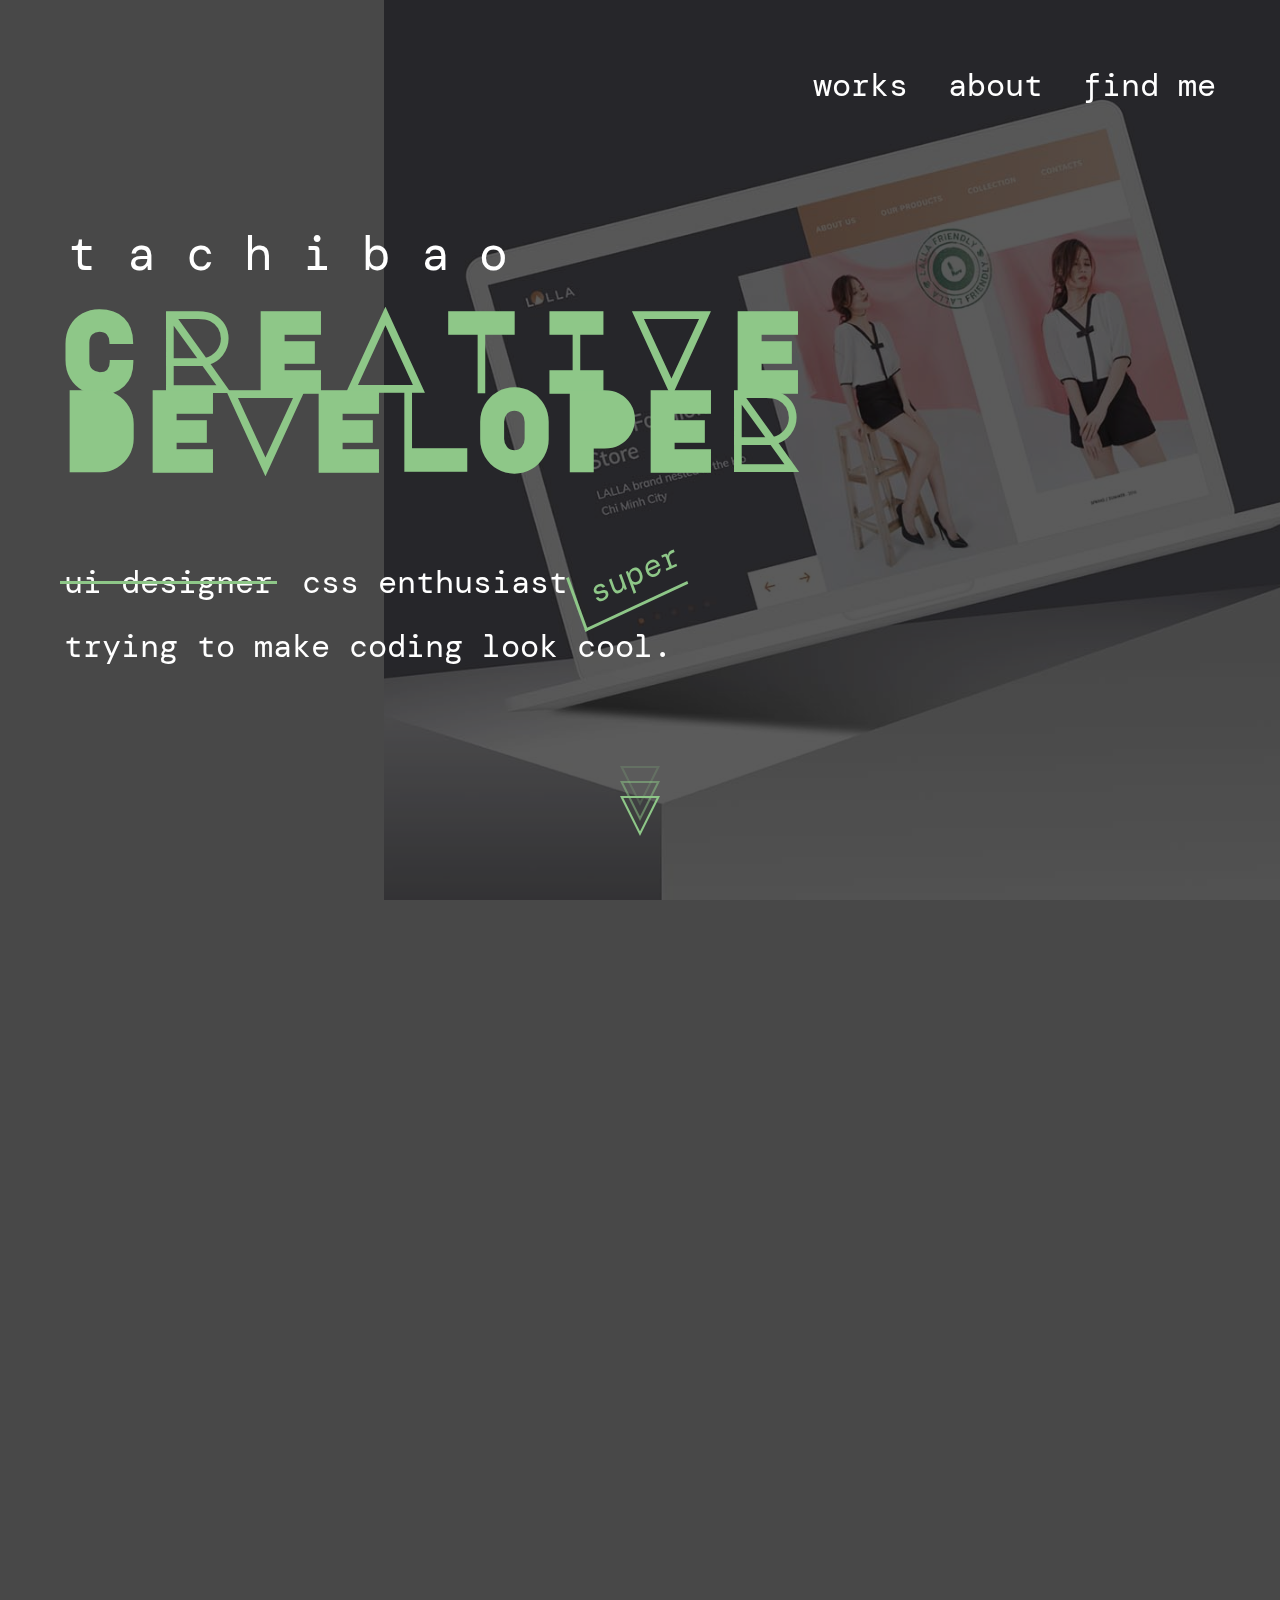
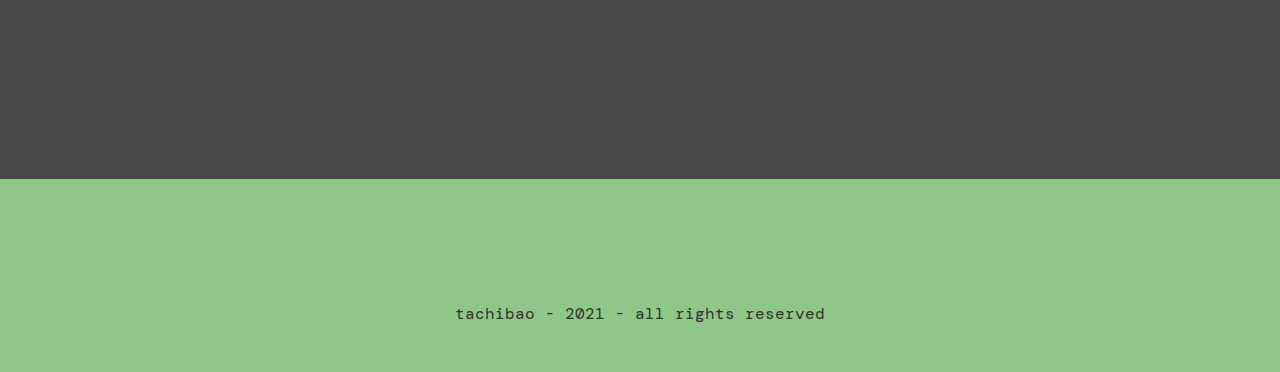
==== index.html @ 2ad5ea2a "upload" ====
<!DOCTYPE html><html lang="en"><head><meta charset="UTF-8"><meta http-equiv="X-UA-Compatible" content="IE=edge"><meta name="viewport" content="width=device-width,initial-scale=1"><title>tachibao / creative developer</title><link rel="stylesheet" href="css/main.css"><link rel="shortcut icon" href="assets/favicon.ico" type="image/x-icon"><meta name="keywords" content="tachibao, tachibao developer, front end developer, ui design, web design, creative developer, front end, web developer"><meta name="title" property="og:title" content="tachibao / creative developer"><meta name="description" property="og:description" content="ui designer and css enthusiast, trying to make coding look super cool."><meta property="og:image" content="assets/fb_thumb.jpg"><meta property="og:url" content="https://tachibao.github.io"></head><body><nav class="mainNav"><ul class="mainNav__items"><li class="mainNav__links"><a href="#works">works</a></li><li class="mainNav__links"><a href="#about">about</a></li><li class="mainNav__links"><a href="#find">find me</a></li></ul></nav><header class="mainHeading"><article class="mainHeading__text"><h1 class="mainHeading__title">tachibao</h1><h2 class="mainHeading__subtitle"><span class="mainHeading__subtitleWord">creative</span> <span class="mainHeading__subtitleWord">developer</span></h2><div class="mainHeading__description"><div class="mainHeading__description--line1"><span class="mainHeading__description--strike">ui designer</span><p>css enthusiast</p></div><div class="mainHeading__description--line2"><p>trying to make coding look cool.</p><span class="mainHeading__description--super">super</span></div></div></article><figure class="mainHeading__img"><img src="assets/img_header.jpg" alt=""></figure><span class="mainHeading__scroll"></span></header><div id="wrapper"><section class="works" id="works"><h3 class="mainTitle right">works <span>works</span><hr class="line"></h3><div class="works__list"></div></section><section class="about" id="about"><h3 class="mainTitle left">about <span>about</span><hr class="line"></h3><div class="about__wrapper"><div class="about__content"><div class="about__textContent"><p class="about__text">25 year old creative soul based in Ca Mau, I'm a Front-End Developer. With a degree in Information Technology engineer, I'm aboard on all the cool coding shenanigans now!<br><br>Being a creative and curious person, I'm always seeking for new challenges. So, a couple of years ago, I decided to learn how to code. I started with the basic HTML and CSS stuff. After awhile I started learning some Vanilla Javascript too, to help me even more with all the interactions and crazy stuff I had around in my mind.<br><br>Want to know even more about me? Drop me an e-mail or follow me on the socials bellow.</p></div><figure class="about__img"><img src="assets/img_profile.jpg" alt=""></figure></div></div></section><section class="find" id="find"><h3 class="mainTitle right">find me <span>find me</span><hr class="line"></h3><div class="find__wrapper"><div class="find__content"><div class="find__text"><p class="find__title">If you have any question, send me e-mail or just follow me on the socials.</p><div class="find__links"><a href="mailto:tachibao1996[at]gmail.com" class="find__link">email</a> <a href="assets/TaChiBao_CV.pdf" target="_blank" class="find__link">download cv</a></div></div><div class="find__social"><p class="find__title">follow</p><div class="find__socialIcons"><a href="#" target="_blank" rel="noopenner" class="find__icon"><img src="assets/linkedin.svg" alt="Linkedin"></a> <a href="#" target="_blank" rel="noopenner" class="find__icon"><img src="assets/codepen.svg" alt="Codepen"></a> <a href="#" target="_blank" rel="noopenner" class="find__icon"><img src="assets/github.svg" alt="Github"></a></div></div></div></div></section><footer class="footer">tachibao - 2021 - all rights reserved</footer></div><script src="js/main.js"></script></body></html>
---- css/main.css ----
@import url("https://fonts.googleapis.com/css2?family=DM+Mono:wght@300;400;500&display=swap");@import url("https://fonts.googleapis.com/css2?family=Major+Mono+Display&display=swap");@-webkit-keyframes enterLeft{0%{opacity:0;-webkit-transform:translateX(-100%);transform:translateX(-100%);}}@keyframes enterLeft{0%{opacity:0;-webkit-transform:translateX(-100%);transform:translateX(-100%);}}html{scroll-behavior:smooth;}::selection{background-color:transparent;}::selection{color:transparent;}::selection{opacity:1;}body{width:100%;}body{font-family:"DM Mono",monospace;}*{margin-left:0;}*{margin-bottom:0;}*{margin-right:0;}body{background:#484848;}*{margin-top:0;}body{color:white;}body{font-size:100%;}*{padding-left:0;}*{padding-bottom:0;}body{-webkit-transition:all .3s ease;}*{padding-right:0;}*{padding-top:0;}*{list-style:none;}*:focus{outline:0;}*{border-left-width:0;}*{border-bottom-width:0;}body{transition:all .3s ease;}*{border-right-width:0;}*{border-top-width:0;}*{border-left-style:none;}body{overflow-x:hidden;}*{border-bottom-style:none;}*{border-right-style:none;}*{border-top-style:none;}*{border-left-color:currentColor;}*{border-bottom-color:currentColor;}*{border-right-color:currentColor;}*{border-top-color:currentColor;}*{border-image:none;}*{-webkit-tap-highlight-color:transparent;}*{text-decoration:none;}*{color:inherit;}*{-webkit-box-sizing:border-box;}*{box-sizing:border-box;}::-moz-selection{background-color:transparent;}::-moz-selection{color:transparent;}::-moz-selection{opacity:1;}@media screen and (max-width: 1023px){body{font-size:90%;}}@media screen and (max-width: 799px){body{font-size:70%;}}@media screen and (max-width: 599px){body{font-size:45%;}}@media screen and (max-width: 399px){body{font-size:40%;}}section{-webkit-transform:translateY(48px);}section{transform:translateY(48px);}#wrapper{z-index:3;}section{opacity:0;}section{-webkit-transition:all .6s ease;}section{transition:all .6s ease;}section{max-width:120pc;}section{margin-left:auto;}section{margin-bottom:7pc;}section{margin-right:auto;}section.anime{-webkit-transform:translateY(-.05em);}section{margin-top:0;}#wrapper{background:#484848;}section.anime{transform:translateY(-.05em);}section.anime{opacity:1;}#wrapper{position:relative;}@media screen and (max-width: 799px){section{margin-bottom:5pc;}}[class~=mainTitle]{max-width:1920px;}[class~=mainTitle]{-webkit-transform:translateX(-5vw),translateY(-.05em);}[class~=mainTitle]{transform:translateX(-5vw),translateY(-.05em);}[class~=mainTitle]{width:100%;}[class~=mainTitle]{font-family:"Major Mono Display",monospace;}[class~=mainTitle]{line-height:.6em;}[class~=mainTitle]{font-size:7em;}[class~=mainTitle]{position:relative;}[class~=mainTitle]{text-transform:uppercase;}[class~=mainTitle]{color:white;}[class~=mainTitle]{height:1.2em;}[class~=mainTitle]{display:-webkit-box;}[class~=mainTitle]{display:-ms-flexbox;}[class~=mainTitle]{display:flex;}[class~=mainTitle]{-webkit-box-pack:end;}[class~=mainTitle]{-ms-flex-pack:end;}[class~=mainTitle]{justify-content:flex-end;}[class~=mainTitle]{-webkit-box-align:start;}[class~=mainTitle]{-ms-flex-align:start;}[class~=mainTitle]{align-items:flex-start;}[class~=mainTitle]{font-weight:400;}[class~=mainTitle]{padding-left:0;}[class~=mainTitle]{padding-bottom:.05em;}[class~=mainTitle]{padding-right:0;}[class~=mainTitle]{padding-top:.05em;}[class~=mainTitle]{overflow:hidden;}@media screen and (max-width: 1023px){[class~=mainTitle]{overflow:hidden;}}[class~=mainTitle] span{width:150vw;}[class~=mainNav],[class~=mainTitle][class~=left] span{left:0;}.mainTitle.left .line{left:initial;}[class~=mainNav],[class~=mainTitle] [class~=line],[class~=mainTitle] span{position:absolute;}[class~=mainTitle] [class~=line]{width:0%;}[class~=mainNav]{width:100%;}[class~=mainTitle] span{word-break:keep-all;}[class~=mainTitle] span{color:#313131;}[class~=mainTitle] span{font-size:1.8em;}[class~=mainTitle] [class~=line]{height:.041666667in;}[class~=mainNav]{z-index:3;}[class~=mainTitle] [class~=line]{left:-5vw;}[class~=mainTitle] [class~=line]{top:30%;}[class~=mainNav]{top:0;}[class~=mainTitle] [class~=line]{background-color:#8ec788;}[class~=mainNav__items]{padding-left:5vw;}[class~=mainTitle] [class~=line]{-webkit-transition:width .6s .4s ease;}[class~=mainTitle] [class~=line]{transition:width .6s .4s ease;}[class~=mainNav__items]{padding-right:5vw;}[class~=mainTitle] [class~=line]{z-index:2;}.mainTitle.left{height:1.35em;}[class~=mainNav__items]{margin-top:4pc;}.mainTitle.left{-webkit-box-pack:start;}[class~=mainNav__items]{display:-webkit-box;}.mainTitle.left{-ms-flex-pack:start;}[class~=mainNav__items]{display:-ms-flexbox;}.mainTitle.left{justify-content:flex-start;}[class~=mainNav__items]{display:flex;}[class~=mainNav__items]{-webkit-box-pack:end;}[class~=mainTitle][class~=anime]{-webkit-transform:translateY(-.05em);}[class~=mainNav__items]{-ms-flex-pack:end;}[class~=mainNav__items]{justify-content:flex-end;}[class~=mainTitle] span{z-index:-1;}[class~=mainTitle][class~=anime]{transform:translateY(-.05em);}.mainTitle.left .line{right:-10vw;}[class~=mainTitle] span{top:-.17em;}[class~=mainTitle][class~=left] span{text-align:left;}[class~=mainTitle] span{line-height:normal;}[class~=mainTitle] span{right:0;}[class~=mainTitle][class~=anime] [class~=line]{width:50%;}[class~=mainTitle] span{text-align:right;}@media screen and (max-width: 799px){[class~=mainNav__items]{margin-top:2pc;}[class~=mainNav__items]{-webkit-box-pack:center;}[class~=mainNav__items]{-ms-flex-pack:center;}[class~=mainNav__items]{justify-content:center;}}[class~=mainNav__links]{position:relative;}.mainNav__links:hover:before{}[class~=mainNav__links]{-webkit-transition:all .3s cubic-bezier(.76,.57,.17,1.05);}[class~=mainNav__links]:before{content:"";}[class~=mainNav__links]{transition:all .3s cubic-bezier(.76,.57,.17,1.05);}[class~=mainNav__links]:hover{-webkit-transform:translateX(5px);}[class~=mainNav__links]:before{position:absolute;}[class~=mainNav__links]{display:-webkit-box;}[class~=mainNav__links]{display:-ms-flexbox;}[class~=mainNav__links]:before{width:0pc;}[class~=mainNav__links]:before{height:3pt;}[class~=mainNav__links]{display:flex;}[class~=mainNav__links]:before{-webkit-transform:translateY(2px);}[class~=mainNav__links]:before{transform:translateY(2px);}[class~=mainNav__links]{-webkit-box-pack:center;}[class~=mainNav__links]{-ms-flex-pack:center;}[class~=mainNav__links]:before{background-color:#8ec788;}[class~=mainNav__links]{justify-content:center;}[class~=mainNav__links]:before{-webkit-transition:inherit;}[class~=mainNav__links]{-webkit-box-align:center;}[class~=mainNav__links]:before{transition:inherit;}[class~=mainNav__links]{-ms-flex-align:center;}[class~=mainNav__links]{align-items:center;}[class~=mainNav__links]{cursor:pointer;}[class~=mainNav__links]:before{z-index:1;}[class~=mainNav__links]:hover{transform:translateX(5px);}[class~=mainNav__links]{font-size:32px;}[class~=mainNav__links]{margin-left:30pt;}[class~=mainNav__links]:hover{color:rgba(255,255,255,.3);}.mainNav__links:first-child{margin-left:0;}@media screen and (max-width: 799px){[class~=mainNav__links]{font-size:.1875in;}}[class~=mainHeading]{width:100%;}[class~=mainHeading]{height:100vh;}[class~=mainHeading]{min-height:7.291666667in;}[class~=mainHeading]{padding-left:5vw;}[class~=mainHeading]{padding-right:5vw;}[class~=mainHeading]{display:-webkit-box;}[class~=mainHeading]{display:-ms-flexbox;}[class~=mainHeading]{display:flex;}[class~=mainHeading]{-webkit-box-align:center;}[class~=mainHeading]{-ms-flex-align:center;}[class~=mainHeading]{align-items:center;}[class~=mainHeading]{overflow:hidden;}[class~=mainHeading]{z-index:0;}@media screen and (max-width: 799px){[class~=mainHeading]{min-height:5.208333333in;}[class~=mainHeading]{-webkit-box-pack:center;}[class~=mainHeading]{-ms-flex-pack:center;}[class~=mainHeading]{justify-content:center;}}[class~=mainHeading__title] span:nth-child(1),[class~=mainHeading__subtitleWord]:nth-child(1){-webkit-animation-delay:.15s;}[class~=mainHeading__title] span:nth-child(1),[class~=mainHeading__subtitleWord]:nth-child(1){animation-delay:.15s;}[class~=mainHeading__title] span:nth-child(2),[class~=mainHeading__subtitleWord]:nth-child(2){-webkit-animation-delay:.3s;}[class~=mainHeading__subtitleWord]:nth-child(2),[class~=mainHeading__title] span:nth-child(2){animation-delay:.3s;}[class~=mainHeading__title] span:nth-child(3),[class~=mainHeading__subtitleWord]:nth-child(3){-webkit-animation-delay:.45s;}[class~=mainHeading__title] span:nth-child(3),[class~=mainHeading__subtitleWord]:nth-child(3){animation-delay:.45s;}[class~=mainHeading__title] span:nth-child(4),[class~=mainHeading__subtitleWord]:nth-child(4){-webkit-animation-delay:.6s;}[class~=mainHeading__subtitleWord]:nth-child(4),[class~=mainHeading__title] span:nth-child(4){animation-delay:.6s;}[class~=mainHeading__title] span:nth-child(5),[class~=mainHeading__subtitleWord]:nth-child(5){-webkit-animation-delay:.75s;}[class~=mainHeading__subtitleWord]:nth-child(5),[class~=mainHeading__title] span:nth-child(5){animation-delay:.75s;}[class~=mainHeading__title] span:nth-child(6),[class~=mainHeading__subtitleWord]:nth-child(6){-webkit-animation-delay:.9s;}[class~=mainHeading__subtitleWord]:nth-child(6),[class~=mainHeading__title] span:nth-child(6){animation-delay:.9s;}.mainHeading__subtitleWord:nth-child(7),[class~=mainHeading__title] span:nth-child(7){-webkit-animation-delay:1.05s;}[class~=mainHeading__title] span:nth-child(7),.mainHeading__subtitleWord:nth-child(7){animation-delay:1.05s;}[class~=mainHeading__subtitleWord]:nth-child(8),[class~=mainHeading__title] span:nth-child(8){-webkit-animation-delay:1.2s;}[class~=mainHeading__title] span:nth-child(8),[class~=mainHeading__subtitleWord]:nth-child(8){animation-delay:1.2s;}.mainHeading__subtitleWord:nth-child(9),[class~=mainHeading__title] span:nth-child(9){-webkit-animation-delay:1.35s;}.mainHeading__subtitleWord:nth-child(9),[class~=mainHeading__title] span:nth-child(9){animation-delay:1.35s;}[class~=mainHeading__title] span:nth-child(10),[class~=mainHeading__subtitleWord]:nth-child(10){-webkit-animation-delay:1.5s;}[class~=mainHeading__title] span:nth-child(10),[class~=mainHeading__subtitleWord]:nth-child(10){animation-delay:1.5s;}[class~=mainHeading__title] span:nth-child(11),[class~=mainHeading__subtitleWord]:nth-child(11){-webkit-animation-delay:1.65s;}[class~=mainHeading__subtitleWord]:nth-child(11),[class~=mainHeading__title] span:nth-child(11){animation-delay:1.65s;}[class~=mainHeading__subtitleWord]:nth-child(12),[class~=mainHeading__title] span:nth-child(12){-webkit-animation-delay:1.8s;}[class~=mainHeading__text]{padding-top:90pt;}[class~=mainHeading__text]{padding-bottom:1.25in;}[class~=mainHeading__title] span:nth-child(12),[class~=mainHeading__subtitleWord]:nth-child(12){animation-delay:1.8s;}[class~=mainHeading__subtitleWord]:nth-child(13),.mainHeading__title span:nth-child(13){-webkit-animation-delay:1.95s;}[class~=mainHeading__subtitleWord]:nth-child(13),.mainHeading__title span:nth-child(13){animation-delay:1.95s;}[class~=mainHeading__title] span:nth-child(14),[class~=mainHeading__subtitleWord]:nth-child(14){-webkit-animation-delay:2.1s;}[class~=mainHeading__subtitleWord]:nth-child(14),[class~=mainHeading__title] span:nth-child(14){animation-delay:2.1s;}[class~=mainHeading__title] span:nth-child(15),.mainHeading__subtitleWord:nth-child(15){-webkit-animation-delay:2.25s;}[class~=mainHeading__title] span:nth-child(15),.mainHeading__subtitleWord:nth-child(15){animation-delay:2.25s;}[class~=mainHeading__title] span:nth-child(16),[class~=mainHeading__subtitleWord]:nth-child(16){-webkit-animation-delay:2.4s;}[class~=mainHeading__subtitleWord]:nth-child(16),[class~=mainHeading__title] span:nth-child(16){animation-delay:2.4s;}[class~=mainHeading__title] span:nth-child(17),[class~=mainHeading__subtitleWord]:nth-child(17){-webkit-animation-delay:2.55s;}[class~=mainHeading__subtitleWord]:nth-child(17),[class~=mainHeading__title] span:nth-child(17){animation-delay:2.55s;}[class~=mainHeading__title] span:nth-child(18),[class~=mainHeading__subtitleWord]:nth-child(18){-webkit-animation-delay:2.7s;}[class~=mainHeading__title] span:nth-child(18),[class~=mainHeading__subtitleWord]:nth-child(18){animation-delay:2.7s;}.mainHeading__subtitleWord:nth-child(19),[class~=mainHeading__title] span:nth-child(19){-webkit-animation-delay:2.85s;}[class~=mainHeading__title] span:nth-child(19),.mainHeading__subtitleWord:nth-child(19){animation-delay:2.85s;}[class~=mainHeading__title] span:nth-child(20),[class~=mainHeading__subtitleWord]:nth-child(20){-webkit-animation-delay:3s;}[class~=mainHeading__subtitleWord]:nth-child(20),[class~=mainHeading__title] span:nth-child(20){animation-delay:3s;}[class~=mainHeading__title] span:nth-child(21),[class~=mainHeading__subtitleWord]:nth-child(21){-webkit-animation-delay:3.15s;}[class~=mainHeading__subtitleWord]:nth-child(21),[class~=mainHeading__title] span:nth-child(21){animation-delay:3.15s;}.mainHeading__subtitleWord:nth-child(22),[class~=mainHeading__title] span:nth-child(22){-webkit-animation-delay:3.3s;}.mainHeading__subtitleWord:nth-child(22),[class~=mainHeading__title] span:nth-child(22){animation-delay:3.3s;}[class~=mainHeading__title] span:nth-child(23),[class~=mainHeading__subtitleWord]:nth-child(23){-webkit-animation-delay:3.45s;}[class~=mainHeading__subtitleWord]:nth-child(23),[class~=mainHeading__title] span:nth-child(23){animation-delay:3.45s;}[class~=mainHeading__subtitleWord]:nth-child(24),[class~=mainHeading__title] span:nth-child(24){-webkit-animation-delay:3.6s;}[class~=mainHeading__title] span:nth-child(24),[class~=mainHeading__subtitleWord]:nth-child(24){animation-delay:3.6s;}.mainHeading__title span:nth-child(25),[class~=mainHeading__subtitleWord]:nth-child(25){-webkit-animation-delay:3.75s;}[class~=mainHeading__subtitleWord]:nth-child(25),.mainHeading__title span:nth-child(25){animation-delay:3.75s;}[class~=mainHeading__subtitleWord]:nth-child(26),[class~=mainHeading__title] span:nth-child(26){-webkit-animation-delay:3.9s;}[class~=mainHeading__subtitleWord]:nth-child(26),[class~=mainHeading__title] span:nth-child(26){animation-delay:3.9s;}[class~=mainHeading__title] span:nth-child(27),[class~=mainHeading__subtitleWord]:nth-child(27){-webkit-animation-delay:4.05s;}[class~=mainHeading__title] span:nth-child(27),[class~=mainHeading__subtitleWord]:nth-child(27){animation-delay:4.05s;}.mainHeading__title span:nth-child(28),.mainHeading__subtitleWord:nth-child(28){-webkit-animation-delay:4.2s;}.mainHeading__title span:nth-child(28),.mainHeading__subtitleWord:nth-child(28){animation-delay:4.2s;}.mainHeading__title span:nth-child(29),[class~=mainHeading__subtitleWord]:nth-child(29){-webkit-animation-delay:4.35s;}[class~=mainHeading__subtitleWord]:nth-child(29),.mainHeading__title span:nth-child(29){animation-delay:4.35s;}[class~=mainHeading__subtitleWord]:nth-child(30),[class~=mainHeading__title] span:nth-child(30){-webkit-animation-delay:4.5s;}[class~=mainHeading__subtitleWord]:nth-child(30),[class~=mainHeading__title] span:nth-child(30){animation-delay:4.5s;}[class~=mainHeading__title] span:nth-child(31),[class~=mainHeading__subtitleWord]:nth-child(31){-webkit-animation-delay:4.65s;}[class~=mainHeading__subtitleWord]:nth-child(31),[class~=mainHeading__title] span:nth-child(31){animation-delay:4.65s;}[class~=mainHeading__text]{position:-webkit-sticky;}[class~=mainHeading__title] span:nth-child(32),[class~=mainHeading__subtitleWord]:nth-child(32){-webkit-animation-delay:4.8s;}[class~=mainHeading__title] span:nth-child(32),[class~=mainHeading__subtitleWord]:nth-child(32){animation-delay:4.8s;}[class~=mainHeading__text]{position:sticky;}[class~=mainHeading__subtitleWord]:nth-child(33),[class~=mainHeading__title] span:nth-child(33){-webkit-animation-delay:4.95s;}[class~=mainHeading__subtitleWord]:nth-child(33),[class~=mainHeading__title] span:nth-child(33){animation-delay:4.95s;}[class~=mainHeading__subtitleWord]:nth-child(34),.mainHeading__title span:nth-child(34){-webkit-animation-delay:5.1s;}.mainHeading__title span:nth-child(34),[class~=mainHeading__subtitleWord]:nth-child(34){animation-delay:5.1s;}.mainHeading__title span:nth-child(35),[class~=mainHeading__subtitleWord]:nth-child(35){-webkit-animation-delay:5.25s;}.mainHeading__title span:nth-child(35),[class~=mainHeading__subtitleWord]:nth-child(35){animation-delay:5.25s;}[class~=mainHeading__subtitleWord]:nth-child(36),[class~=mainHeading__title] span:nth-child(36){-webkit-animation-delay:5.4s;}[class~=mainHeading__subtitleWord]:nth-child(36),[class~=mainHeading__title] span:nth-child(36){animation-delay:5.4s;}[class~=mainHeading__subtitleWord]:nth-child(37),[class~=mainHeading__title] span:nth-child(37){-webkit-animation-delay:5.55s;}[class~=mainHeading__subtitleWord]:nth-child(37),[class~=mainHeading__title] span:nth-child(37){animation-delay:5.55s;}[class~=mainHeading__text]{right:0;}[class~=mainHeading__subtitleWord]:nth-child(38),[class~=mainHeading__title] span:nth-child(38){-webkit-animation-delay:5.7s;}[class~=mainHeading__subtitleWord]:nth-child(38),[class~=mainHeading__title] span:nth-child(38){animation-delay:5.7s;}[class~=mainHeading__title] span:nth-child(39),[class~=mainHeading__subtitleWord]:nth-child(39){-webkit-animation-delay:5.85s;}[class~=mainHeading__subtitleWord]:nth-child(39),[class~=mainHeading__title] span:nth-child(39){animation-delay:5.85s;}.mainHeading__subtitleWord:nth-child(40),[class~=mainHeading__title] span:nth-child(40){-webkit-animation-delay:6s;}.mainHeading__subtitleWord:nth-child(40),[class~=mainHeading__title] span:nth-child(40){animation-delay:6s;}[class~=mainHeading__title] span:nth-child(41),[class~=mainHeading__subtitleWord]:nth-child(41){-webkit-animation-delay:6.15s;}[class~=mainHeading__title] span:nth-child(41),[class~=mainHeading__subtitleWord]:nth-child(41){animation-delay:6.15s;}.mainHeading__title{font-size:3em;}[class~=mainHeading__title] span:nth-child(42),[class~=mainHeading__subtitleWord]:nth-child(42){-webkit-animation-delay:6.3s;}.mainHeading__title{font-weight:400;}[class~=mainHeading__subtitleWord]:nth-child(42),[class~=mainHeading__title] span:nth-child(42){animation-delay:6.3s;}[class~=mainHeading__subtitleWord]:nth-child(43),[class~=mainHeading__title] span:nth-child(43){-webkit-animation-delay:6.45s;}[class~=mainHeading__subtitleWord]:nth-child(43),[class~=mainHeading__title] span:nth-child(43){animation-delay:6.45s;}[class~=mainHeading__title] span:nth-child(44),[class~=mainHeading__subtitleWord]:nth-child(44){-webkit-animation-delay:6.6s;}[class~=mainHeading__title] span:nth-child(44),[class~=mainHeading__subtitleWord]:nth-child(44){animation-delay:6.6s;}[class~=mainHeading__title] span:nth-child(45),.mainHeading__subtitleWord:nth-child(45){-webkit-animation-delay:6.75s;}.mainHeading__subtitleWord:nth-child(45),[class~=mainHeading__title] span:nth-child(45){animation-delay:6.75s;}[class~=mainHeading__subtitleWord]:nth-child(46),[class~=mainHeading__title] span:nth-child(46){-webkit-animation-delay:6.9s;}[class~=mainHeading__title] span:nth-child(46),[class~=mainHeading__subtitleWord]:nth-child(46){animation-delay:6.9s;}[class~=mainHeading__title] span:nth-child(47),.mainHeading__subtitleWord:nth-child(47){-webkit-animation-delay:7.05s;}[class~=mainHeading__title] span:nth-child(47),.mainHeading__subtitleWord:nth-child(47){animation-delay:7.05s;}[class~=mainHeading__subtitleWord]:nth-child(48),.mainHeading__title span:nth-child(48){-webkit-animation-delay:7.2s;}[class~=mainHeading__subtitleWord]:nth-child(48),.mainHeading__title span:nth-child(48){animation-delay:7.2s;}[class~=mainHeading__title] span:nth-child(49),[class~=mainHeading__subtitleWord]:nth-child(49){-webkit-animation-delay:7.35s;}[class~=mainHeading__title] span:nth-child(49),[class~=mainHeading__subtitleWord]:nth-child(49){animation-delay:7.35s;}.mainHeading__title{margin-left:.041666667in;}.mainHeading__title span:nth-child(50),[class~=mainHeading__subtitleWord]:nth-child(50){-webkit-animation-delay:7.5s;}[class~=mainHeading__subtitleWord]:nth-child(50),.mainHeading__title span:nth-child(50){animation-delay:7.5s;}.mainHeading__subtitleWord:nth-child(51),.mainHeading__title span:nth-child(51){-webkit-animation-delay:7.65s;}.mainHeading__subtitleWord:nth-child(51),.mainHeading__title span:nth-child(51){animation-delay:7.65s;}[class~=mainHeading__title] span:nth-child(52),[class~=mainHeading__subtitleWord]:nth-child(52){-webkit-animation-delay:7.8s;}[class~=mainHeading__title] span:nth-child(52),[class~=mainHeading__subtitleWord]:nth-child(52){animation-delay:7.8s;}[class~=mainHeading__subtitleWord]:nth-child(53),.mainHeading__title span:nth-child(53){-webkit-animation-delay:7.95s;}[class~=mainHeading__title] span{margin-right:.13em;}.mainHeading__title{-webkit-animation:enterLeft 1s cubic-bezier(.76,.57,.17,1.05) backwards;}.mainHeading__title{animation:enterLeft 1s cubic-bezier(.76,.57,.17,1.05) backwards;}[class~=mainHeading__subtitleWord]:nth-child(53),.mainHeading__title span:nth-child(53){animation-delay:7.95s;}[class~=mainHeading__title] span:nth-child(54),[class~=mainHeading__subtitleWord]:nth-child(54){-webkit-animation-delay:8.1s;}[class~=mainHeading__subtitleWord]:nth-child(54),[class~=mainHeading__title] span:nth-child(54){animation-delay:8.1s;}[class~=mainHeading__title] span:nth-child(55),[class~=mainHeading__subtitleWord]:nth-child(55){-webkit-animation-delay:8.25s;}[class~=mainHeading__subtitleWord]:nth-child(55),[class~=mainHeading__title] span:nth-child(55){animation-delay:8.25s;}[class~=mainHeading__subtitleWord]:nth-child(56),.mainHeading__title span:nth-child(56){-webkit-animation-delay:8.4s;}.mainHeading__title span:nth-child(56),[class~=mainHeading__subtitleWord]:nth-child(56){animation-delay:8.4s;}.mainHeading__subtitleWord:nth-child(57),[class~=mainHeading__title] span:nth-child(57){-webkit-animation-delay:8.55s;}[class~=mainHeading__title] span:nth-child(57),.mainHeading__subtitleWord:nth-child(57){animation-delay:8.55s;}[class~=mainHeading__subtitleWord]:nth-child(58),[class~=mainHeading__title] span:nth-child(58){-webkit-animation-delay:8.7s;}[class~=mainHeading__subtitleWord]:nth-child(58),[class~=mainHeading__title] span:nth-child(58){animation-delay:8.7s;}[class~=mainHeading__subtitleWord]:nth-child(59),[class~=mainHeading__title] span:nth-child(59){-webkit-animation-delay:8.85s;}[class~=mainHeading__subtitleWord]:nth-child(59),[class~=mainHeading__title] span:nth-child(59){animation-delay:8.85s;}[class~=mainHeading__subtitleWord]:nth-child(60),.mainHeading__title span:nth-child(60){-webkit-animation-delay:9s;}[class~=mainHeading__subtitleWord]:nth-child(60),.mainHeading__title span:nth-child(60){animation-delay:9s;}.mainHeading__title span:nth-child(61),[class~=mainHeading__subtitleWord]:nth-child(61){-webkit-animation-delay:9.15s;}[class~=mainHeading__subtitleWord]:nth-child(61),.mainHeading__title span:nth-child(61){animation-delay:9.15s;}[class~=mainHeading__subtitleWord]:nth-child(62),[class~=mainHeading__title] span:nth-child(62){-webkit-animation-delay:9.3s;}[class~=mainHeading__title] span:nth-child(62),[class~=mainHeading__subtitleWord]:nth-child(62){animation-delay:9.3s;}[class~=mainHeading__subtitleWord]:nth-child(63),[class~=mainHeading__title] span:nth-child(63){-webkit-animation-delay:9.45s;}[class~=mainHeading__subtitleWord]:nth-child(63),[class~=mainHeading__title] span:nth-child(63){animation-delay:9.45s;}[class~=mainHeading__subtitleWord]:nth-child(64),[class~=mainHeading__title] span:nth-child(64){-webkit-animation-delay:9.6s;}[class~=mainHeading__title] span:nth-child(64),[class~=mainHeading__subtitleWord]:nth-child(64){animation-delay:9.6s;}[class~=mainHeading__subtitleWord]:nth-child(65),[class~=mainHeading__title] span:nth-child(65){-webkit-animation-delay:9.75s;}[class~=mainHeading__title] span:nth-child(65),[class~=mainHeading__subtitleWord]:nth-child(65){animation-delay:9.75s;}[class~=mainHeading__title] span:nth-child(66),.mainHeading__subtitleWord:nth-child(66){-webkit-animation-delay:9.9s;}.mainHeading__subtitleWord:nth-child(66),[class~=mainHeading__title] span:nth-child(66){animation-delay:9.9s;}.mainHeading__subtitleWord:nth-child(67),[class~=mainHeading__title] span:nth-child(67){-webkit-animation-delay:10.05s;}[class~=mainHeading__title] span:nth-child(67),.mainHeading__subtitleWord:nth-child(67){animation-delay:10.05s;}[class~=mainHeading__title] span:nth-child(68),[class~=mainHeading__subtitleWord]:nth-child(68){-webkit-animation-delay:10.2s;}[class~=mainHeading__subtitleWord]:nth-child(68),[class~=mainHeading__title] span:nth-child(68){animation-delay:10.2s;}[class~=mainHeading__subtitleWord]:nth-child(69),[class~=mainHeading__title] span:nth-child(69){-webkit-animation-delay:10.35s;}[class~=mainHeading__title] span:nth-child(69),[class~=mainHeading__subtitleWord]:nth-child(69){animation-delay:10.35s;}[class~=mainHeading__title] span:nth-child(70),.mainHeading__subtitleWord:nth-child(70){-webkit-animation-delay:10.5s;}[class~=mainHeading__title] span:nth-child(70),.mainHeading__subtitleWord:nth-child(70){animation-delay:10.5s;}[class~=mainHeading__title] span:nth-child(71),[class~=mainHeading__subtitleWord]:nth-child(71){-webkit-animation-delay:10.65s;}[class~=mainHeading__title] span:nth-child(71),[class~=mainHeading__subtitleWord]:nth-child(71){animation-delay:10.65s;}[class~=mainHeading__title] span:nth-child(72),[class~=mainHeading__subtitleWord]:nth-child(72){-webkit-animation-delay:10.8s;}[class~=mainHeading__title] span:nth-child(72),[class~=mainHeading__subtitleWord]:nth-child(72){animation-delay:10.8s;}.mainHeading__title span:nth-child(73),[class~=mainHeading__subtitleWord]:nth-child(73){-webkit-animation-delay:10.95s;}[class~=mainHeading__subtitleWord]:nth-child(73),.mainHeading__title span:nth-child(73){animation-delay:10.95s;}[class~=mainHeading__subtitleWord]:nth-child(74),.mainHeading__title span:nth-child(74){-webkit-animation-delay:11.1s;}.mainHeading__title span:nth-child(74),[class~=mainHeading__subtitleWord]:nth-child(74){animation-delay:11.1s;}[class~=mainHeading__subtitleWord]:nth-child(75),[class~=mainHeading__title] span:nth-child(75){-webkit-animation-delay:11.25s;}[class~=mainHeading__subtitleWord]:nth-child(75),[class~=mainHeading__title] span:nth-child(75){animation-delay:11.25s;}[class~=mainHeading__title] span:nth-child(76),[class~=mainHeading__subtitleWord]:nth-child(76){-webkit-animation-delay:11.4s;}[class~=mainHeading__subtitleWord]:nth-child(76),[class~=mainHeading__title] span:nth-child(76){animation-delay:11.4s;}[class~=mainHeading__subtitleWord]:nth-child(77),[class~=mainHeading__title] span:nth-child(77){-webkit-animation-delay:11.55s;}.mainHeading__title{letter-spacing:.62em;}[class~=mainHeading__subtitleWord]:nth-child(77),[class~=mainHeading__title] span:nth-child(77){animation-delay:11.55s;}.mainHeading__subtitleWord:nth-child(78),[class~=mainHeading__title] span:nth-child(78){-webkit-animation-delay:11.7s;}.mainHeading__subtitleWord:nth-child(78),[class~=mainHeading__title] span:nth-child(78){animation-delay:11.7s;}[class~=mainHeading__subtitle]{font-family:"Major Mono Display",monospace;}[class~=mainHeading__subtitleWord]:nth-child(79),.mainHeading__title span:nth-child(79){-webkit-animation-delay:11.85s;}[class~=mainHeading__subtitleWord]:nth-child(79),.mainHeading__title span:nth-child(79){animation-delay:11.85s;}.mainHeading__subtitleWord:nth-child(80),[class~=mainHeading__title] span:nth-child(80){-webkit-animation-delay:12s;}.mainHeading__subtitleWord:nth-child(80),[class~=mainHeading__title] span:nth-child(80){animation-delay:12s;}[class~=mainHeading__subtitleWord]:nth-child(81),[class~=mainHeading__title] span:nth-child(81){-webkit-animation-delay:12.15s;}[class~=mainHeading__subtitle]{text-transform:uppercase;}[class~=mainHeading__subtitleWord]:nth-child(81),[class~=mainHeading__title] span:nth-child(81){animation-delay:12.15s;}.mainHeading__title span:nth-child(82),[class~=mainHeading__subtitleWord]:nth-child(82){-webkit-animation-delay:12.3s;}.mainHeading__title span:nth-child(82),[class~=mainHeading__subtitleWord]:nth-child(82){animation-delay:12.3s;}[class~=mainHeading__subtitle]{font-size:7em;}[class~=mainHeading__subtitleWord]:nth-child(83),[class~=mainHeading__title] span:nth-child(83){-webkit-animation-delay:12.45s;}[class~=mainHeading__title] span:nth-child(83),[class~=mainHeading__subtitleWord]:nth-child(83){animation-delay:12.45s;}[class~=mainHeading__subtitle]{margin-left:-.05em;}[class~=mainHeading__subtitle]{line-height:.7em;}[class~=mainHeading__title] span:nth-child(84),[class~=mainHeading__subtitleWord]:nth-child(84){-webkit-animation-delay:12.6s;}[class~=mainHeading__subtitleWord]:nth-child(84),[class~=mainHeading__title] span:nth-child(84){animation-delay:12.6s;}[class~=mainHeading__subtitleWord]:nth-child(85),[class~=mainHeading__title] span:nth-child(85){-webkit-animation-delay:12.75s;}[class~=mainHeading__subtitleWord]:nth-child(85),[class~=mainHeading__title] span:nth-child(85){animation-delay:12.75s;}[class~=mainHeading__subtitleWord]:nth-child(86),[class~=mainHeading__title] span:nth-child(86){-webkit-animation-delay:12.9s;}[class~=mainHeading__title] span:nth-child(86),[class~=mainHeading__subtitleWord]:nth-child(86){animation-delay:12.9s;}[class~=mainHeading__subtitleWord]:nth-child(87),.mainHeading__title span:nth-child(87){-webkit-animation-delay:13.05s;}.mainHeading__title span:nth-child(87),[class~=mainHeading__subtitleWord]:nth-child(87){animation-delay:13.05s;}[class~=mainHeading__subtitle]{color:#8ec788;}[class~=mainHeading__subtitleWord]:nth-child(88),[class~=mainHeading__title] span:nth-child(88){-webkit-animation-delay:13.2s;}[class~=mainHeading__title] span:nth-child(88),[class~=mainHeading__subtitleWord]:nth-child(88){animation-delay:13.2s;}.mainHeading__subtitleWord:nth-child(89),.mainHeading__title span:nth-child(89){-webkit-animation-delay:13.35s;}.mainHeading__title span:nth-child(89),.mainHeading__subtitleWord:nth-child(89){animation-delay:13.35s;}[class~=mainHeading__title] span:nth-child(90),.mainHeading__subtitleWord:nth-child(90){-webkit-animation-delay:13.5s;}[class~=mainHeading__title] span:nth-child(90),.mainHeading__subtitleWord:nth-child(90){animation-delay:13.5s;}[class~=mainHeading__subtitle],[class~=mainHeading__subtitleWord]{display:block;}[class~=mainHeading__subtitleWord]:nth-child(91),[class~=mainHeading__title] span:nth-child(91){-webkit-animation-delay:13.65s;}[class~=mainHeading__title] span:nth-child(91),[class~=mainHeading__subtitleWord]:nth-child(91){animation-delay:13.65s;}[class~=mainHeading__subtitleWord]:nth-child(92),[class~=mainHeading__title] span:nth-child(92){-webkit-animation-delay:13.8s;}[class~=mainHeading__title] span:nth-child(92),[class~=mainHeading__subtitleWord]:nth-child(92){animation-delay:13.8s;}[class~=mainHeading__title] span:nth-child(93),.mainHeading__subtitleWord:nth-child(93){-webkit-animation-delay:13.95s;}[class~=mainHeading__title] span:nth-child(93),.mainHeading__subtitleWord:nth-child(93){animation-delay:13.95s;}[class~=mainHeading__title] span:nth-child(94),[class~=mainHeading__subtitleWord]:nth-child(94){-webkit-animation-delay:14.1s;}[class~=mainHeading__subtitleWord]:nth-child(94),[class~=mainHeading__title] span:nth-child(94){animation-delay:14.1s;}[class~=mainHeading__subtitleWord]:nth-child(95),.mainHeading__title span:nth-child(95){-webkit-animation-delay:14.25s;}[class~=mainHeading__subtitleWord]:nth-child(95),.mainHeading__title span:nth-child(95){animation-delay:14.25s;}[class~=mainHeading__subtitleWord]:nth-child(96),[class~=mainHeading__title] span:nth-child(96){-webkit-animation-delay:14.4s;}[class~=mainHeading__subtitleWord]:nth-child(96),[class~=mainHeading__title] span:nth-child(96){animation-delay:14.4s;}[class~=mainHeading__title] span:nth-child(97),[class~=mainHeading__subtitleWord]:nth-child(97){-webkit-animation-delay:14.55s;}[class~=mainHeading__subtitleWord]:nth-child(97),[class~=mainHeading__title] span:nth-child(97){animation-delay:14.55s;}[class~=mainHeading__subtitleWord]:nth-child(98),[class~=mainHeading__title] span:nth-child(98){-webkit-animation-delay:14.7s;}[class~=mainHeading__subtitleWord]:nth-child(98),[class~=mainHeading__title] span:nth-child(98){animation-delay:14.7s;}.mainHeading__title span:nth-child(99),[class~=mainHeading__subtitleWord]:nth-child(99){-webkit-animation-delay:14.85s;}.mainHeading__title span:nth-child(99),[class~=mainHeading__subtitleWord]:nth-child(99){animation-delay:14.85s;}[class~=mainHeading__subtitleWord]:nth-child(100),.mainHeading__title span:nth-child(100){-webkit-animation-delay:15s;}[class~=mainHeading__subtitle]{padding-left:0in;}[class~=mainHeading__subtitleWord]:nth-child(100),.mainHeading__title span:nth-child(100){animation-delay:15s;}[class~=mainHeading__subtitle]{padding-bottom:.2em;}[class~=mainHeading__subtitleWord]:first-child{letter-spacing:.11em;}[class~=mainHeading__subtitle]{padding-right:0in;}[class~=mainHeading__subtitle]{padding-top:.2em;}[class~=mainHeading__subtitleWord]{-webkit-animation:enterLeft 1s cubic-bezier(.76,.57,.17,1.05) backwards;}[class~=mainHeading__subtitleWord]{animation:enterLeft 1s cubic-bezier(.76,.57,.17,1.05) backwards;}.mainHeading__description{margin-top:2em;}.mainHeading__description{font-size:2em;}.mainHeading__description{font-weight:375pt;}.mainHeading__description{position:relative;}.mainHeading__description{line-height:2em;}@media screen and (max-width: 599px){[class~=mainHeading__description]{font-size:.166666667in;}}[class~=mainHeading__description--strike]{position:relative;}[class~=mainHeading__description--strike]{display:-webkit-inline-box;}[class~=mainHeading__description--strike]:before{content:"";}[class~=mainHeading__description--strike]{display:-ms-inline-flexbox;}[class~=mainHeading__description--strike]{display:inline-flex;}[class~=mainHeading__description--strike]:before{position:absolute;}[class~=mainHeading__description--strike]{-webkit-box-align:center;}[class~=mainHeading__description--strike]:before{height:.1em;}[class~=mainHeading__description--strike]:before{background:#8ec788;}[class~=mainHeading__description--strike]:before{-webkit-animation:strike .4s 2s cubic-bezier(.76,.57,.17,1.05) both;}[class~=mainHeading__description--strike]{-ms-flex-align:center;}[class~=mainHeading__description--strike]:before{animation:strike .4s 2s cubic-bezier(.76,.57,.17,1.05) both;}[class~=mainHeading__description--strike]:before{-webkit-transition:all .4s cubic-bezier(.76,.57,.17,1.05);}[class~=mainHeading__description--strike]:before{transition:all .4s cubic-bezier(.76,.57,.17,1.05);}[class~=mainHeading__description--strike]{align-items:center;}[class~=mainHeading__description--strike]{-webkit-box-pack:center;}[class~=mainHeading__description--strike]{-ms-flex-pack:center;}[class~=mainHeading__description--strike]{justify-content:center;}[class~=mainHeading__description--strike]{margin-right:.9em;}@-webkit-keyframes strike{0%{width:0;}}@keyframes strike{0%{width:0;}}[class~=mainHeading__description--super]{position:absolute;}[class~=mainHeading__description--super]{color:#8ec788;}[class~=mainHeading__description--super]{-webkit-transform:rotate(-30deg) translate(.5em,-2.2em) skew(-10deg,5deg);}[class~=mainHeading__description--super]{transform:rotate(-30deg) translate(.5em,-2.2em) skew(-10deg,5deg);}[class~=mainHeading__description--super]{border-left-width:.1em;}[class~=mainHeading__description--super]{border-left-style:solid;}[class~=mainHeading__description--super]{border-left-color:#8ec788;}[class~=mainHeading__description--super]{border-image:none;}[class~=mainHeading__description--super]{border-bottom-width:.1em;}[class~=mainHeading__description--super]{border-bottom-style:solid;}[class~=mainHeading__description--super]{border-bottom-color:#8ec788;}[class~=mainHeading__description--super]{padding-left:2%;}[class~=mainHeading__description--super]{padding-bottom:.052083333in;}[class~=mainHeading__description--super]{padding-right:0pt;}[class~=mainHeading__description--super]{padding-top:0pt;}[class~=mainHeading__description--super]{left:16.5em;}[class~=mainHeading__description--super]{bottom:0;}[class~=mainHeading__description--super]{line-height:1.5em;}[class~=mainHeading__description--super]{-webkit-transition:all .4s ease;}[class~=mainHeading__description--super]{transition:all .4s ease;}[class~=mainHeading__description--super]{-webkit-animation:super .4s 2.4s cubic-bezier(.76,.57,.17,1.05) backwards;}[class~=mainHeading__description--super]{animation:super .4s 2.4s cubic-bezier(.76,.57,.17,1.05) backwards;}[class~=mainHeading__description--strike]:hover:before{height:80%;}@-webkit-keyframes super{0%{opacity:0;-webkit-transform:rotate(-80deg) translate(0em,-2.2em) skew(0deg,0deg);transform:rotate(-80deg) translate(0em,-2.2em) skew(0deg,0deg);}100%{opacity:1;-webkit-transform:rotate(-30deg) translate(.5em,-2.2em) skew(-10deg,5deg);transform:rotate(-30deg) translate(.5em,-2.2em) skew(-10deg,5deg);}}@keyframes super{0%{opacity:0;-webkit-transform:rotate(-80deg) translate(0em,-2.2em) skew(0deg,0deg);transform:rotate(-80deg) translate(0em,-2.2em) skew(0deg,0deg);}100%{opacity:1;-webkit-transform:rotate(-30deg) translate(.5em,-2.2em) skew(-10deg,5deg);transform:rotate(-30deg) translate(.5em,-2.2em) skew(-10deg,5deg);}}@media screen and (max-width: 599px){[class~=mainHeading__description--super]{-webkit-transform:rotate(-30deg) translate(-10px,-40px) skew(-10deg,5deg);}[class~=mainHeading__description--super]{transform:rotate(-30deg) translate(-10px,-40px) skew(-10deg,5deg);}[class~=mainHeading__description--super]{-webkit-animation:none;}[class~=mainHeading__description--super]{animation:none;}[class~=mainHeading__description--super]{left:17em;}}.mainHeading__description--line1{display:-webkit-box;}[class~=mainHeading__img] img{-o-object-fit:cover;}.mainHeading__description--line1{display:-ms-flexbox;}[class~=mainHeading__img] img{object-fit:cover;}[class~=mainHeading__img]:before,[class~=mainHeading__img]:after,[class~=mainHeading__img] img,.mainHeading__scroll:before{width:100%;}.mainHeading__description--line1{display:flex;}[class~=mainHeading__img]:before,[class~=mainHeading__img] img,[class~=mainHeading__img],[class~=mainHeading__img]:after{height:100%;}.mainHeading__scroll:before,[class~=mainHeading__img]:after,[class~=mainHeading__scroll]:after,[class~=mainHeading__img]:before{content:"";}.mainHeading__description--line1,[class~=mainHeading__description--line2]{-webkit-animation:enterLeft 1s .8s cubic-bezier(.76,.57,.17,1.05) both;}[class~=mainHeading__img],.mainHeading__scroll:before,[class~=mainHeading__img]:after,[class~=mainHeading__img]:before{position:absolute;}[class~=mainHeading__description--line2],.mainHeading__description--line1{animation:enterLeft 1s .8s cubic-bezier(.76,.57,.17,1.05) both;}[class~=mainHeading__description--super]:hover{-webkit-transform:rotate(-20deg) translate(.5em,-2.2em) skew(-10deg,5deg);}[class~=mainHeading__description--line2]{display:-webkit-box;}[class~=mainHeading__description--line2]{display:-ms-flexbox;}[class~=mainHeading__description--line2]{display:flex;}[class~=mainHeading__img],[class~=mainHeading__img]:before,[class~=mainHeading__img]:after{background-color:black;}.mainHeading__description--line2{-webkit-animation-delay:1.1s;}[class~=mainHeading__img]:before,[class~=mainHeading__img]:after{opacity:.6;}[class~=mainHeading__img]:before,[class~=mainHeading__scroll]:after,[class~=mainHeading__img]:after,.mainHeading__scroll:before{z-index:2;}[class~=mainHeading__img]:before,[class~=mainHeading__img]:after,[class~=mainHeading__img]{top:0;}[class~=mainHeading__img]:before,[class~=mainHeading__img],[class~=mainHeading__img]:after{right:0;}.mainHeading__description--line2{animation-delay:1.1s;}[class~=mainHeading__img]{width:70%;}[class~=mainHeading__description--super]:hover{transform:rotate(-20deg) translate(.5em,-2.2em) skew(-10deg,5deg);}[class~=mainHeading__img]{position:fixed;}[class~=mainHeading__img]{z-index:-1;}[class~=mainHeading__img]{overflow:hidden;}[class~=mainHeading__img]{display:-webkit-box;}[class~=mainHeading__img]{display:-ms-flexbox;}[class~=mainHeading__img]{display:flex;}[class~=mainHeading__img]{-webkit-box-pack:center;}[class~=mainHeading__img]{-ms-flex-pack:center;}[class~=mainHeading__img]{justify-content:center;}[class~=mainHeading__img]{-webkit-box-align:center;}[class~=mainHeading__img]:after{background-color:#313131;}[class~=mainHeading__img]:after{opacity:.2;}[class~=mainHeading__img]{-ms-flex-align:center;}[class~=mainHeading__img]{align-items:center;}.mainHeading__scroll:before,[class~=mainHeading__scroll]:after{height:100%;}.mainHeading__scroll:before,[class~=mainHeading__scroll]:after{background-image:inherit;}[class~=mainHeading__scroll]:after,[class~=mainHeading__scroll],.mainHeading__scroll:before{background-size:cover;}[class~=mainHeading__scroll]:after,.mainHeading__scroll:before,[class~=mainHeading__scroll]{background-repeat:no-repeat;}.mainHeading__scroll:before,[class~=mainHeading__scroll]:after{opacity:.5;}[class~=mainHeading__scroll]{width:2.5em;}.mainHeading__scroll:before,[class~=mainHeading__scroll]:after{top:-.15625in;}.mainHeading__scroll:before,[class~=mainHeading__scroll]:after{left:0;}[class~=mainHeading__scroll]:after,.mainHeading__scroll:before{-webkit-animation:inherit;}[class~=mainHeading__scroll]:after,.mainHeading__scroll:before{animation:inherit;}[class~=mainHeading__scroll]{height:2.5em;}[class~=mainHeading__scroll]:after,.mainHeading__scroll:before{-webkit-animation-name:scrollDown2;}.mainHeading__scroll:before,[class~=mainHeading__scroll]:after{animation-name:scrollDown2;}[class~=mainHeading__scroll]:after,.mainHeading__scroll:before{-webkit-animation-delay:.2s;}.mainHeading__scroll:before,[class~=mainHeading__scroll]:after{animation-delay:.2s;}[class~=mainHeading__scroll]{background-image:url("../assets/triangle.svg");}[class~=mainHeading__scroll]:after,[class~=mainHeading__scroll]{position:absolute;}[class~=mainHeading__scroll]:after{width:100%;}[class~=mainHeading__scroll]{bottom:4pc;}[class~=mainHeading__scroll]{left:50%;}[class~=mainHeading__scroll]{-webkit-transform:translateX(-50%);}[class~=mainHeading__scroll]{transform:translateX(-50%);}[class~=mainHeading__scroll]{-webkit-animation:.8s ease-in-out both infinite alternate;}[class~=mainHeading__scroll]{animation:.8s ease-in-out both infinite alternate;}[class~=mainHeading__scroll]{-webkit-animation-name:scrollDown;}[class~=mainHeading__scroll]{animation-name:scrollDown;}[class~=mainHeading__scroll]{z-index:3;}[class~=mainHeading__scroll]:after{top:-22.5pt;}[class~=mainHeading__scroll]:after{opacity:.2;}[class~=mainHeading__scroll]:after{-webkit-animation-delay:.4s;}[class~=mainHeading__scroll]:after{animation-delay:.4s;}@-webkit-keyframes scrollDown{100%{-webkit-transform:translateX(-50%) translateY(30px);transform:translateX(-50%) translateY(30px);}}@keyframes scrollDown{100%{-webkit-transform:translateX(-50%) translateY(30px);transform:translateX(-50%) translateY(30px);}}@-webkit-keyframes scrollDown2{100%{opacity:0;top:0;-webkit-transform:translateY(0px);transform:translateY(0px);}}@keyframes scrollDown2{100%{opacity:0;top:0;-webkit-transform:translateY(0px);transform:translateY(0px);}}[class~=works][class~=anime]{-webkit-transform:translateY(-.05em);}[class~=works][class~=anime]{transform:translateY(-.05em);}[class~=works]{-webkit-transform:translateY(48px);}[class~=works][class~=anime]{opacity:1;}[class~=works]{transform:translateY(48px);}[class~=works]{opacity:0;}[class~=works]{-webkit-transition:all .6s ease;}[class~=works]{transition:all .6s ease;}[class~=works]{width:100%;}@media screen and (max-width: 1023px){[class~=works]{margin-bottom:.833333333in;}}[class~=works__list]{-webkit-transform:translateY(-.4em);}[class~=works__list]{transform:translateY(-.4em);}[class~=works__list]{margin-left:auto;}[class~=works__list]{margin-bottom:0;}[class~=works__list]{margin-right:auto;}[class~=works__list]{margin-top:0;}[class~=works__list]{padding-left:5vw;}[class~=works__list]{padding-right:5vw;}[class~=works__item]{-webkit-transform:translateY(48px);}[class~=works__item]{transform:translateY(48px);}[class~=works__item]{opacity:0;}[class~=works__item]{-webkit-transition:all .6s ease;}[class~=works__item],[class~=works__item]{transition:all .6s ease;}[class~=works__item]{background-color:#313131;}[class~=works__item][class~=anime]{-webkit-transform:translateY(-.05em);}[class~=works__item]{padding-left:5pc;}[class~=works__item]{padding-bottom:5pc;}[class~=works__item]{padding-right:5pc;}[class~=works__item]{padding-top:5pc;}[class~=works__item]{display:-webkit-box;}[class~=works__item]{display:-ms-flexbox;}[class~=works__item]{display:flex;}[class~=works__item]{-webkit-box-orient:vertical;}[class~=works__item]{-webkit-box-direction:normal;}[class~=works__item]{-ms-flex-direction:column;}[class~=works__item]{flex-direction:column;}[class~=works__item]{position:relative;}[class~=works__item]{margin-bottom:2.5pc;}[class~=works__item]{cursor:pointer;}[class~=works__item]{overflow:hidden;}[class~=works__item]{-webkit-box-shadow:0pt;}[class~=works__item]{box-shadow:0px;}[class~=works__item]{-webkit-transform-origin:top;}[class~=works__item]{transform-origin:top;}[class~=works__item][class~=anime]{transform:translateY(-.05em);}[class~=works__item][class~=anime]{opacity:1;}@media screen and (max-width: 1023px){[class~=works__item]{padding-left:2pc;}[class~=works__item]{padding-bottom:.5in;}[class~=works__item]{padding-right:2pc;}[class~=works__item]{padding-top:.5in;}}.works__item:before{content:"";}.works__item:before,[class~=works__img]{position:absolute;}[class~=works__img]{height:100%;}.works__img img,.works__item:before{width:100%;}.works__item:before{height:0pt;}.works__item:before{left:0;}.works__item:before{bottom:0;}[class~=works__img]{right:0;}.works__item:before{background-color:#8ec788;}.works__item:before{-webkit-transition:all .2s ease;}[class~=works__img]{top:0;}[class~=works__item]:last-child{margin-top:0;}[class~=works__item]:hover{-webkit-transform:scaleX(1.01);}[class~=works__img]{width:35%;}.works__item:before{transition:all .2s ease;}[class~=works__img]{opacity:0;}[class~=works__item]:hover{transform:scaleX(1.01);}[class~=works__img]{-webkit-transition:all .4s ease;}[class~=works__img]{transition:all .4s ease;}[class~=works__item]:hover{-webkit-box-shadow:0pc 20px 30pt rgba(0,0,0,.3);}.works__item:before{z-index:2;}.works__img img{height:100%;}.works__img img{-o-object-fit:cover;}.works__img img{object-fit:cover;}[class~=works__item]:hover{box-shadow:0pc 20px 30pt rgba(0,0,0,.3);}.works__img img{-webkit-filter:grayscale(100%);}.works__img img{filter:grayscale(100%);}@media screen and (max-width: 1023px){[class~=works__img]{opacity:1;}[class~=works__img]{width:40%;}[class~=works__img]{-ms-flex-item-align:end;}[class~=works__img]{align-self:flex-end;}}[class~=works__img]:before{content:"";}.works__title,[class~=works__subtitle]{width:calc(60% - 40px);}[class~=works__img]:before{position:absolute;}[class~=works__img]:before{width:100%;}.works__title,[class~=works__subtitle]{z-index:2;}[class~=works__img]:before{height:100%;}[class~=works__img]:before{left:0;}[class~=works__img]:before{bottom:0;}[class~=works__img]:before{background-color:#313131;}[class~=works__img]:before{-webkit-transition:all .2s ease;}[class~=works__img]:before{transition:all .2s ease;}[class~=works__img]:before{opacity:.8;}[class~=works__img]:before{z-index:1;}@media screen and (max-width: 1023px){[class~=works__title],[class~=works__subtitle]{width:100%;}}[class~=works__title] span{width:200vw;}[class~=works__title] span{position:absolute;}[class~=works__title] span{top:0;}[class~=works__title] span{left:0;}[class~=works__title] span{font-family:"Major Mono Display",monospace;}[class~=works__title] span{text-transform:uppercase;}[class~=works__title] span{font-size:2em;}[class~=works__title] span{color:rgba(72,72,72,.2);}.works__title{font-size:2.5em;}[class~=works__title] span{-webkit-transition:all .4s ease;}.works__title{font-weight:400;}[class~=works__title] span{transition:all .4s ease;}[class~=works__title] span{-webkit-transform:translate(-.1em,-.2em);}[class~=works__title] span{transform:translate(-.1em,-.2em);}@media screen and (max-width: 1023px){[class~=works__title]{font-size:24px;}}[class~=works__subtitle]{font-weight:400;}[class~=works__subtitle]{font-size:15pt;}[class~=works__subtitle]{margin-top:16px;}@media screen and (max-width: 1023px){[class~=works__subtitle]{font-size:16px;}}[class~=works__label]{position:absolute;}[class~=works__label]{top:2.5pc;}[class~=works__label]{right:0;}[class~=works__label]{font-size:.1875in;}[class~=works__label]{padding-left:.166666667in;}[class~=works__label]{padding-bottom:7.5pt;}[class~=works__label]{padding-right:.166666667in;}[class~=works__label]{padding-top:7.5pt;}[class~=works__label]{background-color:#484848;}[class~=works__label]{color:#8ec788;}[class~=works__label]{z-index:2;}@media screen and (max-width: 799px){[class~=works__label]{top:1pc;}[class~=works__label]{font-size:.145833333in;}[class~=works__label]{padding-left:9pt;}[class~=works__label]{padding-bottom:6pt;}[class~=works__label]{padding-right:9pt;}[class~=works__label]{padding-top:6pt;}}[class~=works__info]{width:50%;}[class~=works__info]{opacity:0;}[class~=works__info]{height:0;}[class~=works__info]{min-height:0pt;}[class~=works__info]{-webkit-transition:all .4s ease;}[class~=works__info]{transition:all .4s ease;}@media screen and (max-width: 1023px){[class~=works__info]{width:100%;}}[class~=works__detail]{opacity:0;}[class~=works__detail]{-webkit-transform:translateY(40px);}[class~=works__detail]{transform:translateY(40px);}[class~=works__detail]{margin-left:0;}[class~=works__detail]{margin-bottom:.5in;}[class~=works__detail]{margin-right:0;}[class~=works__detail]{margin-top:.5in;}[class~=works__detail]{-webkit-transition:all .3s ease;}[class~=works__detail]{transition:all .3s ease;}[class~=works__detail]:nth-child(1){-webkit-transition-delay:0s;}[class~=works__detail]:nth-child(1){transition-delay:0s;}@media screen and (max-width: 799px){[class~=works__detail]{margin-left:0;}[class~=works__detail]{margin-bottom:.25in;}[class~=works__detail]{margin-right:0;}[class~=works__detail]{margin-top:.25in;}}[class~=works__description] a{text-decoration:underline;}[class~=works__tools] span{display:-webkit-inline-box;}[class~=works__tools] span{display:-ms-inline-flexbox;}[class~=works__tools] span{display:inline-flex;}[class~=works__tools] span{margin-left:0;}[class~=works__tools] span{margin-bottom:16px;}.works__subtitle2,[class~=works__description]{font-size:16px;}[class~=works__tools] span{margin-right:16px;}[class~=works__tools] span{margin-top:0pt;}[class~=works__tools] span{font-size:14px;}[class~=works__tools] span{padding-left:6pt;}.works__subtitle2,[class~=works__description] a:hover{color:#8ec788;}[class~=works__tools] span{padding-bottom:6pt;}[class~=works__tools] span{padding-right:6pt;}[class~=works__tools] span{padding-top:6pt;}.works__subtitle2{margin-bottom:12pt;}[class~=works__tools] span{border-radius:4px;}[class~=works__tools] span{background-color:rgba(255,255,255,.1);}[class~=works__tools] span{border-left-width:.75pt;}[class~=works__tools] span{border-bottom-width:.75pt;}[class~=works__tools] span{border-right-width:.75pt;}[class~=works__tools] span{border-top-width:.75pt;}[class~=works__tools] span{border-left-style:solid;}[class~=works__tools] span{border-bottom-style:solid;}[class~=works__tools] span{border-right-style:solid;}[class~=works__tools] span{border-top-style:solid;}[class~=works__tools] span{border-left-color:rgba(255,255,255,.3);}[class~=works__tools] span{border-bottom-color:rgba(255,255,255,.3);}[class~=works__tools] span{border-right-color:rgba(255,255,255,.3);}[class~=works__tools] span{border-top-color:rgba(255,255,255,.3);}[class~=works__tools] span{border-image:none;}@media screen and (max-width: 799px){.works__tools span{font-size:12px;}.works__tools span{padding-left:4.5pt;}.works__tools span{padding-bottom:4.5pt;}.works__tools span{padding-right:4.5pt;}.works__tools span{padding-top:4.5pt;}}[class~=works__link]{font-family:"Major Mono Display",monospace;}[class~=works__link]{text-transform:uppercase;}[class~=works__link]{font-size:24pt;}[class~=works__link]{background-color:#8ec788;}[class~=works__link]{color:white;}[class~=works__link]{height:0pc;}[class~=works__link]{position:absolute;}[class~=works__link]{width:100%;}[class~=works__link]{left:0;}[class~=works__link]{bottom:0;}[class~=works__link]{padding-left:66pt;}[class~=works__link]{padding-bottom:0pt;}[class~=works__link]{padding-right:66pt;}[class~=works__link]{padding-top:0pt;}[class~=works__link]{display:-webkit-box;}[class~=works__link]{display:-ms-flexbox;}[class~=works__link]{display:flex;}[class~=works__link]{-webkit-box-align:center;}[class~=works__link]{-ms-flex-align:center;}[class~=works__link]{align-items:center;}[class~=works__link]{-webkit-transition:all .4s ease;}[class~=works__link]{transition:all .4s ease;}[class~=works__link]{z-index:3;}[class~=works__link]{-webkit-transform:translateY(80px);}[class~=works__link]{transform:translateY(80px);}@media screen and (max-width: 799px){[class~=works__link]{font-size:.25in;}}[class~=works__link] a:before{content:"";}[class~=works__link] a{display:-webkit-box;}[class~=works__link] a:before{position:absolute;}[class~=works] [class~=openWork]:hover{-webkit-transform:none;}[class~=works__link] a{display:-ms-flexbox;}[class~=works__link] a{display:flex;}[class~=works__link] a{-webkit-box-align:center;}[class~=works__link] a:before{width:1.5pc;}[class~=works__link] a:before{height:.25in;}[class~=works__link] a{-ms-flex-align:center;}[class~=works__link] a{align-items:center;}[class~=works__link] a:before{background-image:inherit;}[class~=works] [class~=openWork]:hover{transform:none;}[class~=works__link] a:before{background-image:url("../assets/arrow.svg");}[class~=works] [class~=works__item]:hover:before{height:4px;}[class~=works__link] a:before,[class~=works__link] a:before{background-size:cover;}.works__link a:hover:before,[class~=works] [class~=works__item]:hover [class~=works__img]{opacity:1;}.works__link a:hover:before{-webkit-transform:translateX(60px);}[class~=works__link] a:before,[class~=works__link] a:before{background-repeat:no-repeat;}.works .works__item:hover .works__title span{color:#8ec788;}[class~=works__link] a{position:relative;}[class~=works] [class~=openWork]:hover{-webkit-box-shadow:none;}.works__link a:hover:before{transform:translateX(60px);}[class~=works__link] a:before{right:0;}[class~=works] [class~=works__item]:hover [class~=works__img]{width:40%;}[class~=works__link] a{-webkit-transition:all .4s cubic-bezier(.76,.57,.17,1.05);}[class~=works__link] a{transition:all .4s cubic-bezier(.76,.57,.17,1.05);}[class~=works__link] a:before{opacity:0;}[class~=works__link] a:hover{letter-spacing:.125pc;}[class~=works__link] a:before{-webkit-transform:translateX(50px);}[class~=works__link] a:before{transform:translateX(50px);}[class~=works__link] a:before{-webkit-transition:inherit;}[class~=works__link] a:before{transition:inherit;}[class~=works] [class~=openWork]:hover{box-shadow:none;}[class~=works] [class~=openWork]{cursor:default;}@media screen and (max-width: 1023px){[class~=works] [class~=openWork]:hover [class~=works__img]{width:100%;}}[class~=works] [class~=openWork] [class~=works__img]{-webkit-transition:all .4s ease;}[class~=works] [class~=openWork] [class~=works__img]{transition:all .4s ease;}[class~=works] [class~=openWork] [class~=works__img]{height:0;}[class~=works] [class~=openWork] [class~=works__img]{height:100%;}[class~=works] [class~=openWork] [class~=works__img]{width:40%;}.works .openWork .works__title span{color:#8ec788;}[class~=works] [class~=openWork] [class~=works__img] img{width:100%;}[class~=works] [class~=openWork] [class~=works__img] img{-o-object-fit:cover;}[class~=works] [class~=openWork] [class~=works__img] img{object-fit:cover;}[class~=works] [class~=openWork] [class~=works__img]{opacity:1;}[class~=works] [class~=openWork] [class~=works__img] img{height:auto;}[class~=works] [class~=openWork] [class~=works__img]{top:7pc;}[class~=works] [class~=openWork] [class~=works__img]{-webkit-box-sizing:initial;}[class~=works] [class~=openWork] [class~=works__img]{box-sizing:initial;}[class~=works] [class~=openWork] [class~=works__img] img{-webkit-filter:grayscale(0);}[class~=works] [class~=openWork] [class~=works__img] img{filter:grayscale(0);}[class~=works] [class~=openWork] [class~=works__img]:before{display:none;}@media screen and (max-width: 1023px){.works .openWork .works__img,.works .openWork .works__img:hover{width:100%;}.works .openWork .works__img{height:auto;}.works .openWork .works__img{position:initial;}.works .openWork .works__img{margin-top:.333333333in;}}[class~=works] [class~=openWork] [class~=works__info]{opacity:1;}[class~=works] [class~=openWork] [class~=works__info]{margin-bottom:2.5pc;}[class~=works] [class~=openWork] [class~=works__info]{min-height:315pt;}@media screen and (max-width: 1023px){.works .openWork .works__info{min-height:0in;}.works .openWork .works__info{margin-bottom:18pt;}}@media screen and (max-width: 799px){[class~=works] [class~=openWork] [class~=works__info]{margin-bottom:0;}}.works .openWork .works__detail{opacity:1;}.works .openWork .works__detail{-webkit-transform:translateY(0);}.works .openWork .works__detail{transform:translateY(0);}.works .openWork .works__detail{-webkit-transition:all .4s .3s ease;}.works .openWork .works__detail{transition:all .4s .3s ease;}[class~=works] [class~=openWork] [class~=works__link]{-webkit-transform:translateY(0px);}[class~=works] [class~=openWork] [class~=works__link]{transform:translateY(0px);}[class~=works] [class~=openWork] [class~=works__link]{height:3.5em;}[class~=works] [class~=openWork] [class~=works__detail]:nth-child(2){-webkit-transition-delay:.4s;}[class~=works] [class~=openWork] [class~=works__detail]:nth-child(2){transition-delay:.4s;}@media screen and (max-width: 1023px){[class~=works] [class~=openWork] [class~=works__link]{height:48pt;}[class~=works] [class~=openWork] [class~=works__link]{padding-left:.333333333in;}[class~=works] [class~=openWork] [class~=works__link]{padding-bottom:0;}[class~=works] [class~=openWork] [class~=works__link]{padding-right:.333333333in;}[class~=works] [class~=openWork] [class~=works__link]{padding-top:0;}}@media screen and (max-width: 1023px){[class~=about]{margin-bottom:80px;}}[class~=about__wrapper]{padding-left:5vw;}[class~=about__wrapper]{padding-right:5vw;}.about__content{display:-webkit-box;}.about__content{display:-ms-flexbox;}.about__content{display:flex;}.about__content{-webkit-transform:translateY(-.7em);}.about__content{transform:translateY(-.7em);}.about__content{position:relative;}@media screen and (max-width: 1023px){[class~=about__content]{-webkit-box-orient:vertical;}[class~=about__content]{-webkit-box-direction:reverse;}[class~=about__content]{-ms-flex-direction:column-reverse;}[class~=about__content]{flex-direction:column-reverse;}}[class~=about__textContent]{margin-top:30pt;}[class~=about__textContent]{width:55%;}[class~=about__textContent]{background-color:#313131;}[class~=about__textContent]{font-size:.208333333in;}[class~=about__textContent]{line-height:34px;}@media screen and (max-width: 1023px){[class~=about__textContent]{width:100%;}[class~=about__textContent]{margin-top:-60pt;}[class~=about__textContent]{font-size:1pc;}[class~=about__textContent]{line-height:2pc;}}[class~=about__img] img{-webkit-transform:translateY(48px);}[class~=about__img] img{transform:translateY(48px);}[class~=about__img] img{opacity:0;}[class~=about__img] img{-webkit-transition:all .6s ease;}[class~=about__img] img{transition:all .6s ease;}[class~=about__img]{width:55%;}[class~=about__img]{position:absolute;}.about__img img.anime{-webkit-transform:translateY(-.05em);}[class~=about__img]{right:0;}[class~=about__img]{z-index:-1;}.about__img img.anime{transform:translateY(-.05em);}.about__img img.anime{opacity:1;}@media screen and (max-width: 1023px){[class~=about__img]{position:initial;}[class~=about__img]{width:100%;}[class~=about__img]{margin-left:-5vw;}}[class~=find]{margin-left:auto;}[class~=find]{margin-bottom:0;}[class~=find]{margin-right:auto;}[class~=find]{margin-top:0;}[class~=find__wrapper]{padding-left:5vw;}[class~=find__wrapper],.find__content{padding-right:5vw;}.find__content{width:95%;}.find__content{-webkit-transform:translateY(-.4em);}.find__content{transform:translateY(-.4em);}.find__content{background-color:#313131;}.find__content{padding-bottom:.416666667in;}.find__content{display:-webkit-box;}[class~=about__img] img{width:100%;}[class~=about__img] img{height:100%;}.find__content{display:-ms-flexbox;}[class~=about__img] img{-o-object-fit:cover;}.find__content{display:flex;}.find__content{-webkit-box-pack:justify;}.find__content{-ms-flex-pack:justify;}.find__content{justify-content:space-between;}[class~=about__img] img{object-fit:cover;}@media screen and (max-width: 799px){[class~=find__content]{-webkit-box-orient:vertical;}[class~=find__content]{-webkit-box-direction:normal;}[class~=find__content]{-ms-flex-direction:column;}[class~=find__content]{flex-direction:column;}}[class~=find__text]{width:60%;}[class~=find__text]{max-width:800px;}@media screen and (max-width: 799px){[class~=find__text]{width:100%;}[class~=find__text]{margin-bottom:16px;}}[class~=find__title]{font-size:2em;}[class~=find__title]{color:#8ec788;}[class~=find__title]{margin-bottom:.333333333in;}@media screen and (max-width: 799px){[class~=find__title]{font-size:1.125pc;}[class~=find__title]{margin-bottom:16px;}}[class~=find__links]{display:-webkit-box;}[class~=find__links]{display:-ms-flexbox;}[class~=find__links]{display:flex;}[class~=find__link]{position:relative;}[class~=find__link]:hover{-webkit-transform:translateX(5px);}[class~=find__link]:before{content:"";}[class~=find__link]{-webkit-transition:all .3s cubic-bezier(.76,.57,.17,1.05);}[class~=find__link]:before{position:absolute;}[class~=find__link]:before{width:0pt;}[class~=find__link]{transition:all .3s cubic-bezier(.76,.57,.17,1.05);}[class~=find__link]{display:-webkit-box;}[class~=find__link]{display:-ms-flexbox;}[class~=find__link]:before{height:.041666667in;}[class~=find__link]{display:flex;}[class~=find__link]:before{-webkit-transform:translateY(2px);}[class~=find__link]:before{transform:translateY(2px);}[class~=find__link]:before{background-color:#8ec788;}[class~=find__link]{-webkit-box-pack:center;}[class~=find__link]:hover{transform:translateX(5px);}[class~=find__link]:before{-webkit-transition:inherit;}[class~=find__link]:before{transition:inherit;}[class~=find__link]:before{z-index:1;}[class~=find__link]{-ms-flex-pack:center;}[class~=find__link]{justify-content:center;}[class~=find__link]{-webkit-box-align:center;}[class~=find__link]{-ms-flex-align:center;}[class~=find__link]{align-items:center;}[class~=find__link]{cursor:pointer;}[class~=find__link]{font-size:1.5pc;}[class~=find__link]:hover{color:rgba(255,255,255,.3);}[class~=find__link]:first-child{margin-right:30pt;}[class~=find__link]:hover:before{}@media screen and (max-width: 799px){.find__link{font-size:.166666667in;}}[class~=find__social]{display:-webkit-box;}[class~=find__social]{display:-ms-flexbox;}.find__icon:hover:before{}[class~=find__social]{display:flex;}[class~=find__social]{-webkit-box-orient:vertical;}[class~=find__icon]:hover{-webkit-transform:translateX(5px);}[class~=find__social]{-webkit-box-direction:normal;}[class~=find__social]{-ms-flex-direction:column;}[class~=find__social]{flex-direction:column;}[class~=find__social]{-webkit-box-align:end;}[class~=find__social]{-ms-flex-align:end;}[class~=find__social]{align-items:flex-end;}[class~=find__icon]:before{content:"";}.find__socialIcons{display:-webkit-box;}.find__socialIcons{display:-ms-flexbox;}.find__socialIcons{display:flex;}[class~=find__icon]{position:relative;}[class~=find__icon]:before{position:absolute;}[class~=find__icon]:before{width:0pc;}[class~=find__icon]{-webkit-transition:all .3s cubic-bezier(.76,.57,.17,1.05);}[class~=find__icon]{transition:all .3s cubic-bezier(.76,.57,.17,1.05);}[class~=find__icon]:before{height:.25pc;}[class~=find__icon]{display:-webkit-box;}[class~=find__icon]:hover{transform:translateX(5px);}[class~=find__icon]{display:-ms-flexbox;}[class~=find__icon]:before{-webkit-transform:translateY(2px);}[class~=find__icon]{display:flex;}[class~=find__icon]:before{transform:translateY(2px);}[class~=find__icon]:before{background-color:#8ec788;}[class~=find__icon]{-webkit-box-pack:center;}[class~=find__icon]{-ms-flex-pack:center;}[class~=find__icon]{justify-content:center;}[class~=find__icon]:before{-webkit-transition:inherit;}[class~=find__icon]{-webkit-box-align:center;}[class~=find__icon]{-ms-flex-align:center;}[class~=find__icon]{align-items:center;}[class~=find__icon]{cursor:pointer;}[class~=find__icon]:before{transition:inherit;}[class~=find__icon]:before{z-index:1;}[class~=find__icon]{width:48px;}[class~=find__icon]{height:3pc;}[class~=find__icon]{margin-left:40px;}[class~=find__icon] img{-o-object-fit:cover;}[class~=find__icon]:hover{color:rgba(255,255,255,.3);}[class~=find__icon] img{object-fit:cover;}[class~=find__icon] img{width:100%;}[class~=find__icon] img{height:100%;}[class~=find__icon] img{-webkit-transition:all .3s cubic-bezier(.76,.57,.17,1.05);}[class~=find__icon] img{transition:all .3s cubic-bezier(.76,.57,.17,1.05);}@media screen and (max-width: 799px){.find__icon{width:.333333333in;}.find__icon{height:2pc;}.find__icon{padding-left:.5pc;}.find__icon{padding-bottom:.5pc;}.find__icon{padding-right:.5pc;}.find__icon{padding-top:.5pc;}.find__icon{margin-left:16px;}.find__icon{-webkit-box-sizing:initial;}.find__icon{box-sizing:initial;}}footer{padding-left:5vw;}footer{padding-right:5vw;}footer{margin-top:-.833333333in;}footer{background-color:#8ec788;}footer{display:-webkit-box;}footer{display:-ms-flexbox;}footer{display:flex;}footer{-webkit-box-pack:center;}[class~=find__icon]:hover img{opacity:.3;}footer{-ms-flex-pack:center;}footer{justify-content:center;}footer{-webkit-box-align:center;}footer{-ms-flex-align:center;}footer{align-items:center;}footer{font-size:16px;}footer{padding-top:1.291666667in;}footer{padding-bottom:.5in;}footer{text-align:center;}footer{color:#313131;}
.mainNav__links {
    position: relative;
    -webkit-transition: all 0.3s cubic-bezier(0.76, 0.57, 0.17, 1.05);
    transition: all 0.3s cubic-bezier(0.76, 0.57, 0.17, 1.05);
    display: -webkit-box;
    display: -ms-flexbox;
    display: flex;
    -webkit-box-pack: center;
        -ms-flex-pack: center;
            justify-content: center;
    -webkit-box-align: center;
        -ms-flex-align: center;
            align-items: center;
    cursor: pointer;
    font-size: 32px;
    margin-left: 40px;
  }
  
  .mainNav__links:before {
    content: '';
    position: absolute;
    width: 0px;
    height: 4px;
    -webkit-transform: translateY(2px);
            transform: translateY(2px);
    background-color: #8ec788;
    -webkit-transition: inherit;
    transition: inherit;
    z-index: 1;
  }
  
  .mainNav__links:hover {
    -webkit-transform: translateX(5px);
            transform: translateX(5px);
    color: rgba(255, 255, 255, 0.3);
  }
  
  .mainNav__links:hover:before {
    width: calc(100% + 8px);
  }
  
  .mainNav__links:first-child {
    margin-left: 0;
  }

  .mainHeading__description--strike {
    position: relative;
    display: -webkit-inline-box;
    display: -ms-inline-flexbox;
    display: inline-flex;
    -webkit-box-align: center;
        -ms-flex-align: center;
            align-items: center;
    -webkit-box-pack: center;
        -ms-flex-pack: center;
            justify-content: center;
    margin-right: 0.9em;
  }
  
  .mainHeading__description--strike:before {
    content: '';
    position: absolute;
    width: calc(100% + 8px);
    height: 0.1em;
    background: #8ec788;
    -webkit-animation: strike 0.4s 2s cubic-bezier(0.76, 0.57, 0.17, 1.05) both;
            animation: strike 0.4s 2s cubic-bezier(0.76, 0.57, 0.17, 1.05) both;
    -webkit-transition: all 0.4s cubic-bezier(0.76, 0.57, 0.17, 1.05);
    transition: all 0.4s cubic-bezier(0.76, 0.57, 0.17, 1.05);
  }
  
  @-webkit-keyframes strike {
    0% {
      width: 0;
    }
  }
  
  @keyframes strike {
    0% {
      width: 0;
    }
  }
  
  .mainHeading__description--strike:hover:before {
    height: 80%;
  }
  .find__links {
    display: -webkit-box;
    display: -ms-flexbox;
    display: flex;
  }
  
  .find__link {
    position: relative;
    -webkit-transition: all 0.3s cubic-bezier(0.76, 0.57, 0.17, 1.05);
    transition: all 0.3s cubic-bezier(0.76, 0.57, 0.17, 1.05);
    display: -webkit-box;
    display: -ms-flexbox;
    display: flex;
    -webkit-box-pack: center;
        -ms-flex-pack: center;
            justify-content: center;
    -webkit-box-align: center;
        -ms-flex-align: center;
            align-items: center;
    cursor: pointer;
    font-size: 24px;
  }
  
  .find__link:before {
    content: '';
    position: absolute;
    width: 0px;
    height: 4px;
    -webkit-transform: translateY(2px);
            transform: translateY(2px);
    background-color: #8ec788;
    -webkit-transition: inherit;
    transition: inherit;
    z-index: 1;
  }
  
  .find__link:hover {
    -webkit-transform: translateX(5px);
            transform: translateX(5px);
    color: rgba(255, 255, 255, 0.3);
  }
  
  .find__link:hover:before {
    width: calc(100% + 8px);
  }
  
  .find__link:first-child {
    margin-right: 40px;
  }

  .mainNav__links:first-child {
    margin-left: 0;
  }
  
  @media screen and (max-width: 799px) {
    .mainNav__links {
      font-size: 18px;
    }
  }
  

  .find__socialIcons {
    display: -webkit-box;
    display: -ms-flexbox;
    display: flex;
  }
  
  .find__icon {
    position: relative;
    -webkit-transition: all 0.3s cubic-bezier(0.76, 0.57, 0.17, 1.05);
    transition: all 0.3s cubic-bezier(0.76, 0.57, 0.17, 1.05);
    display: -webkit-box;
    display: -ms-flexbox;
    display: flex;
    -webkit-box-pack: center;
        -ms-flex-pack: center;
            justify-content: center;
    -webkit-box-align: center;
        -ms-flex-align: center;
            align-items: center;
    cursor: pointer;
    width: 48px;
    height: 48px;
    margin-left: 40px;
  }
  
  .find__icon:before {
    content: '';
    position: absolute;
    width: 0px;
    height: 4px;
    -webkit-transform: translateY(2px);
            transform: translateY(2px);
    background-color: #8ec788;
    -webkit-transition: inherit;
    transition: inherit;
    z-index: 1;
  }
  
  .find__icon:hover {
    -webkit-transform: translateX(5px);
            transform: translateX(5px);
    color: rgba(255, 255, 255, 0.3);
  }
  
  .find__icon:hover:before {
    width: calc(100% + 8px);
  }
  
  .find__icon img {
    -o-object-fit: cover;
       object-fit: cover;
    width: 100%;
    height: 100%;
    -webkit-transition: all 0.3s cubic-bezier(0.76, 0.57, 0.17, 1.05);
    transition: all 0.3s cubic-bezier(0.76, 0.57, 0.17, 1.05);
  }
  
  @media screen and (max-width: 799px) {
    .find__icon {
      width: 32px;
      height: 32px;
      padding: 8px;
      margin-left: 16px;
      -webkit-box-sizing: initial;
              box-sizing: initial;
    }
  }
  
  .find__icon:hover img {
    opacity: 0.3;
  }
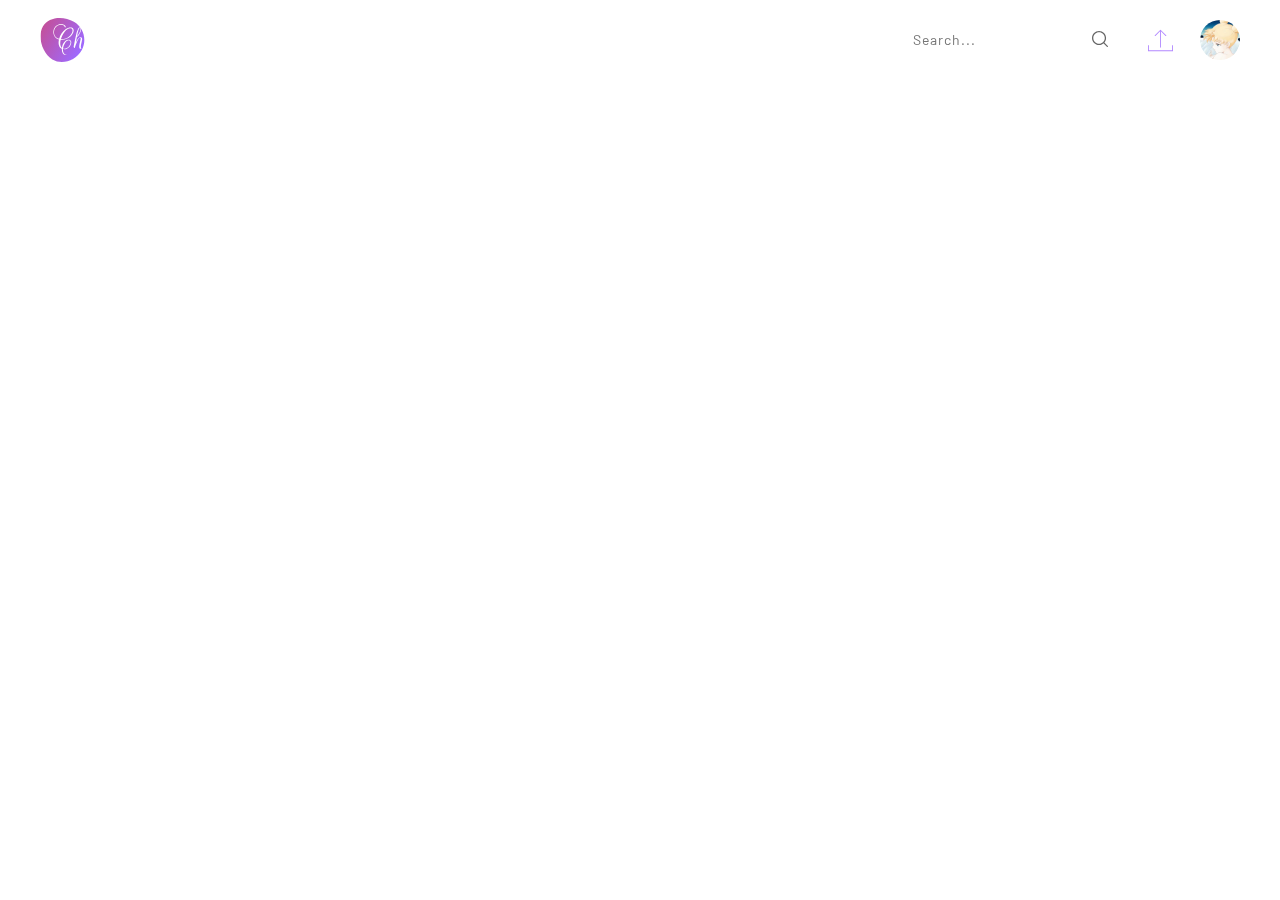
==== commit 46e53305: "upd" ====
--- a/index.html
+++ b/index.html
@@ -1 +1 @@
-<!DOCTYPE html><html lang="en"><head><meta charset="UTF-8"><meta http-equiv="X-UA-Compatible" content="IE=edge"><meta name="viewport" content="width=device-width,initial-scale=1"><title>tachibao / creative developer</title><link rel="stylesheet" href="css/main.css"><link rel="shortcut icon" href="assets/favicon.ico" type="image/x-icon"><meta name="keywords" content="tachibao, tachibao developer, front end developer, ui design, web design, creative developer, front end, web developer"><meta name="title" property="og:title" content="tachibao / creative developer"><meta name="description" property="og:description" content="ui designer and css enthusiast, trying to make coding look super cool."><meta property="og:image" content="assets/fb_thumb.jpg"><meta property="og:url" content="https://tachibao.github.io"></head><body><nav class="mainNav"><ul class="mainNav__items"><li class="mainNav__links"><a href="#works">works</a></li><li class="mainNav__links"><a href="#about">about</a></li><li class="mainNav__links"><a href="#find">find me</a></li></ul></nav><header class="mainHeading"><article class="mainHeading__text"><h1 class="mainHeading__title">tachibao</h1><h2 class="mainHeading__subtitle"><span class="mainHeading__subtitleWord">creative</span> <span class="mainHeading__subtitleWord">developer</span></h2><div class="mainHeading__description"><div class="mainHeading__description--line1"><span class="mainHeading__description--strike">ui designer</span><p>css enthusiast</p></div><div class="mainHeading__description--line2"><p>trying to make coding look cool.</p><span class="mainHeading__description--super">super</span></div></div></article><figure class="mainHeading__img"><img src="assets/img_header.jpg" alt=""></figure><span class="mainHeading__scroll"></span></header><div id="wrapper"><section class="works" id="works"><h3 class="mainTitle right">works <span>works</span><hr class="line"></h3><div class="works__list"></div></section><section class="about" id="about"><h3 class="mainTitle left">about <span>about</span><hr class="line"></h3><div class="about__wrapper"><div class="about__content"><div class="about__textContent"><p class="about__text">25 year old creative soul based in Ca Mau, I'm a Front-End Developer. With a degree in Information Technology engineer, I'm aboard on all the cool coding shenanigans now!<br><br>Being a creative and curious person, I'm always seeking for new challenges. So, a couple of years ago, I decided to learn how to code. I started with the basic HTML and CSS stuff. After awhile I started learning some Vanilla Javascript too, to help me even more with all the interactions and crazy stuff I had around in my mind.<br><br>Want to know even more about me? Drop me an e-mail or follow me on the socials bellow.</p></div><figure class="about__img"><img src="assets/img_profile.jpg" alt=""></figure></div></div></section><section class="find" id="find"><h3 class="mainTitle right">find me <span>find me</span><hr class="line"></h3><div class="find__wrapper"><div class="find__content"><div class="find__text"><p class="find__title">If you have any question, send me e-mail or just follow me on the socials.</p><div class="find__links"><a href="mailto:tachibao1996[at]gmail.com" class="find__link">email</a> <a href="assets/TaChiBao_CV.pdf" target="_blank" class="find__link">download cv</a></div></div><div class="find__social"><p class="find__title">follow</p><div class="find__socialIcons"><a href="#" target="_blank" rel="noopenner" class="find__icon"><img src="assets/linkedin.svg" alt="Linkedin"></a> <a href="#" target="_blank" rel="noopenner" class="find__icon"><img src="assets/codepen.svg" alt="Codepen"></a> <a href="#" target="_blank" rel="noopenner" class="find__icon"><img src="assets/github.svg" alt="Github"></a></div></div></div></div></section><footer class="footer">tachibao - 2021 - all rights reserved</footer></div><script src="js/main.js"></script></body></html>+<!doctype html><html lang="en"><head><meta charset="utf-8"/><link rel="icon" href="/favicon.ico"/><meta name="viewport" content="width=device-width,initial-scale=1"/><meta name="theme-color" content="#000000"/><meta name="description" content="Web site created using create-react-app"/><link rel="apple-touch-icon" href="/logo192.png"/><link rel="manifest" href="/manifest.json"/><title>React App</title><link href="/static/css/2.943527f3.chunk.css" rel="stylesheet"><link href="/static/css/main.38665a34.chunk.css" rel="stylesheet"></head><body><noscript>You need to enable JavaScript to run this app.</noscript><div id="root"></div><script>!function(e){function r(r){for(var n,a,i=r[0],c=r[1],l=r[2],p=0,s=[];p<i.length;p++)a=i[p],Object.prototype.hasOwnProperty.call(o,a)&&o[a]&&s.push(o[a][0]),o[a]=0;for(n in c)Object.prototype.hasOwnProperty.call(c,n)&&(e[n]=c[n]);for(f&&f(r);s.length;)s.shift()();return u.push.apply(u,l||[]),t()}function t(){for(var e,r=0;r<u.length;r++){for(var t=u[r],n=!0,i=1;i<t.length;i++){var c=t[i];0!==o[c]&&(n=!1)}n&&(u.splice(r--,1),e=a(a.s=t[0]))}return e}var n={},o={1:0},u=[];function a(r){if(n[r])return n[r].exports;var t=n[r]={i:r,l:!1,exports:{}};return e[r].call(t.exports,t,t.exports,a),t.l=!0,t.exports}a.e=function(e){var r=[],t=o[e];if(0!==t)if(t)r.push(t[2]);else{var n=new Promise((function(r,n){t=o[e]=[r,n]}));r.push(t[2]=n);var u,i=document.createElement("script");i.charset="utf-8",i.timeout=120,a.nc&&i.setAttribute("nonce",a.nc),i.src=function(e){return a.p+"static/js/"+({}[e]||e)+"."+{3:"b0fa3bda",4:"c0d86168",5:"028d6779",6:"57548954"}[e]+".chunk.js"}(e);var c=new Error;u=function(r){i.onerror=i.onload=null,clearTimeout(l);var t=o[e];if(0!==t){if(t){var n=r&&("load"===r.type?"missing":r.type),u=r&&r.target&&r.target.src;c.message="Loading chunk "+e+" failed.\n("+n+": "+u+")",c.name="ChunkLoadError",c.type=n,c.request=u,t[1](c)}o[e]=void 0}};var l=setTimeout((function(){u({type:"timeout",target:i})}),12e4);i.onerror=i.onload=u,document.head.appendChild(i)}return Promise.all(r)},a.m=e,a.c=n,a.d=function(e,r,t){a.o(e,r)||Object.defineProperty(e,r,{enumerable:!0,get:t})},a.r=function(e){"undefined"!=typeof Symbol&&Symbol.toStringTag&&Object.defineProperty(e,Symbol.toStringTag,{value:"Module"}),Object.defineProperty(e,"__esModule",{value:!0})},a.t=function(e,r){if(1&r&&(e=a(e)),8&r)return e;if(4&r&&"object"==typeof e&&e&&e.__esModule)return e;var t=Object.create(null);if(a.r(t),Object.defineProperty(t,"default",{enumerable:!0,value:e}),2&r&&"string"!=typeof e)for(var n in e)a.d(t,n,function(r){return e[r]}.bind(null,n));return t},a.n=function(e){var r=e&&e.__esModule?function(){return e.default}:function(){return e};return a.d(r,"a",r),r},a.o=function(e,r){return Object.prototype.hasOwnProperty.call(e,r)},a.p="/",a.oe=function(e){throw console.error(e),e};var i=this.webpackJsonpdailyuiapp=this.webpackJsonpdailyuiapp||[],c=i.push.bind(i);i.push=r,i=i.slice();for(var l=0;l<i.length;l++)r(i[l]);var f=c;t()}([])</script><script src="/static/js/2.fe53c222.chunk.js"></script><script src="/static/js/main.d5b5f9b8.chunk.js"></script></body></html>--- a/static/css/2.943527f3.chunk.css
+++ b/static/css/2.943527f3.chunk.css
@@ -0,0 +1,2 @@
+@keyframes react-loading-skeleton{to{transform:translateX(100%)}}.react-loading-skeleton{--base-color:#ebebeb;--highlight-color:#f5f5f5;--animation-duration:1.5s;--animation-direction:normal;--pseudo-element-display:block;background-color:var(--base-color);width:100%;border-radius:.25rem;display:inline-flex;line-height:1;position:relative;overflow:hidden;z-index:1}.react-loading-skeleton:after{content:" ";display:var(--pseudo-element-display);position:absolute;left:0;right:0;height:100%;background-repeat:no-repeat;background-image:linear-gradient(90deg,var(--base-color),var(--highlight-color),var(--base-color));transform:translateX(-100%);animation-name:react-loading-skeleton;animation-direction:var(--animation-direction);animation-duration:var(--animation-duration);animation-timing-function:ease-in-out;animation-iteration-count:infinite}
+/*# sourceMappingURL=2.943527f3.chunk.css.map */--- a/static/css/main.38665a34.chunk.css
+++ b/static/css/main.38665a34.chunk.css
@@ -0,0 +1,2 @@
+@import url(https://fonts.googleapis.com/css?family=Barlow:300,400,500,600,700&display=swap);body{margin:0;font-family:-apple-system,BlinkMacSystemFont,"Segoe UI","Roboto","Oxygen","Ubuntu","Cantarell","Fira Sans","Droid Sans","Helvetica Neue",sans-serif;-webkit-font-smoothing:antialiased;-moz-osx-font-smoothing:grayscale}code{font-family:source-code-pro,Menlo,Monaco,Consolas,"Courier New",monospace}@keyframes enterLeft{0%{opacity:0;transform:translateX(-100%)}}*{margin:0;padding:0;list-style:none;border:0;-webkit-tap-highlight-color:transparent;text-decoration:none;color:inherit;box-sizing:border-box}:focus{outline:none}::-webkit-scrollbar{width:0}::selection{background-color:#9e6aff;color:#fff}body{font-family:"Barlow",sans-serif}.spacing{height:100vh}.noscroll{overflow:hidden}.loader{width:100vw;height:100vh;background-color:#fff;display:flex;justify-content:center;align-items:center;position:fixed;z-index:5}.loader.remove{display:none}.loader__content{display:flex;justify-content:center;align-items:center;flex-direction:column}.loader__item{width:140px;height:12px;display:flex;background-color:#fff;border-radius:8px;position:relative;overflow:hidden;box-shadow:inset 0 0 0 2px #9e6aff,0 3px 9px -2px rgba(0,48,135,.4);z-index:1}.loader__item:before{content:"";position:absolute;width:100%;height:100%;background-color:#9e6aff;border-radius:inherit;animation:loading 3s cubic-bezier(.57,.48,.21,1.23) infinite}@keyframes loading{0%{width:16px;left:0}25%{width:100%;left:0}50%{width:16px;left:calc(100% - 16px)}75%{width:100%;left:0}to{width:16px;left:0}}.loader__text{margin-top:24px;font-size:16px;line-height:26px;letter-spacing:.2px;color:#666a76;animation:text 3s cubic-bezier(.57,.48,.21,1.23) infinite}@keyframes text{0%{opacity:.1}50%{opacity:1}to{opacity:.1}}.link{font-weight:600;display:inline-flex;justify-content:center;align-items:center;position:relative}.link,.link:before{transition:all .2s ease}.link:before{content:"";position:absolute;height:2px;background-color:#9e6aff;transform:translateY(2px)}.link:before,.link:hover:before{width:calc(100% + 8px)}.link.anime:before{animation:textBefore 1s ease 1s both}.mainNav{-webkit-user-select:none;-ms-user-select:none;user-select:none;color:#fff;width:100%;padding:0 40px;box-sizing:border-box;position:fixed;z-index:4}@media screen and (max-width:799px){.mainNav{padding:0 8px}}.mainNav__content{display:flex;justify-content:space-between;align-items:center;height:80px}@media screen and (max-width:799px){.mainNav__content{height:60px}}.mainNav:before{content:"";position:absolute;width:100%;height:100%;left:0;top:0;-webkit-backdrop-filter:blur(5px);backdrop-filter:blur(5px);background-color:rgba(239,241,248,.7);z-index:-1;transition:all .4s ease;box-shadow:0 2px 10px rgba(0,0,0,.2)}.mainNav.sticky-out:before,.mainNav:before{opacity:0;transform:translateY(-100%)}.mainNav__logo{cursor:pointer;width:140px;height:46px;background-image:url(/static/media/logo-w.ba053f97.svg);background-repeat:no-repeat;background-size:contain;background-position:50%;display:flex;justify-content:center;align-items:center;position:relative;transition:all .2s ease;font-size:0}.mainNav__logo:before{content:"";position:absolute;width:0;height:2px;background-color:#9e6aff;transform:translate(8px,2px);transition:all .2s ease}@media screen and (max-width:799px){.mainNav__logo:before{display:none}}.mainNav__logo:hover:before{width:calc(100% - 12px)}@media screen and (max-width:799px){.mainNav__logo{margin-left:5px}}@media screen and (max-width:512px){.mainNav__logo{max-width:40px;max-height:40px;background-image:url(/static/media/logo-mobile-w.7309e85c.svg);margin-right:6px;margin-left:5px}}.mainNav__links{display:flex}@media screen and (max-width:1100px){.mainNav__links{display:none}}.mainNav__linkItem{letter-spacing:1.5px;font-size:16px;text-transform:uppercase;font-weight:400;margin-right:32px;padding:2px 4px;display:flex;justify-content:center;align-items:center;position:relative;transition:all .2s ease}.mainNav__linkItem:before{content:"";position:absolute;width:0;height:2px;background-color:#9e6aff;transform:translateY(2px);transition:all .2s ease}.mainNav__linkItem:hover:before{width:calc(100% + 4px)}.mainNav__linkItem:last-child{margin-right:0}.mainNav__actions{margin-left:6px}.mainNav__actions,.mainNav__search{display:flex;justify-content:center;align-items:center}.mainNav__search{margin-right:20px;position:relative}@media screen and (max-width:799px){.mainNav__search{margin-right:10px}}@media screen and (max-width:512px){.mainNav__search{margin-right:6px}}.mainNav__search input{background-color:hsla(0,0%,100%,.9);width:100%;padding-left:16px;padding-right:30px;border-radius:20px;color:#202842;height:35px;transition:all .2s ease}@media screen and (max-width:512px){.mainNav__search input{background-color:hsla(0,0%,100%,.8)}}.mainNav__search input:-ms-input-placeholder{font-family:"Barlow",sans-serif;font-size:14px;letter-spacing:1px;font-weight:400;-ms-transition:all .2s ease;transition:all .2s ease}.mainNav__search input::placeholder{font-family:"Barlow",sans-serif;font-size:14px;letter-spacing:1px;font-weight:400;transition:all .2s ease}.mainNav__search input:focus:-ms-input-placeholder{opacity:.5;letter-spacing:2px;transform:translateX(5%)}.mainNav__search input:focus::placeholder{opacity:.5;letter-spacing:2px;transform:translateX(5%)}.mainNav__searchBtn{position:absolute;right:10px;background-color:transparent;width:20px;height:20px;transition:all .3s ease;cursor:pointer}.mainNav__searchBtn img{width:16px;height:16px;margin-top:1px}.mainNav__searchBtn:hover{transform:scale(1.02);opacity:.6}.mainNav__upload{margin-right:20px;display:flex;justify-content:center;align-items:center;min-width:40px;height:40px;border-radius:50%;position:relative;cursor:pointer;transition:all .4s ease;opacity:.8}.mainNav__upload svg{width:25px;height:25px}.mainNav__upload svg:hover{opacity:.5}.mainNav__upload svg g path{fill:#9e6aff}@media screen and (max-width:799px){.mainNav__upload svg g path{fill:#fff}}@media screen and (max-width:799px){.mainNav__upload{margin-right:10px}}@media screen and (max-width:512px){.mainNav__upload{margin-right:6px}}.mainNav__profile{width:40px;height:40px;border-radius:100%;cursor:pointer}@media screen and (max-width:799px){.mainNav__profile{margin-right:7px}}.mainNav__profile img{width:40px;height:40px;border-radius:100%;object-fit:cover}.mainNav__profileMenu{width:230px;background-color:#fff;border-radius:5px;box-shadow:0 5px 20px -5px rgba(0,0,0,.1);position:absolute;top:80px;right:20px;padding:15px;display:flex;flex-direction:column;transform:translateY(20px);transition:all .4s ease;visibility:hidden;opacity:0}@media screen and (max-width:799px){.mainNav__profileMenu{top:70px;right:15px;padding:10px}}.mainNav__profileMenu:before{content:"";position:absolute;width:20px;height:20px;border-radius:1px;background-color:#fff;top:-9px;right:30px;transform:rotate(45deg)}@media screen and (max-width:799px){.mainNav__profileMenu:before{right:47px}}.mainNav__profile:hover .mainNav__profileMenu{visibility:visible;transform:translateY(0);opacity:1}.mainNav__profileLink{margin-bottom:10px;color:#202842;font-size:18px;font-weight:400;padding:8px;border-radius:4px;display:flex;align-items:center}.mainNav__profileLink:last-child{margin-bottom:0}@media screen and (max-width:799px){.mainNav__profileLink:first-child{margin-top:5px}}.mainNav__profileLink:hover{background-color:rgba(0,0,0,.2)}.mainNav__profileLink svg{width:20px;height:20px;border-radius:0;border-radius:initial;margin-right:10px}.mainNav__profileLink.account{border-bottom:1px solid rgba(0,0,0,.2);border-top-left-radius:4px;border-top-right-radius:4px;border-bottom-left-radius:0;border-bottom-right-radius:0}.mainNav__menuIcon{min-width:40px;height:40px;position:relative;display:none;cursor:pointer;z-index:2}@media screen and (max-width:799px){.mainNav__menuIcon{display:block}}.mainNav__menuIcon span{content:"";height:2px;width:25px;background-color:#9e6aff;top:50%;left:50%;transform:translate(-50%,-50%);position:absolute;border-radius:1000px;transition:all .3s ease}.mainNav__menuIcon span:after,.mainNav__menuIcon span:before{background-color:#9e6aff;content:"";height:100%;width:100%;position:absolute;border-radius:300px;transition:all .3s ease}.mainNav__menuIcon span:before{top:-8px;transition:all .3s ease .1s}.mainNav__menuIcon span:after{bottom:-8px}.mainNav__menuIcon:hover span:before{width:80%;transition:all .3s ease .1s}.mainNav__menuIcon:hover span:after{width:80%;bottom:-8px}.mainNav.sticky{color:#202842}.mainNav.sticky:before{opacity:1;transform:translateY(0)}.mainNav.sticky .mainNav__logo{background-image:url(/static/media/logo-b.bcf54ae7.svg)}@media screen and (max-width:512px){.mainNav.sticky .mainNav__logo{background-image:url(/static/media/logo-mobile-w.7309e85c.svg)}}.mainNav.sticky .mainNav__search input{background-color:rgba(32,40,66,.1)}.mainNav.sticky .mainNav__upload svg g path{fill:#9e6aff}.mainNav__mobileLink{text-transform:uppercase;font-size:18px;letter-spacing:1.5px;font-weight:400;line-height:normal;color:#202842;transition:all .4s ease;cursor:pointer;display:flex;justify-content:center;align-items:center;position:relative;transition:all .2s ease}.mainNav__mobileLink:before{content:"";position:absolute;width:0;height:2px;background-color:#9e6aff;transition:all .2s ease}.mainNav__mobileLink:hover:before{width:calc(100% + 4px)}@media screen and (max-width:799px){.mainNav__mobileLink{margin-right:0;font-size:18px;margin-bottom:60px}.mainNav__mobileLink:last-of-type{margin-bottom:0}}.mainNav__mobileLink:last-of-type{margin-bottom:0}.mainNav__mobile{height:100vh;position:fixed;background-color:hsla(0,0%,100%,.9);width:80%;z-index:3;right:-100%}@media screen and (min-width:799px){.mainNav__mobile{display:none}}.mainNav__mobile a{z-index:2}.mainNav__mobile.open-menu{position:fixed;background-color:#9e6aff;transition:all .3s ease;right:0;top:0;display:flex;z-index:4;width:80%;height:100vh;overflow-y:auto;box-shadow:0 0 0 200px rgba(0,0,0,.3);animation:openMenu 2s ease forwards}.mainNav__mobile.open-menu:before{content:"";display:inline-block;width:120%;height:100%;position:fixed;background-color:hsla(0,0%,100%,.9);-webkit-backdrop-filter:blur(5px);backdrop-filter:blur(5px);animation:openMenu 2s ease .2s forwards}@keyframes openMenu{0%{right:-100%;width:0}40%{right:0;width:85%}to{width:80%;right:0}}.mainNav__mobile.close-menu{animation:closeMenu 1.8s ease forwards;z-index:4}@keyframes closeMenu{0%{right:0;width:80%}30%{right:0;width:90%}to{width:0;right:-100%}}.mainNav__mobileLinks{width:-webkit-fit-content;width:-moz-fit-content;width:fit-content;margin:0 auto;height:100%;display:flex;flex-direction:column;justify-content:center}.mainNav__mobileLink{z-index:3;left:30%}.mainNav__mobileLink.anime-menu-links{animation:menu-links 1s ease forwards;opacity:0}.mainNav__mobileLink.anime-menu-links:first-child{opacity:0;animation-delay:.4s}.mainNav__mobileLink.anime-menu-links:nth-child(2){opacity:0;animation-delay:.6s}.mainNav__mobileLink.anime-menu-links:nth-child(3){opacity:0;animation-delay:.8s}.mainNav__mobileLink.anime-menu-links:nth-child(4){opacity:0;animation-delay:1s}.mainNav__mobileLink.anime-menu-links:nth-child(5){opacity:0;animation-delay:1.2s}@keyframes menu-links{0%{opacity:0;left:30%}to{opacity:1;left:0}}.mainNav__mobileLink.active{color:#9e6aff}.mainNav__menuIcon.close{right:2%;top:10px;position:absolute}.mainNav__menuIcon.close span{background-color:transparent}.mainNav__menuIcon.close span:before{top:0;transform:rotate(45deg);background-color:#9e6aff}.mainNav__menuIcon.close span:after{top:0;transform:rotate(-45deg);background-color:#9e6aff}.mainNav__menuIcon.close:hover span:after,.mainNav__menuIcon.close:hover span:before{top:0;transform:rotate(0)}.mainHeading{height:100vh;min-height:700px;padding-left:5vw;padding-right:5vw;background-image:linear-gradient(180deg,#000,hsla(0,0%,100%,0) 10%),url(/static/media/bg.5befdb7a.jpg);background-size:cover;background-position:top;background-repeat:no-repeat;display:flex;align-items:center;overflow-x:hidden}@media screen and (max-width:799px){.mainHeading{min-height:500px;background-image:url(/static/media/bg-mobile.6fd262b6.jpg);justify-content:center}}.mainHeading__text{-webkit-user-select:none;-ms-user-select:none;user-select:none;position:-webkit-sticky;position:sticky;right:0}@media screen and (max-width:1100px){.mainHeading__text{font-size:90%}}@media screen and (max-width:799px){.mainHeading__text{font-size:70%}}@media screen and (max-width:512px){.mainHeading__text{font-size:45%}}@media screen and (max-width:375px){.mainHeading__text{font-size:40%}}.mainHeading__title{font-size:3em;font-weight:400;margin-left:4px;animation:enterLeft 1s cubic-bezier(.76,.57,.17,1.05) backwards;letter-spacing:.62em;color:#fff;opacity:.85}.mainHeading__subtitle{text-transform:uppercase;font-size:7em;color:#9e6aff;margin-left:-.05em;line-height:.8em;display:block;padding:.2em 0}.mainHeading__subtitleWord{display:block;animation:enterLeft 1s cubic-bezier(.76,.57,.17,1.05) both;background:linear-gradient(45deg,#c2509c,#9e6aff);-webkit-background-clip:text;-webkit-text-fill-color:transparent}.mainHeading__subtitleWord:first-child{animation-delay:.15s}.mainHeading__subtitleWord:nth-child(2){animation-delay:.3s}.mainHeading__subtitleWord:nth-child(3){animation-delay:.45s}.mainHeading__subtitleWord:nth-child(4){animation-delay:.6s}.mainHeading__subtitleWord:nth-child(5){animation-delay:.75s}.mainHeading__subtitleWord:nth-child(6){animation-delay:.9s}.mainHeading__subtitleWord:nth-child(7){animation-delay:1.05s}.mainHeading__subtitleWord:nth-child(8){animation-delay:1.2s}.mainHeading__subtitleWord:nth-child(9){animation-delay:1.35s}.mainHeading__subtitleWord:nth-child(10){animation-delay:1.5s}.mainHeading__subtitleWord:nth-child(11){animation-delay:1.65s}.mainHeading__subtitleWord:nth-child(12){animation-delay:1.8s}.mainHeading__subtitleWord:nth-child(13){animation-delay:1.95s}.mainHeading__subtitleWord:nth-child(14){animation-delay:2.1s}.mainHeading__subtitleWord:nth-child(15){animation-delay:2.25s}.mainHeading__subtitleWord:nth-child(16){animation-delay:2.4s}.mainHeading__subtitleWord:nth-child(17){animation-delay:2.55s}.mainHeading__subtitleWord:nth-child(18){animation-delay:2.7s}.mainHeading__subtitleWord:nth-child(19){animation-delay:2.85s}.mainHeading__subtitleWord:nth-child(20){animation-delay:3s}.mainHeading__subtitleWord:nth-child(21){animation-delay:3.15s}.mainHeading__subtitleWord:nth-child(22){animation-delay:3.3s}.mainHeading__subtitleWord:nth-child(23){animation-delay:3.45s}.mainHeading__subtitleWord:nth-child(24){animation-delay:3.6s}.mainHeading__subtitleWord:nth-child(25){animation-delay:3.75s}.mainHeading__subtitleWord:nth-child(26){animation-delay:3.9s}.mainHeading__subtitleWord:nth-child(27){animation-delay:4.05s}.mainHeading__subtitleWord:nth-child(28){animation-delay:4.2s}.mainHeading__subtitleWord:nth-child(29){animation-delay:4.35s}.mainHeading__subtitleWord:nth-child(30){animation-delay:4.5s}.mainHeading__subtitleWord:nth-child(31){animation-delay:4.65s}.mainHeading__subtitleWord:nth-child(32){animation-delay:4.8s}.mainHeading__subtitleWord:nth-child(33){animation-delay:4.95s}.mainHeading__subtitleWord:nth-child(34){animation-delay:5.1s}.mainHeading__subtitleWord:nth-child(35){animation-delay:5.25s}.mainHeading__subtitleWord:nth-child(36){animation-delay:5.4s}.mainHeading__subtitleWord:nth-child(37){animation-delay:5.55s}.mainHeading__subtitleWord:nth-child(38){animation-delay:5.7s}.mainHeading__subtitleWord:nth-child(39){animation-delay:5.85s}.mainHeading__subtitleWord:nth-child(40){animation-delay:6s}.mainHeading__subtitleWord:nth-child(41){animation-delay:6.15s}.mainHeading__subtitleWord:nth-child(42){animation-delay:6.3s}.mainHeading__subtitleWord:nth-child(43){animation-delay:6.45s}.mainHeading__subtitleWord:nth-child(44){animation-delay:6.6s}.mainHeading__subtitleWord:nth-child(45){animation-delay:6.75s}.mainHeading__subtitleWord:nth-child(46){animation-delay:6.9s}.mainHeading__subtitleWord:nth-child(47){animation-delay:7.05s}.mainHeading__subtitleWord:nth-child(48){animation-delay:7.2s}.mainHeading__subtitleWord:nth-child(49){animation-delay:7.35s}.mainHeading__subtitleWord:nth-child(50){animation-delay:7.5s}.mainHeading__subtitleWord:nth-child(51){animation-delay:7.65s}.mainHeading__subtitleWord:nth-child(52){animation-delay:7.8s}.mainHeading__subtitleWord:nth-child(53){animation-delay:7.95s}.mainHeading__subtitleWord:nth-child(54){animation-delay:8.1s}.mainHeading__subtitleWord:nth-child(55){animation-delay:8.25s}.mainHeading__subtitleWord:nth-child(56){animation-delay:8.4s}.mainHeading__subtitleWord:nth-child(57){animation-delay:8.55s}.mainHeading__subtitleWord:nth-child(58){animation-delay:8.7s}.mainHeading__subtitleWord:nth-child(59){animation-delay:8.85s}.mainHeading__subtitleWord:nth-child(60){animation-delay:9s}.mainHeading__subtitleWord:nth-child(61){animation-delay:9.15s}.mainHeading__subtitleWord:nth-child(62){animation-delay:9.3s}.mainHeading__subtitleWord:nth-child(63){animation-delay:9.45s}.mainHeading__subtitleWord:nth-child(64){animation-delay:9.6s}.mainHeading__subtitleWord:nth-child(65){animation-delay:9.75s}.mainHeading__subtitleWord:nth-child(66){animation-delay:9.9s}.mainHeading__subtitleWord:nth-child(67){animation-delay:10.05s}.mainHeading__subtitleWord:nth-child(68){animation-delay:10.2s}.mainHeading__subtitleWord:nth-child(69){animation-delay:10.35s}.mainHeading__subtitleWord:nth-child(70){animation-delay:10.5s}.mainHeading__subtitleWord:nth-child(71){animation-delay:10.65s}.mainHeading__subtitleWord:nth-child(72){animation-delay:10.8s}.mainHeading__subtitleWord:nth-child(73){animation-delay:10.95s}.mainHeading__subtitleWord:nth-child(74){animation-delay:11.1s}.mainHeading__subtitleWord:nth-child(75){animation-delay:11.25s}.mainHeading__subtitleWord:nth-child(76){animation-delay:11.4s}.mainHeading__subtitleWord:nth-child(77){animation-delay:11.55s}.mainHeading__subtitleWord:nth-child(78){animation-delay:11.7s}.mainHeading__subtitleWord:nth-child(79){animation-delay:11.85s}.mainHeading__subtitleWord:nth-child(80){animation-delay:12s}.mainHeading__subtitleWord:nth-child(81){animation-delay:12.15s}.mainHeading__subtitleWord:nth-child(82){animation-delay:12.3s}.mainHeading__subtitleWord:nth-child(83){animation-delay:12.45s}.mainHeading__subtitleWord:nth-child(84){animation-delay:12.6s}.mainHeading__subtitleWord:nth-child(85){animation-delay:12.75s}.mainHeading__subtitleWord:nth-child(86){animation-delay:12.9s}.mainHeading__subtitleWord:nth-child(87){animation-delay:13.05s}.mainHeading__subtitleWord:nth-child(88){animation-delay:13.2s}.mainHeading__subtitleWord:nth-child(89){animation-delay:13.35s}.mainHeading__subtitleWord:nth-child(90){animation-delay:13.5s}.mainHeading__subtitleWord:nth-child(91){animation-delay:13.65s}.mainHeading__subtitleWord:nth-child(92){animation-delay:13.8s}.mainHeading__subtitleWord:nth-child(93){animation-delay:13.95s}.mainHeading__subtitleWord:nth-child(94){animation-delay:14.1s}.mainHeading__subtitleWord:nth-child(95){animation-delay:14.25s}.mainHeading__subtitleWord:nth-child(96){animation-delay:14.4s}.mainHeading__subtitleWord:nth-child(97){animation-delay:14.55s}.mainHeading__subtitleWord:nth-child(98){animation-delay:14.7s}.mainHeading__subtitleWord:nth-child(99){animation-delay:14.85s}.mainHeading__subtitleWord:nth-child(100){animation-delay:15s}.mainHeading__subtitleWord:first-child{letter-spacing:.11em}.mainHeading__description{margin-top:2em;font-size:2em;font-weight:500px;position:relative;line-height:2em;color:#fff;opacity:.85}@media screen and (max-width:512px){.mainHeading__description{font-size:16px}}.mainHeading__description--line1,.mainHeading__description--line2{display:flex;animation:enterLeft 1s cubic-bezier(.76,.57,.17,1.05) .8s both}.mainHeading__description--line2{animation-delay:1.1s}.mainHeading__description--strike{position:relative;display:inline-flex;align-items:center;justify-content:center;margin-right:.9em}.mainHeading__description--strike:before{content:"";position:absolute;width:calc(100% + 8px);transform:translateY(2px);height:.1em;background-color:#9e6aff;animation:strike .4s cubic-bezier(.76,.57,.17,1.05) 2s both;transition:all .4s cubic-bezier(.76,.57,.17,1.05)}@keyframes strike{0%{width:0}}.mainHeading__description--strike:hover:before{height:80%}.mainHeading__description--super{position:absolute;color:#9e6aff;transform:rotate(-30deg) translate(.5em,-2.2em) skew(-10deg,5deg);border-left:.1em solid #9e6aff;border-bottom:.1em solid #9e6aff;padding:0 0 5px 2%;left:12.5em;bottom:0;line-height:1.5em;transition:all .4s ease;animation:super .4s cubic-bezier(.76,.57,.17,1.05) 2.4s backwards}@media screen and (max-width:799px){.mainHeading__description--super{color:#9e6aff;border-left:.1em solid #9e6aff;border-bottom:.1em solid #9e6aff}}@media screen and (max-width:512px){.mainHeading__description--super{left:13.5em!important}}@keyframes super{0%{opacity:0;transform:rotate(-80deg) translateY(-2.2em) skew(0deg,0deg)}to{opacity:1;transform:rotate(-30deg) translate(.5em,-2.2em) skew(-10deg,5deg)}}@media screen and (max-width:512px){.mainHeading__description--super{transform:rotate(-30deg) translate(-10px,-40px) skew(-10deg,5deg);animation:none;left:17em}}.mainHeading__description--super:hover{transform:rotate(-20deg) translate(.5em,-2.2em) skew(-10deg,5deg)}.mainHeading__scroll{width:2.5em;height:2.5em;background-size:cover;background-image:url(/static/media/triangle.d306c529.svg);background-repeat:no-repeat;position:absolute;bottom:64px;left:50%;transform:translateX(-50%);animation:.8s ease-in-out infinite alternate both;animation-name:scrollDown}@media screen and (max-width:1100px){.mainHeading__scroll{font-size:90%}}@media screen and (max-width:799px){.mainHeading__scroll{font-size:70%}}@media screen and (max-width:512px){.mainHeading__scroll{font-size:45%}}@media screen and (max-width:375px){.mainHeading__scroll{font-size:40%}}.mainHeading__scroll:after,.mainHeading__scroll:before{content:"";position:absolute;width:100%;height:100%;background-image:inherit;background-size:cover;background-repeat:no-repeat;opacity:.5;z-index:2;top:-15px;left:0;animation:inherit;animation-name:scrollDown2;animation-delay:.2s}.mainHeading__scroll:after{top:-30px;opacity:.2;animation-delay:.4s}@keyframes scrollDown{to{transform:translateX(-50%) translateY(30px)}}@keyframes scrollDown2{to{opacity:0;top:0;transform:translateY(0)}}.videos{position:relative}.videos:before{content:"";position:absolute;width:16%;max-width:390px;height:630px;background-color:transparent;border:1px solid #9e6aff;left:0;animation:beforeShape2 6s ease infinite alternate both}@keyframes beforeShape2{0%{transform:translate(-50px)}to{transform:translateY(50px)}}@media screen and (max-width:1100px){.videos:before{display:none}}.videos__heading{display:flex;justify-content:flex-end;align-items:center}.videos__mainTitle{text-transform:uppercase;text-align:center;display:inline-flex;font-weight:900;font-size:6em;line-height:0;letter-spacing:.04em;color:transparent;position:relative;-webkit-text-fill-color:#fff;margin-top:-68px;opacity:0;transform:translateY(160px);display:flex;justify-content:center;align-items:center}@media screen and (max-width:799px){.videos__mainTitle{margin-top:-24px}}.videos__mainTitle.anime{animation:itemsFade 1s ease forwards}.videos__mainTitle.anime:before{animation:textBefore 1s ease 1s forwards}@keyframes textBefore{0%{opacity:0;width:0}to{opacity:1;width:100%}}.videos__mainTitle:before{position:absolute;content:"";width:0;height:2px;top:40%;background-color:#9e6aff;transition:all .4s ease}@media screen and (max-width:799px){.videos__mainTitle{font-size:32px}}.videos__content{display:grid;grid-template-columns:repeat(3,1fr);position:relative;margin-top:.5px;overflow:hidden}.videos__content:before{position:absolute;content:"";mix-blend-mode:multiply}@media screen and (max-width:1100px){.videos__content{grid-template-columns:repeat(2,1fr)}}@media screen and (max-width:799px){.videos__content{grid-template-columns:1fr}}.videos__item{overflow:hidden;display:flex;justify-content:center;align-items:center;position:relative;cursor:pointer;width:calc(100% - 1px);z-index:2;margin-bottom:1px;height:0;padding-bottom:60%;opacity:0;transform:translateY(160px)}.videos__item.anime{animation:itemsFade 1s ease forwards}.videos__item:last-child{width:100%}@media screen and (max-width:799px){.videos__item{width:100%;margin-bottom:1px}}.videos__item img{width:100%;height:100%;color:rgba(32,40,66,.6588235294117647);object-fit:cover;filter:grayscale(0);transition:all .8s ease-out;position:absolute;top:0}.videos__title{position:absolute;top:50%;transform:translateY(-50%);opacity:0;z-index:3;color:transparent;-webkit-text-stroke:1px #202842;font-weight:900;font-size:40px;letter-spacing:1.5px;text-transform:uppercase;transition:all .6s ease;text-align:center;height:100px;display:flex;justify-content:center;align-items:center;transition:all .4s ease}@media screen and (max-width:1100px){.videos__title{font-size:28px}}@media screen and (max-width:799px){.videos__title{opacity:1}}.videos__icon{position:absolute;opacity:0;color:#fff;transition:all .4s ease;z-index:3;top:50%;transform:translateY(calc(-50% + 100px));width:32px;height:32px;display:block;background-image:url(/static/media/icon-play.e60ee2b7.svg);background-size:cover;background-repeat:no-repeat;background-position:50%}@media screen and (max-width:799px){.videos__icon{transform:translateY(calc(-50% + 40px));opacity:1}}.videos__item:hover .videos__title{color:#fff;transform:translateY(calc(-50% - 10px));opacity:1}.videos__item:hover .videos__title:before{width:calc(100% + 24px);transition:all .4s ease .4s}.videos__item:hover .videos__icon{opacity:1;transform:translateY(calc(-50% + 60px))}@media screen and (max-width:799px){.videos__item:hover .videos__icon{transform:translateY(calc(-50% + 40px))}}.backTop{width:40px;height:40px;border-radius:100%;right:24px;bottom:24px;position:fixed;z-index:2;opacity:0;background:linear-gradient(45deg,#c2509c,#9e6aff);transform:translateY(50px);transition:all .4s ease;display:flex;justify-content:center;align-items:center;cursor:pointer;overflow:hidden}@media screen and (max-width:799px){.backTop{bottom:68px}}.backTop:after,.backTop:before{content:"";position:absolute;width:24px;height:24px;background-image:url(/static/media/icon-arrowup.b3609a71.svg);background-size:contain;border-radius:100%;z-index:1;transition:all .3s ease}.backTop:after{transform:translateY(40px)}.backTop:hover:before{transform:translateY(-40px)}.backTop.show,.backTop:hover:after{transform:translateY(0)}.backTop.show{opacity:1}.footer{width:100%;height:80px;bottom:0;background-color:#f7f8fc;color:#202842;display:flex;justify-content:space-between;align-items:center;padding:24px 40px;transition:all .4s ease;opacity:0;transform:translateY(160px)}.footer.anime{animation:itemsFade 1s ease forwards}@keyframes itemsFade{0%{opacity:0;transform:translateY(160px)}to{opacity:1;transform:translateY(0)}}@media screen and (max-width:799px){.footer{height:120px;flex-direction:column;margin-bottom:50px}}.footer__text{opacity:.75}@media screen and (max-width:799px){.footer__text{margin-bottom:24px}}.footer__icons{display:flex}.footer__icon{width:24px;height:24px;background-size:contain;background-position:50%;margin-right:24px;cursor:pointer;display:flex;justify-content:center;align-items:center;position:relative;transition:all .2s ease}.footer__icon:before{content:"";position:absolute;width:0;height:2px;background-color:#9e6aff;transition:all .2s ease}.footer__icon:hover:before{width:calc(100% + 8px)}.footer__icon p{position:absolute;opacity:0;-webkit-user-select:none;-ms-user-select:none;user-select:none}.footer__icon:last-child{margin-right:0}.footer__icon span{width:100%;height:100%;opacity:.6}.footer__icon.linkedin span{background-image:url(/static/media/icon-linkedin-b.6c8f039f.svg)}.footer__icon.dribbble span{background-image:url(/static/media/icon-dribbble-b.f9a80ff6.svg)}.footer__icon.codepen span{background-image:url(/static/media/icon-codepen-b.ed4fdcd8.svg)}.footer__icon:hover{opacity:1;transform:translateX(4px)}.footer__icon:hover:before,.footer__icon:hover span{opacity:1}.controlMenu{display:flex;justify-content:space-between;align-items:center;position:fixed;z-index:2;bottom:0;background-color:hsla(0,0%,100%,.9);width:100%;height:50px;display:none;padding:0 20px}@media screen and (max-width:799px){.controlMenu{display:flex}}@media screen and (max-width:375px){.controlMenu{padding:0 10px}}.controlMenu__icon{display:flex;flex-direction:column;justify-content:center;align-items:center;font-family:"Barlow",sans-serif}.controlMenu__icon svg{width:20px;height:20px}.controlMenu__icon.active svg path,.controlMenu__icon:hover svg path{fill:#9e6aff}.modal{z-index:5;position:fixed;width:100vw;height:100vh;top:0;left:0;visibility:hidden}.modal:after,.modal:before{content:"";width:100%;height:100%;position:absolute;top:0;transition:all .4s ease;opacity:0}.modal:before{background-color:#404145}.modal:after{background-color:#9e6aff;z-index:-1}.modal__container{width:calc(70vw - 80px);max-width:1280px;background-color:#fff;position:absolute;top:calc(50% + 100px);left:50%;transform:translate(-50%,-50%) perspective(100em) rotateX(40deg);transition:all .4s ease;opacity:0;display:flex;justify-content:center;align-items:center;padding:80px 0}@media screen and (max-width:799px){.modal__container{width:auto;height:auto;padding:0;transform:translate(-50%,-50%) perspective(100em) rotateX(20deg)}}.modal__icon{width:32px;height:32px;position:fixed;right:24px;top:24px;cursor:pointer;transition:all .2s ease}.modal__icon svg{width:100%}.modal__icon svg path{fill:#666}.modal__icon:hover{transform:rotate(90deg) scale(1.2)}@media screen and (max-width:799px){.modal__icon{right:20px;top:20px}}.modal__logo{position:absolute;bottom:24px;width:40px;height:40px}.modal__logo img{width:100%}.modal__video{width:calc(100% - 40px);margin:auto}@media screen and (max-width:799px){.modal__video{width:calc(100% - 40px)}}.modal__code{position:relative;padding-bottom:56.25vh;padding-top:30px;height:0;overflow:hidden}@media screen and (max-width:799px){.modal__code{padding-bottom:56.25%}}.modal__code iframe{transform:translateY(50px);opacity:0;transition:all .6s ease;position:absolute;top:0;left:0;width:100%;height:100%}.modal.open{transition:all .6s ease;visibility:visible}.modal.open:before{opacity:.8}.modal.open:after{opacity:.2}.modal.open .modal__container{width:70vw;opacity:1;top:50%;transform:translate(-50%,-50%) perspective(0) rotateX(0deg)}@media screen and (max-width:799px){.modal.open .modal__container{width:calc(100% - 40px);height:auto;padding:80px 0}}.modal.open .modal__code iframe{transform:translateY(0);background-color:#9e6aff;transition:all .4s ease .4s;opacity:1}.about{text-align:center;background:#202842;min-height:100vh;padding:100px 5%}.about img{width:100%}.card{display:inline-block;width:400px;height:280px;margin:1rem;flex:0.5 1;text-align:center;background-color:#fff;border-radius:10px;box-shadow:0 5px 15px rgba(0,0,0,.35);padding:1rem}.card img{border-radius:50%;border:1px solid #000;width:100px;height:100px;object-fit:cover}.card h1,.card h2{margin:1rem 0}.dailyui{padding:100px 0;background-color:#202842}.dailyui__wrapper{padding:0 5%;width:100%;max-width:1440px;margin:0 auto}.dailyui__content{display:grid;grid-template-columns:repeat(auto-fit,minmax(350px,1fr));grid-gap:20px}.dailyui__item{cursor:pointer}.dailyui__image img{width:100%}.dailyui__description,.dailyui__title{color:#fff}.lazy-load-image-background.blur{filter:blur(0)!important;-webkit-backdrop-filter:blur(15px);backdrop-filter:blur(15px);background-image:url([data-uri]);background-size:cover;background-position:50%;background-repeat:no-repeat}.lazy-load-image-background.blur.lazy-load-image-loaded{filter:blur(0)!important;transition:filter .3s;background-image:none}
+/*# sourceMappingURL=main.38665a34.chunk.css.map */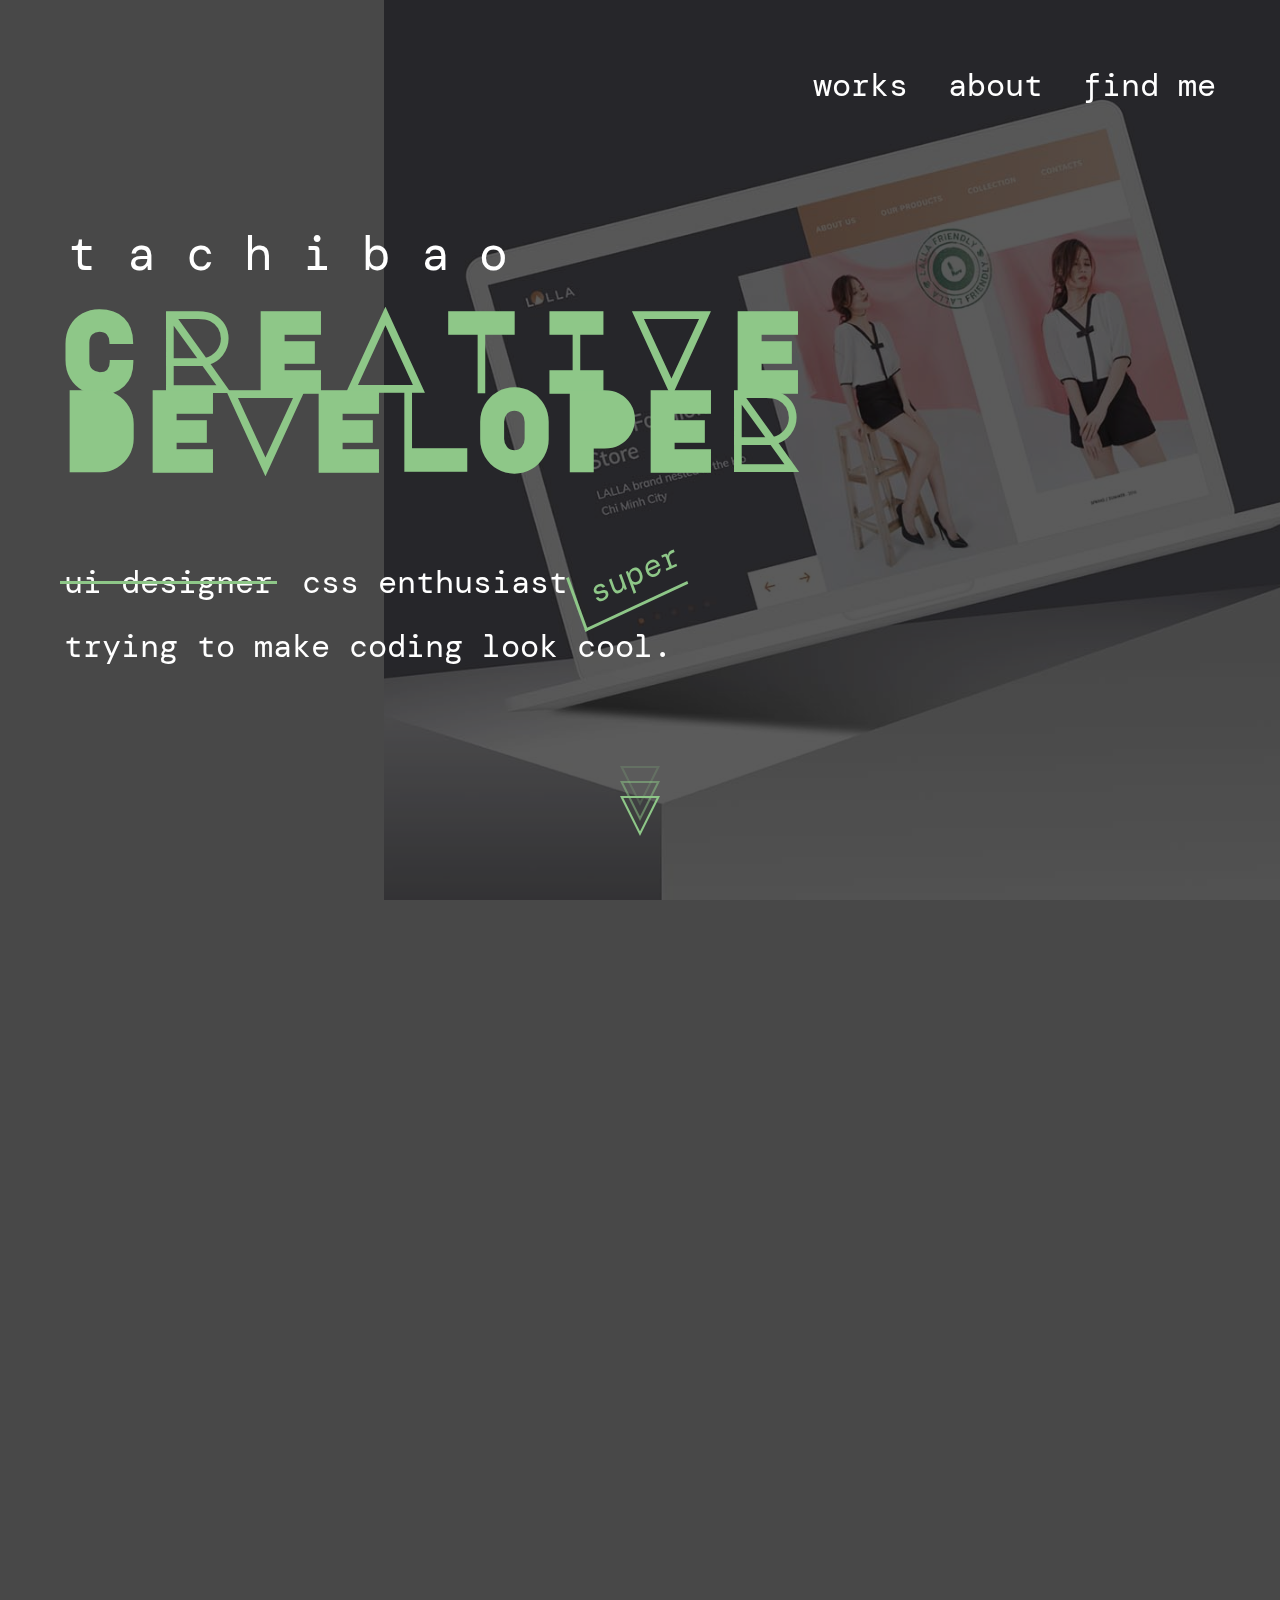
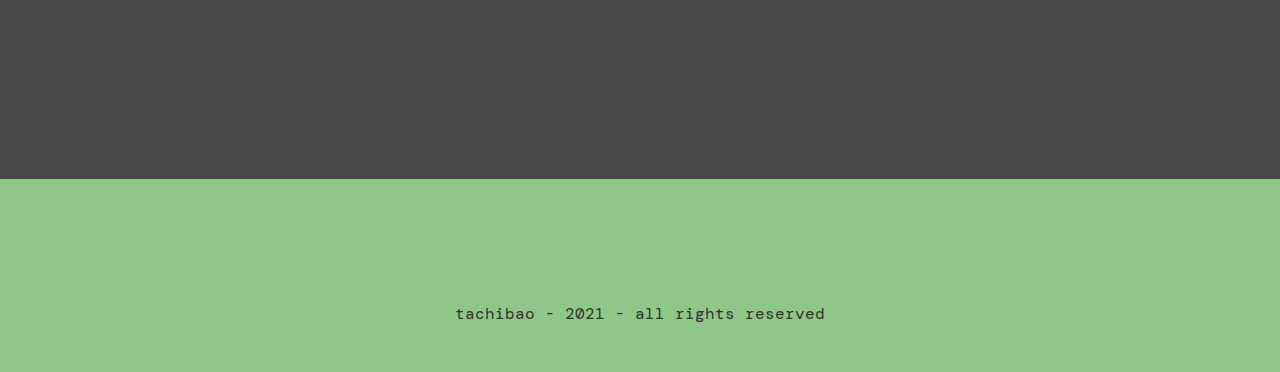
==== commit b9af63b3: "upd" ====
--- a/index.html
+++ b/index.html
@@ -1 +1 @@
-<!doctype html><html lang="en"><head><meta charset="utf-8"/><link rel="icon" href="/favicon.ico"/><meta name="viewport" content="width=device-width,initial-scale=1"/><meta name="theme-color" content="#000000"/><meta name="description" content="Web site created using create-react-app"/><link rel="apple-touch-icon" href="/logo192.png"/><link rel="manifest" href="/manifest.json"/><title>React App</title><link href="/static/css/2.943527f3.chunk.css" rel="stylesheet"><link href="/static/css/main.38665a34.chunk.css" rel="stylesheet"></head><body><noscript>You need to enable JavaScript to run this app.</noscript><div id="root"></div><script>!function(e){function r(r){for(var n,a,i=r[0],c=r[1],l=r[2],p=0,s=[];p<i.length;p++)a=i[p],Object.prototype.hasOwnProperty.call(o,a)&&o[a]&&s.push(o[a][0]),o[a]=0;for(n in c)Object.prototype.hasOwnProperty.call(c,n)&&(e[n]=c[n]);for(f&&f(r);s.length;)s.shift()();return u.push.apply(u,l||[]),t()}function t(){for(var e,r=0;r<u.length;r++){for(var t=u[r],n=!0,i=1;i<t.length;i++){var c=t[i];0!==o[c]&&(n=!1)}n&&(u.splice(r--,1),e=a(a.s=t[0]))}return e}var n={},o={1:0},u=[];function a(r){if(n[r])return n[r].exports;var t=n[r]={i:r,l:!1,exports:{}};return e[r].call(t.exports,t,t.exports,a),t.l=!0,t.exports}a.e=function(e){var r=[],t=o[e];if(0!==t)if(t)r.push(t[2]);else{var n=new Promise((function(r,n){t=o[e]=[r,n]}));r.push(t[2]=n);var u,i=document.createElement("script");i.charset="utf-8",i.timeout=120,a.nc&&i.setAttribute("nonce",a.nc),i.src=function(e){return a.p+"static/js/"+({}[e]||e)+"."+{3:"b0fa3bda",4:"c0d86168",5:"028d6779",6:"57548954"}[e]+".chunk.js"}(e);var c=new Error;u=function(r){i.onerror=i.onload=null,clearTimeout(l);var t=o[e];if(0!==t){if(t){var n=r&&("load"===r.type?"missing":r.type),u=r&&r.target&&r.target.src;c.message="Loading chunk "+e+" failed.\n("+n+": "+u+")",c.name="ChunkLoadError",c.type=n,c.request=u,t[1](c)}o[e]=void 0}};var l=setTimeout((function(){u({type:"timeout",target:i})}),12e4);i.onerror=i.onload=u,document.head.appendChild(i)}return Promise.all(r)},a.m=e,a.c=n,a.d=function(e,r,t){a.o(e,r)||Object.defineProperty(e,r,{enumerable:!0,get:t})},a.r=function(e){"undefined"!=typeof Symbol&&Symbol.toStringTag&&Object.defineProperty(e,Symbol.toStringTag,{value:"Module"}),Object.defineProperty(e,"__esModule",{value:!0})},a.t=function(e,r){if(1&r&&(e=a(e)),8&r)return e;if(4&r&&"object"==typeof e&&e&&e.__esModule)return e;var t=Object.create(null);if(a.r(t),Object.defineProperty(t,"default",{enumerable:!0,value:e}),2&r&&"string"!=typeof e)for(var n in e)a.d(t,n,function(r){return e[r]}.bind(null,n));return t},a.n=function(e){var r=e&&e.__esModule?function(){return e.default}:function(){return e};return a.d(r,"a",r),r},a.o=function(e,r){return Object.prototype.hasOwnProperty.call(e,r)},a.p="/",a.oe=function(e){throw console.error(e),e};var i=this.webpackJsonpdailyuiapp=this.webpackJsonpdailyuiapp||[],c=i.push.bind(i);i.push=r,i=i.slice();for(var l=0;l<i.length;l++)r(i[l]);var f=c;t()}([])</script><script src="/static/js/2.fe53c222.chunk.js"></script><script src="/static/js/main.d5b5f9b8.chunk.js"></script></body></html>+<!DOCTYPE html><html lang="en"><head><meta charset="UTF-8"><meta http-equiv="X-UA-Compatible" content="IE=edge"><meta name="viewport" content="width=device-width,initial-scale=1"><title>tachibao / creative developer</title><link rel="stylesheet" href="css/main.css"><link rel="shortcut icon" href="assets/favicon.ico" type="image/x-icon"><meta name="keywords" content="tachibao, tachibao developer, front end developer, ui design, web design, creative developer, front end, web developer"><meta name="title" property="og:title" content="tachibao / creative developer"><meta name="description" property="og:description" content="ui designer and css enthusiast, trying to make coding look super cool."><meta property="og:image" content="assets/fb_thumb.jpg"><meta property="og:url" content="https://tachibao.github.io"></head><body><nav class="mainNav"><ul class="mainNav__items"><li class="mainNav__links"><a href="#works">works</a></li><li class="mainNav__links"><a href="#about">about</a></li><li class="mainNav__links"><a href="#find">find me</a></li></ul></nav><header class="mainHeading"><article class="mainHeading__text"><h1 class="mainHeading__title">tachibao</h1><h2 class="mainHeading__subtitle"><span class="mainHeading__subtitleWord">creative</span> <span class="mainHeading__subtitleWord">developer</span></h2><div class="mainHeading__description"><div class="mainHeading__description--line1"><span class="mainHeading__description--strike">ui designer</span><p>css enthusiast</p></div><div class="mainHeading__description--line2"><p>trying to make coding look cool.</p><span class="mainHeading__description--super">super</span></div></div></article><figure class="mainHeading__img"><img src="assets/img_header.jpg" alt=""></figure><span class="mainHeading__scroll"></span></header><div id="wrapper"><section class="works" id="works"><h3 class="mainTitle right">works <span>works</span><hr class="line"></h3><div class="works__list"></div></section><section class="about" id="about"><h3 class="mainTitle left">about <span>about</span><hr class="line"></h3><div class="about__wrapper"><div class="about__content"><div class="about__textContent"><p class="about__text">25 year old creative soul based in Ca Mau, I'm a Front-End Developer. With a degree in Information Technology engineer, I'm aboard on all the cool coding shenanigans now!<br><br>Being a creative and curious person, I'm always seeking for new challenges. So, a couple of years ago, I decided to learn how to code. I started with the basic HTML and CSS stuff. After awhile I started learning some Vanilla Javascript too, to help me even more with all the interactions and crazy stuff I had around in my mind.<br><br>Want to know even more about me? Drop me an e-mail or follow me on the socials bellow.</p></div><figure class="about__img"><img src="assets/img_profile.jpg" alt=""></figure></div></div></section><section class="find" id="find"><h3 class="mainTitle right">find me <span>find me</span><hr class="line"></h3><div class="find__wrapper"><div class="find__content"><div class="find__text"><p class="find__title">If you have any question, send me e-mail or just follow me on the socials.</p><div class="find__links"><a href="mailto:tachibao1996[at]gmail.com" class="find__link">email</a> <a href="assets/TaChiBao_CV.pdf" target="_blank" class="find__link">download cv</a></div></div><div class="find__social"><p class="find__title">follow</p><div class="find__socialIcons"><a href="#" target="_blank" rel="noopenner" class="find__icon"><img src="assets/linkedin.svg" alt="Linkedin"></a> <a href="#" target="_blank" rel="noopenner" class="find__icon"><img src="assets/codepen.svg" alt="Codepen"></a> <a href="#" target="_blank" rel="noopenner" class="find__icon"><img src="assets/github.svg" alt="Github"></a></div></div></div></div></section><footer class="footer">tachibao - 2021 - all rights reserved</footer></div><script src="js/main.js"></script></body></html>--- a/css/main.css
+++ b/css/main.css
@@ -0,0 +1,220 @@
+@import url("https://fonts.googleapis.com/css2?family=DM+Mono:wght@300;400;500&display=swap");@import url("https://fonts.googleapis.com/css2?family=Major+Mono+Display&display=swap");@-webkit-keyframes enterLeft{0%{opacity:0;-webkit-transform:translateX(-100%);transform:translateX(-100%);}}@keyframes enterLeft{0%{opacity:0;-webkit-transform:translateX(-100%);transform:translateX(-100%);}}html{scroll-behavior:smooth;}::selection{background-color:transparent;}::selection{color:transparent;}::selection{opacity:1;}body{width:100%;}body{font-family:"DM Mono",monospace;}*{margin-left:0;}*{margin-bottom:0;}*{margin-right:0;}body{background:#484848;}*{margin-top:0;}body{color:white;}body{font-size:100%;}*{padding-left:0;}*{padding-bottom:0;}body{-webkit-transition:all .3s ease;}*{padding-right:0;}*{padding-top:0;}*{list-style:none;}*:focus{outline:0;}*{border-left-width:0;}*{border-bottom-width:0;}body{transition:all .3s ease;}*{border-right-width:0;}*{border-top-width:0;}*{border-left-style:none;}body{overflow-x:hidden;}*{border-bottom-style:none;}*{border-right-style:none;}*{border-top-style:none;}*{border-left-color:currentColor;}*{border-bottom-color:currentColor;}*{border-right-color:currentColor;}*{border-top-color:currentColor;}*{border-image:none;}*{-webkit-tap-highlight-color:transparent;}*{text-decoration:none;}*{color:inherit;}*{-webkit-box-sizing:border-box;}*{box-sizing:border-box;}::-moz-selection{background-color:transparent;}::-moz-selection{color:transparent;}::-moz-selection{opacity:1;}@media screen and (max-width: 1023px){body{font-size:90%;}}@media screen and (max-width: 799px){body{font-size:70%;}}@media screen and (max-width: 599px){body{font-size:45%;}}@media screen and (max-width: 399px){body{font-size:40%;}}section{-webkit-transform:translateY(48px);}section{transform:translateY(48px);}#wrapper{z-index:3;}section{opacity:0;}section{-webkit-transition:all .6s ease;}section{transition:all .6s ease;}section{max-width:120pc;}section{margin-left:auto;}section{margin-bottom:7pc;}section{margin-right:auto;}section.anime{-webkit-transform:translateY(-.05em);}section{margin-top:0;}#wrapper{background:#484848;}section.anime{transform:translateY(-.05em);}section.anime{opacity:1;}#wrapper{position:relative;}@media screen and (max-width: 799px){section{margin-bottom:5pc;}}[class~=mainTitle]{max-width:1920px;}[class~=mainTitle]{-webkit-transform:translateX(-5vw),translateY(-.05em);}[class~=mainTitle]{transform:translateX(-5vw),translateY(-.05em);}[class~=mainTitle]{width:100%;}[class~=mainTitle]{font-family:"Major Mono Display",monospace;}[class~=mainTitle]{line-height:.6em;}[class~=mainTitle]{font-size:7em;}[class~=mainTitle]{position:relative;}[class~=mainTitle]{text-transform:uppercase;}[class~=mainTitle]{color:white;}[class~=mainTitle]{height:1.2em;}[class~=mainTitle]{display:-webkit-box;}[class~=mainTitle]{display:-ms-flexbox;}[class~=mainTitle]{display:flex;}[class~=mainTitle]{-webkit-box-pack:end;}[class~=mainTitle]{-ms-flex-pack:end;}[class~=mainTitle]{justify-content:flex-end;}[class~=mainTitle]{-webkit-box-align:start;}[class~=mainTitle]{-ms-flex-align:start;}[class~=mainTitle]{align-items:flex-start;}[class~=mainTitle]{font-weight:400;}[class~=mainTitle]{padding-left:0;}[class~=mainTitle]{padding-bottom:.05em;}[class~=mainTitle]{padding-right:0;}[class~=mainTitle]{padding-top:.05em;}[class~=mainTitle]{overflow:hidden;}@media screen and (max-width: 1023px){[class~=mainTitle]{overflow:hidden;}}[class~=mainTitle] span{width:150vw;}[class~=mainNav],[class~=mainTitle][class~=left] span{left:0;}.mainTitle.left .line{left:initial;}[class~=mainNav],[class~=mainTitle] [class~=line],[class~=mainTitle] span{position:absolute;}[class~=mainTitle] [class~=line]{width:0%;}[class~=mainNav]{width:100%;}[class~=mainTitle] span{word-break:keep-all;}[class~=mainTitle] span{color:#313131;}[class~=mainTitle] span{font-size:1.8em;}[class~=mainTitle] [class~=line]{height:.041666667in;}[class~=mainNav]{z-index:3;}[class~=mainTitle] [class~=line]{left:-5vw;}[class~=mainTitle] [class~=line]{top:30%;}[class~=mainNav]{top:0;}[class~=mainTitle] [class~=line]{background-color:#8ec788;}[class~=mainNav__items]{padding-left:5vw;}[class~=mainTitle] [class~=line]{-webkit-transition:width .6s .4s ease;}[class~=mainTitle] [class~=line]{transition:width .6s .4s ease;}[class~=mainNav__items]{padding-right:5vw;}[class~=mainTitle] [class~=line]{z-index:2;}.mainTitle.left{height:1.35em;}[class~=mainNav__items]{margin-top:4pc;}.mainTitle.left{-webkit-box-pack:start;}[class~=mainNav__items]{display:-webkit-box;}.mainTitle.left{-ms-flex-pack:start;}[class~=mainNav__items]{display:-ms-flexbox;}.mainTitle.left{justify-content:flex-start;}[class~=mainNav__items]{display:flex;}[class~=mainNav__items]{-webkit-box-pack:end;}[class~=mainTitle][class~=anime]{-webkit-transform:translateY(-.05em);}[class~=mainNav__items]{-ms-flex-pack:end;}[class~=mainNav__items]{justify-content:flex-end;}[class~=mainTitle] span{z-index:-1;}[class~=mainTitle][class~=anime]{transform:translateY(-.05em);}.mainTitle.left .line{right:-10vw;}[class~=mainTitle] span{top:-.17em;}[class~=mainTitle][class~=left] span{text-align:left;}[class~=mainTitle] span{line-height:normal;}[class~=mainTitle] span{right:0;}[class~=mainTitle][class~=anime] [class~=line]{width:50%;}[class~=mainTitle] span{text-align:right;}@media screen and (max-width: 799px){[class~=mainNav__items]{margin-top:2pc;}[class~=mainNav__items]{-webkit-box-pack:center;}[class~=mainNav__items]{-ms-flex-pack:center;}[class~=mainNav__items]{justify-content:center;}}[class~=mainNav__links]{position:relative;}.mainNav__links:hover:before{}[class~=mainNav__links]{-webkit-transition:all .3s cubic-bezier(.76,.57,.17,1.05);}[class~=mainNav__links]:before{content:"";}[class~=mainNav__links]{transition:all .3s cubic-bezier(.76,.57,.17,1.05);}[class~=mainNav__links]:hover{-webkit-transform:translateX(5px);}[class~=mainNav__links]:before{position:absolute;}[class~=mainNav__links]{display:-webkit-box;}[class~=mainNav__links]{display:-ms-flexbox;}[class~=mainNav__links]:before{width:0pc;}[class~=mainNav__links]:before{height:3pt;}[class~=mainNav__links]{display:flex;}[class~=mainNav__links]:before{-webkit-transform:translateY(2px);}[class~=mainNav__links]:before{transform:translateY(2px);}[class~=mainNav__links]{-webkit-box-pack:center;}[class~=mainNav__links]{-ms-flex-pack:center;}[class~=mainNav__links]:before{background-color:#8ec788;}[class~=mainNav__links]{justify-content:center;}[class~=mainNav__links]:before{-webkit-transition:inherit;}[class~=mainNav__links]{-webkit-box-align:center;}[class~=mainNav__links]:before{transition:inherit;}[class~=mainNav__links]{-ms-flex-align:center;}[class~=mainNav__links]{align-items:center;}[class~=mainNav__links]{cursor:pointer;}[class~=mainNav__links]:before{z-index:1;}[class~=mainNav__links]:hover{transform:translateX(5px);}[class~=mainNav__links]{font-size:32px;}[class~=mainNav__links]{margin-left:30pt;}[class~=mainNav__links]:hover{color:rgba(255,255,255,.3);}.mainNav__links:first-child{margin-left:0;}@media screen and (max-width: 799px){[class~=mainNav__links]{font-size:.1875in;}}[class~=mainHeading]{width:100%;}[class~=mainHeading]{height:100vh;}[class~=mainHeading]{min-height:7.291666667in;}[class~=mainHeading]{padding-left:5vw;}[class~=mainHeading]{padding-right:5vw;}[class~=mainHeading]{display:-webkit-box;}[class~=mainHeading]{display:-ms-flexbox;}[class~=mainHeading]{display:flex;}[class~=mainHeading]{-webkit-box-align:center;}[class~=mainHeading]{-ms-flex-align:center;}[class~=mainHeading]{align-items:center;}[class~=mainHeading]{overflow:hidden;}[class~=mainHeading]{z-index:0;}@media screen and (max-width: 799px){[class~=mainHeading]{min-height:5.208333333in;}[class~=mainHeading]{-webkit-box-pack:center;}[class~=mainHeading]{-ms-flex-pack:center;}[class~=mainHeading]{justify-content:center;}}[class~=mainHeading__title] span:nth-child(1),[class~=mainHeading__subtitleWord]:nth-child(1){-webkit-animation-delay:.15s;}[class~=mainHeading__title] span:nth-child(1),[class~=mainHeading__subtitleWord]:nth-child(1){animation-delay:.15s;}[class~=mainHeading__title] span:nth-child(2),[class~=mainHeading__subtitleWord]:nth-child(2){-webkit-animation-delay:.3s;}[class~=mainHeading__subtitleWord]:nth-child(2),[class~=mainHeading__title] span:nth-child(2){animation-delay:.3s;}[class~=mainHeading__title] span:nth-child(3),[class~=mainHeading__subtitleWord]:nth-child(3){-webkit-animation-delay:.45s;}[class~=mainHeading__title] span:nth-child(3),[class~=mainHeading__subtitleWord]:nth-child(3){animation-delay:.45s;}[class~=mainHeading__title] span:nth-child(4),[class~=mainHeading__subtitleWord]:nth-child(4){-webkit-animation-delay:.6s;}[class~=mainHeading__subtitleWord]:nth-child(4),[class~=mainHeading__title] span:nth-child(4){animation-delay:.6s;}[class~=mainHeading__title] span:nth-child(5),[class~=mainHeading__subtitleWord]:nth-child(5){-webkit-animation-delay:.75s;}[class~=mainHeading__subtitleWord]:nth-child(5),[class~=mainHeading__title] span:nth-child(5){animation-delay:.75s;}[class~=mainHeading__title] span:nth-child(6),[class~=mainHeading__subtitleWord]:nth-child(6){-webkit-animation-delay:.9s;}[class~=mainHeading__subtitleWord]:nth-child(6),[class~=mainHeading__title] span:nth-child(6){animation-delay:.9s;}.mainHeading__subtitleWord:nth-child(7),[class~=mainHeading__title] span:nth-child(7){-webkit-animation-delay:1.05s;}[class~=mainHeading__title] span:nth-child(7),.mainHeading__subtitleWord:nth-child(7){animation-delay:1.05s;}[class~=mainHeading__subtitleWord]:nth-child(8),[class~=mainHeading__title] span:nth-child(8){-webkit-animation-delay:1.2s;}[class~=mainHeading__title] span:nth-child(8),[class~=mainHeading__subtitleWord]:nth-child(8){animation-delay:1.2s;}.mainHeading__subtitleWord:nth-child(9),[class~=mainHeading__title] span:nth-child(9){-webkit-animation-delay:1.35s;}.mainHeading__subtitleWord:nth-child(9),[class~=mainHeading__title] span:nth-child(9){animation-delay:1.35s;}[class~=mainHeading__title] span:nth-child(10),[class~=mainHeading__subtitleWord]:nth-child(10){-webkit-animation-delay:1.5s;}[class~=mainHeading__title] span:nth-child(10),[class~=mainHeading__subtitleWord]:nth-child(10){animation-delay:1.5s;}[class~=mainHeading__title] span:nth-child(11),[class~=mainHeading__subtitleWord]:nth-child(11){-webkit-animation-delay:1.65s;}[class~=mainHeading__subtitleWord]:nth-child(11),[class~=mainHeading__title] span:nth-child(11){animation-delay:1.65s;}[class~=mainHeading__subtitleWord]:nth-child(12),[class~=mainHeading__title] span:nth-child(12){-webkit-animation-delay:1.8s;}[class~=mainHeading__text]{padding-top:90pt;}[class~=mainHeading__text]{padding-bottom:1.25in;}[class~=mainHeading__title] span:nth-child(12),[class~=mainHeading__subtitleWord]:nth-child(12){animation-delay:1.8s;}[class~=mainHeading__subtitleWord]:nth-child(13),.mainHeading__title span:nth-child(13){-webkit-animation-delay:1.95s;}[class~=mainHeading__subtitleWord]:nth-child(13),.mainHeading__title span:nth-child(13){animation-delay:1.95s;}[class~=mainHeading__title] span:nth-child(14),[class~=mainHeading__subtitleWord]:nth-child(14){-webkit-animation-delay:2.1s;}[class~=mainHeading__subtitleWord]:nth-child(14),[class~=mainHeading__title] span:nth-child(14){animation-delay:2.1s;}[class~=mainHeading__title] span:nth-child(15),.mainHeading__subtitleWord:nth-child(15){-webkit-animation-delay:2.25s;}[class~=mainHeading__title] span:nth-child(15),.mainHeading__subtitleWord:nth-child(15){animation-delay:2.25s;}[class~=mainHeading__title] span:nth-child(16),[class~=mainHeading__subtitleWord]:nth-child(16){-webkit-animation-delay:2.4s;}[class~=mainHeading__subtitleWord]:nth-child(16),[class~=mainHeading__title] span:nth-child(16){animation-delay:2.4s;}[class~=mainHeading__title] span:nth-child(17),[class~=mainHeading__subtitleWord]:nth-child(17){-webkit-animation-delay:2.55s;}[class~=mainHeading__subtitleWord]:nth-child(17),[class~=mainHeading__title] span:nth-child(17){animation-delay:2.55s;}[class~=mainHeading__title] span:nth-child(18),[class~=mainHeading__subtitleWord]:nth-child(18){-webkit-animation-delay:2.7s;}[class~=mainHeading__title] span:nth-child(18),[class~=mainHeading__subtitleWord]:nth-child(18){animation-delay:2.7s;}.mainHeading__subtitleWord:nth-child(19),[class~=mainHeading__title] span:nth-child(19){-webkit-animation-delay:2.85s;}[class~=mainHeading__title] span:nth-child(19),.mainHeading__subtitleWord:nth-child(19){animation-delay:2.85s;}[class~=mainHeading__title] span:nth-child(20),[class~=mainHeading__subtitleWord]:nth-child(20){-webkit-animation-delay:3s;}[class~=mainHeading__subtitleWord]:nth-child(20),[class~=mainHeading__title] span:nth-child(20){animation-delay:3s;}[class~=mainHeading__title] span:nth-child(21),[class~=mainHeading__subtitleWord]:nth-child(21){-webkit-animation-delay:3.15s;}[class~=mainHeading__subtitleWord]:nth-child(21),[class~=mainHeading__title] span:nth-child(21){animation-delay:3.15s;}.mainHeading__subtitleWord:nth-child(22),[class~=mainHeading__title] span:nth-child(22){-webkit-animation-delay:3.3s;}.mainHeading__subtitleWord:nth-child(22),[class~=mainHeading__title] span:nth-child(22){animation-delay:3.3s;}[class~=mainHeading__title] span:nth-child(23),[class~=mainHeading__subtitleWord]:nth-child(23){-webkit-animation-delay:3.45s;}[class~=mainHeading__subtitleWord]:nth-child(23),[class~=mainHeading__title] span:nth-child(23){animation-delay:3.45s;}[class~=mainHeading__subtitleWord]:nth-child(24),[class~=mainHeading__title] span:nth-child(24){-webkit-animation-delay:3.6s;}[class~=mainHeading__title] span:nth-child(24),[class~=mainHeading__subtitleWord]:nth-child(24){animation-delay:3.6s;}.mainHeading__title span:nth-child(25),[class~=mainHeading__subtitleWord]:nth-child(25){-webkit-animation-delay:3.75s;}[class~=mainHeading__subtitleWord]:nth-child(25),.mainHeading__title span:nth-child(25){animation-delay:3.75s;}[class~=mainHeading__subtitleWord]:nth-child(26),[class~=mainHeading__title] span:nth-child(26){-webkit-animation-delay:3.9s;}[class~=mainHeading__subtitleWord]:nth-child(26),[class~=mainHeading__title] span:nth-child(26){animation-delay:3.9s;}[class~=mainHeading__title] span:nth-child(27),[class~=mainHeading__subtitleWord]:nth-child(27){-webkit-animation-delay:4.05s;}[class~=mainHeading__title] span:nth-child(27),[class~=mainHeading__subtitleWord]:nth-child(27){animation-delay:4.05s;}.mainHeading__title span:nth-child(28),.mainHeading__subtitleWord:nth-child(28){-webkit-animation-delay:4.2s;}.mainHeading__title span:nth-child(28),.mainHeading__subtitleWord:nth-child(28){animation-delay:4.2s;}.mainHeading__title span:nth-child(29),[class~=mainHeading__subtitleWord]:nth-child(29){-webkit-animation-delay:4.35s;}[class~=mainHeading__subtitleWord]:nth-child(29),.mainHeading__title span:nth-child(29){animation-delay:4.35s;}[class~=mainHeading__subtitleWord]:nth-child(30),[class~=mainHeading__title] span:nth-child(30){-webkit-animation-delay:4.5s;}[class~=mainHeading__subtitleWord]:nth-child(30),[class~=mainHeading__title] span:nth-child(30){animation-delay:4.5s;}[class~=mainHeading__title] span:nth-child(31),[class~=mainHeading__subtitleWord]:nth-child(31){-webkit-animation-delay:4.65s;}[class~=mainHeading__subtitleWord]:nth-child(31),[class~=mainHeading__title] span:nth-child(31){animation-delay:4.65s;}[class~=mainHeading__text]{position:-webkit-sticky;}[class~=mainHeading__title] span:nth-child(32),[class~=mainHeading__subtitleWord]:nth-child(32){-webkit-animation-delay:4.8s;}[class~=mainHeading__title] span:nth-child(32),[class~=mainHeading__subtitleWord]:nth-child(32){animation-delay:4.8s;}[class~=mainHeading__text]{position:sticky;}[class~=mainHeading__subtitleWord]:nth-child(33),[class~=mainHeading__title] span:nth-child(33){-webkit-animation-delay:4.95s;}[class~=mainHeading__subtitleWord]:nth-child(33),[class~=mainHeading__title] span:nth-child(33){animation-delay:4.95s;}[class~=mainHeading__subtitleWord]:nth-child(34),.mainHeading__title span:nth-child(34){-webkit-animation-delay:5.1s;}.mainHeading__title span:nth-child(34),[class~=mainHeading__subtitleWord]:nth-child(34){animation-delay:5.1s;}.mainHeading__title span:nth-child(35),[class~=mainHeading__subtitleWord]:nth-child(35){-webkit-animation-delay:5.25s;}.mainHeading__title span:nth-child(35),[class~=mainHeading__subtitleWord]:nth-child(35){animation-delay:5.25s;}[class~=mainHeading__subtitleWord]:nth-child(36),[class~=mainHeading__title] span:nth-child(36){-webkit-animation-delay:5.4s;}[class~=mainHeading__subtitleWord]:nth-child(36),[class~=mainHeading__title] span:nth-child(36){animation-delay:5.4s;}[class~=mainHeading__subtitleWord]:nth-child(37),[class~=mainHeading__title] span:nth-child(37){-webkit-animation-delay:5.55s;}[class~=mainHeading__subtitleWord]:nth-child(37),[class~=mainHeading__title] span:nth-child(37){animation-delay:5.55s;}[class~=mainHeading__text]{right:0;}[class~=mainHeading__subtitleWord]:nth-child(38),[class~=mainHeading__title] span:nth-child(38){-webkit-animation-delay:5.7s;}[class~=mainHeading__subtitleWord]:nth-child(38),[class~=mainHeading__title] span:nth-child(38){animation-delay:5.7s;}[class~=mainHeading__title] span:nth-child(39),[class~=mainHeading__subtitleWord]:nth-child(39){-webkit-animation-delay:5.85s;}[class~=mainHeading__subtitleWord]:nth-child(39),[class~=mainHeading__title] span:nth-child(39){animation-delay:5.85s;}.mainHeading__subtitleWord:nth-child(40),[class~=mainHeading__title] span:nth-child(40){-webkit-animation-delay:6s;}.mainHeading__subtitleWord:nth-child(40),[class~=mainHeading__title] span:nth-child(40){animation-delay:6s;}[class~=mainHeading__title] span:nth-child(41),[class~=mainHeading__subtitleWord]:nth-child(41){-webkit-animation-delay:6.15s;}[class~=mainHeading__title] span:nth-child(41),[class~=mainHeading__subtitleWord]:nth-child(41){animation-delay:6.15s;}.mainHeading__title{font-size:3em;}[class~=mainHeading__title] span:nth-child(42),[class~=mainHeading__subtitleWord]:nth-child(42){-webkit-animation-delay:6.3s;}.mainHeading__title{font-weight:400;}[class~=mainHeading__subtitleWord]:nth-child(42),[class~=mainHeading__title] span:nth-child(42){animation-delay:6.3s;}[class~=mainHeading__subtitleWord]:nth-child(43),[class~=mainHeading__title] span:nth-child(43){-webkit-animation-delay:6.45s;}[class~=mainHeading__subtitleWord]:nth-child(43),[class~=mainHeading__title] span:nth-child(43){animation-delay:6.45s;}[class~=mainHeading__title] span:nth-child(44),[class~=mainHeading__subtitleWord]:nth-child(44){-webkit-animation-delay:6.6s;}[class~=mainHeading__title] span:nth-child(44),[class~=mainHeading__subtitleWord]:nth-child(44){animation-delay:6.6s;}[class~=mainHeading__title] span:nth-child(45),.mainHeading__subtitleWord:nth-child(45){-webkit-animation-delay:6.75s;}.mainHeading__subtitleWord:nth-child(45),[class~=mainHeading__title] span:nth-child(45){animation-delay:6.75s;}[class~=mainHeading__subtitleWord]:nth-child(46),[class~=mainHeading__title] span:nth-child(46){-webkit-animation-delay:6.9s;}[class~=mainHeading__title] span:nth-child(46),[class~=mainHeading__subtitleWord]:nth-child(46){animation-delay:6.9s;}[class~=mainHeading__title] span:nth-child(47),.mainHeading__subtitleWord:nth-child(47){-webkit-animation-delay:7.05s;}[class~=mainHeading__title] span:nth-child(47),.mainHeading__subtitleWord:nth-child(47){animation-delay:7.05s;}[class~=mainHeading__subtitleWord]:nth-child(48),.mainHeading__title span:nth-child(48){-webkit-animation-delay:7.2s;}[class~=mainHeading__subtitleWord]:nth-child(48),.mainHeading__title span:nth-child(48){animation-delay:7.2s;}[class~=mainHeading__title] span:nth-child(49),[class~=mainHeading__subtitleWord]:nth-child(49){-webkit-animation-delay:7.35s;}[class~=mainHeading__title] span:nth-child(49),[class~=mainHeading__subtitleWord]:nth-child(49){animation-delay:7.35s;}.mainHeading__title{margin-left:.041666667in;}.mainHeading__title span:nth-child(50),[class~=mainHeading__subtitleWord]:nth-child(50){-webkit-animation-delay:7.5s;}[class~=mainHeading__subtitleWord]:nth-child(50),.mainHeading__title span:nth-child(50){animation-delay:7.5s;}.mainHeading__subtitleWord:nth-child(51),.mainHeading__title span:nth-child(51){-webkit-animation-delay:7.65s;}.mainHeading__subtitleWord:nth-child(51),.mainHeading__title span:nth-child(51){animation-delay:7.65s;}[class~=mainHeading__title] span:nth-child(52),[class~=mainHeading__subtitleWord]:nth-child(52){-webkit-animation-delay:7.8s;}[class~=mainHeading__title] span:nth-child(52),[class~=mainHeading__subtitleWord]:nth-child(52){animation-delay:7.8s;}[class~=mainHeading__subtitleWord]:nth-child(53),.mainHeading__title span:nth-child(53){-webkit-animation-delay:7.95s;}[class~=mainHeading__title] span{margin-right:.13em;}.mainHeading__title{-webkit-animation:enterLeft 1s cubic-bezier(.76,.57,.17,1.05) backwards;}.mainHeading__title{animation:enterLeft 1s cubic-bezier(.76,.57,.17,1.05) backwards;}[class~=mainHeading__subtitleWord]:nth-child(53),.mainHeading__title span:nth-child(53){animation-delay:7.95s;}[class~=mainHeading__title] span:nth-child(54),[class~=mainHeading__subtitleWord]:nth-child(54){-webkit-animation-delay:8.1s;}[class~=mainHeading__subtitleWord]:nth-child(54),[class~=mainHeading__title] span:nth-child(54){animation-delay:8.1s;}[class~=mainHeading__title] span:nth-child(55),[class~=mainHeading__subtitleWord]:nth-child(55){-webkit-animation-delay:8.25s;}[class~=mainHeading__subtitleWord]:nth-child(55),[class~=mainHeading__title] span:nth-child(55){animation-delay:8.25s;}[class~=mainHeading__subtitleWord]:nth-child(56),.mainHeading__title span:nth-child(56){-webkit-animation-delay:8.4s;}.mainHeading__title span:nth-child(56),[class~=mainHeading__subtitleWord]:nth-child(56){animation-delay:8.4s;}.mainHeading__subtitleWord:nth-child(57),[class~=mainHeading__title] span:nth-child(57){-webkit-animation-delay:8.55s;}[class~=mainHeading__title] span:nth-child(57),.mainHeading__subtitleWord:nth-child(57){animation-delay:8.55s;}[class~=mainHeading__subtitleWord]:nth-child(58),[class~=mainHeading__title] span:nth-child(58){-webkit-animation-delay:8.7s;}[class~=mainHeading__subtitleWord]:nth-child(58),[class~=mainHeading__title] span:nth-child(58){animation-delay:8.7s;}[class~=mainHeading__subtitleWord]:nth-child(59),[class~=mainHeading__title] span:nth-child(59){-webkit-animation-delay:8.85s;}[class~=mainHeading__subtitleWord]:nth-child(59),[class~=mainHeading__title] span:nth-child(59){animation-delay:8.85s;}[class~=mainHeading__subtitleWord]:nth-child(60),.mainHeading__title span:nth-child(60){-webkit-animation-delay:9s;}[class~=mainHeading__subtitleWord]:nth-child(60),.mainHeading__title span:nth-child(60){animation-delay:9s;}.mainHeading__title span:nth-child(61),[class~=mainHeading__subtitleWord]:nth-child(61){-webkit-animation-delay:9.15s;}[class~=mainHeading__subtitleWord]:nth-child(61),.mainHeading__title span:nth-child(61){animation-delay:9.15s;}[class~=mainHeading__subtitleWord]:nth-child(62),[class~=mainHeading__title] span:nth-child(62){-webkit-animation-delay:9.3s;}[class~=mainHeading__title] span:nth-child(62),[class~=mainHeading__subtitleWord]:nth-child(62){animation-delay:9.3s;}[class~=mainHeading__subtitleWord]:nth-child(63),[class~=mainHeading__title] span:nth-child(63){-webkit-animation-delay:9.45s;}[class~=mainHeading__subtitleWord]:nth-child(63),[class~=mainHeading__title] span:nth-child(63){animation-delay:9.45s;}[class~=mainHeading__subtitleWord]:nth-child(64),[class~=mainHeading__title] span:nth-child(64){-webkit-animation-delay:9.6s;}[class~=mainHeading__title] span:nth-child(64),[class~=mainHeading__subtitleWord]:nth-child(64){animation-delay:9.6s;}[class~=mainHeading__subtitleWord]:nth-child(65),[class~=mainHeading__title] span:nth-child(65){-webkit-animation-delay:9.75s;}[class~=mainHeading__title] span:nth-child(65),[class~=mainHeading__subtitleWord]:nth-child(65){animation-delay:9.75s;}[class~=mainHeading__title] span:nth-child(66),.mainHeading__subtitleWord:nth-child(66){-webkit-animation-delay:9.9s;}.mainHeading__subtitleWord:nth-child(66),[class~=mainHeading__title] span:nth-child(66){animation-delay:9.9s;}.mainHeading__subtitleWord:nth-child(67),[class~=mainHeading__title] span:nth-child(67){-webkit-animation-delay:10.05s;}[class~=mainHeading__title] span:nth-child(67),.mainHeading__subtitleWord:nth-child(67){animation-delay:10.05s;}[class~=mainHeading__title] span:nth-child(68),[class~=mainHeading__subtitleWord]:nth-child(68){-webkit-animation-delay:10.2s;}[class~=mainHeading__subtitleWord]:nth-child(68),[class~=mainHeading__title] span:nth-child(68){animation-delay:10.2s;}[class~=mainHeading__subtitleWord]:nth-child(69),[class~=mainHeading__title] span:nth-child(69){-webkit-animation-delay:10.35s;}[class~=mainHeading__title] span:nth-child(69),[class~=mainHeading__subtitleWord]:nth-child(69){animation-delay:10.35s;}[class~=mainHeading__title] span:nth-child(70),.mainHeading__subtitleWord:nth-child(70){-webkit-animation-delay:10.5s;}[class~=mainHeading__title] span:nth-child(70),.mainHeading__subtitleWord:nth-child(70){animation-delay:10.5s;}[class~=mainHeading__title] span:nth-child(71),[class~=mainHeading__subtitleWord]:nth-child(71){-webkit-animation-delay:10.65s;}[class~=mainHeading__title] span:nth-child(71),[class~=mainHeading__subtitleWord]:nth-child(71){animation-delay:10.65s;}[class~=mainHeading__title] span:nth-child(72),[class~=mainHeading__subtitleWord]:nth-child(72){-webkit-animation-delay:10.8s;}[class~=mainHeading__title] span:nth-child(72),[class~=mainHeading__subtitleWord]:nth-child(72){animation-delay:10.8s;}.mainHeading__title span:nth-child(73),[class~=mainHeading__subtitleWord]:nth-child(73){-webkit-animation-delay:10.95s;}[class~=mainHeading__subtitleWord]:nth-child(73),.mainHeading__title span:nth-child(73){animation-delay:10.95s;}[class~=mainHeading__subtitleWord]:nth-child(74),.mainHeading__title span:nth-child(74){-webkit-animation-delay:11.1s;}.mainHeading__title span:nth-child(74),[class~=mainHeading__subtitleWord]:nth-child(74){animation-delay:11.1s;}[class~=mainHeading__subtitleWord]:nth-child(75),[class~=mainHeading__title] span:nth-child(75){-webkit-animation-delay:11.25s;}[class~=mainHeading__subtitleWord]:nth-child(75),[class~=mainHeading__title] span:nth-child(75){animation-delay:11.25s;}[class~=mainHeading__title] span:nth-child(76),[class~=mainHeading__subtitleWord]:nth-child(76){-webkit-animation-delay:11.4s;}[class~=mainHeading__subtitleWord]:nth-child(76),[class~=mainHeading__title] span:nth-child(76){animation-delay:11.4s;}[class~=mainHeading__subtitleWord]:nth-child(77),[class~=mainHeading__title] span:nth-child(77){-webkit-animation-delay:11.55s;}.mainHeading__title{letter-spacing:.62em;}[class~=mainHeading__subtitleWord]:nth-child(77),[class~=mainHeading__title] span:nth-child(77){animation-delay:11.55s;}.mainHeading__subtitleWord:nth-child(78),[class~=mainHeading__title] span:nth-child(78){-webkit-animation-delay:11.7s;}.mainHeading__subtitleWord:nth-child(78),[class~=mainHeading__title] span:nth-child(78){animation-delay:11.7s;}[class~=mainHeading__subtitle]{font-family:"Major Mono Display",monospace;}[class~=mainHeading__subtitleWord]:nth-child(79),.mainHeading__title span:nth-child(79){-webkit-animation-delay:11.85s;}[class~=mainHeading__subtitleWord]:nth-child(79),.mainHeading__title span:nth-child(79){animation-delay:11.85s;}.mainHeading__subtitleWord:nth-child(80),[class~=mainHeading__title] span:nth-child(80){-webkit-animation-delay:12s;}.mainHeading__subtitleWord:nth-child(80),[class~=mainHeading__title] span:nth-child(80){animation-delay:12s;}[class~=mainHeading__subtitleWord]:nth-child(81),[class~=mainHeading__title] span:nth-child(81){-webkit-animation-delay:12.15s;}[class~=mainHeading__subtitle]{text-transform:uppercase;}[class~=mainHeading__subtitleWord]:nth-child(81),[class~=mainHeading__title] span:nth-child(81){animation-delay:12.15s;}.mainHeading__title span:nth-child(82),[class~=mainHeading__subtitleWord]:nth-child(82){-webkit-animation-delay:12.3s;}.mainHeading__title span:nth-child(82),[class~=mainHeading__subtitleWord]:nth-child(82){animation-delay:12.3s;}[class~=mainHeading__subtitle]{font-size:7em;}[class~=mainHeading__subtitleWord]:nth-child(83),[class~=mainHeading__title] span:nth-child(83){-webkit-animation-delay:12.45s;}[class~=mainHeading__title] span:nth-child(83),[class~=mainHeading__subtitleWord]:nth-child(83){animation-delay:12.45s;}[class~=mainHeading__subtitle]{margin-left:-.05em;}[class~=mainHeading__subtitle]{line-height:.7em;}[class~=mainHeading__title] span:nth-child(84),[class~=mainHeading__subtitleWord]:nth-child(84){-webkit-animation-delay:12.6s;}[class~=mainHeading__subtitleWord]:nth-child(84),[class~=mainHeading__title] span:nth-child(84){animation-delay:12.6s;}[class~=mainHeading__subtitleWord]:nth-child(85),[class~=mainHeading__title] span:nth-child(85){-webkit-animation-delay:12.75s;}[class~=mainHeading__subtitleWord]:nth-child(85),[class~=mainHeading__title] span:nth-child(85){animation-delay:12.75s;}[class~=mainHeading__subtitleWord]:nth-child(86),[class~=mainHeading__title] span:nth-child(86){-webkit-animation-delay:12.9s;}[class~=mainHeading__title] span:nth-child(86),[class~=mainHeading__subtitleWord]:nth-child(86){animation-delay:12.9s;}[class~=mainHeading__subtitleWord]:nth-child(87),.mainHeading__title span:nth-child(87){-webkit-animation-delay:13.05s;}.mainHeading__title span:nth-child(87),[class~=mainHeading__subtitleWord]:nth-child(87){animation-delay:13.05s;}[class~=mainHeading__subtitle]{color:#8ec788;}[class~=mainHeading__subtitleWord]:nth-child(88),[class~=mainHeading__title] span:nth-child(88){-webkit-animation-delay:13.2s;}[class~=mainHeading__title] span:nth-child(88),[class~=mainHeading__subtitleWord]:nth-child(88){animation-delay:13.2s;}.mainHeading__subtitleWord:nth-child(89),.mainHeading__title span:nth-child(89){-webkit-animation-delay:13.35s;}.mainHeading__title span:nth-child(89),.mainHeading__subtitleWord:nth-child(89){animation-delay:13.35s;}[class~=mainHeading__title] span:nth-child(90),.mainHeading__subtitleWord:nth-child(90){-webkit-animation-delay:13.5s;}[class~=mainHeading__title] span:nth-child(90),.mainHeading__subtitleWord:nth-child(90){animation-delay:13.5s;}[class~=mainHeading__subtitle],[class~=mainHeading__subtitleWord]{display:block;}[class~=mainHeading__subtitleWord]:nth-child(91),[class~=mainHeading__title] span:nth-child(91){-webkit-animation-delay:13.65s;}[class~=mainHeading__title] span:nth-child(91),[class~=mainHeading__subtitleWord]:nth-child(91){animation-delay:13.65s;}[class~=mainHeading__subtitleWord]:nth-child(92),[class~=mainHeading__title] span:nth-child(92){-webkit-animation-delay:13.8s;}[class~=mainHeading__title] span:nth-child(92),[class~=mainHeading__subtitleWord]:nth-child(92){animation-delay:13.8s;}[class~=mainHeading__title] span:nth-child(93),.mainHeading__subtitleWord:nth-child(93){-webkit-animation-delay:13.95s;}[class~=mainHeading__title] span:nth-child(93),.mainHeading__subtitleWord:nth-child(93){animation-delay:13.95s;}[class~=mainHeading__title] span:nth-child(94),[class~=mainHeading__subtitleWord]:nth-child(94){-webkit-animation-delay:14.1s;}[class~=mainHeading__subtitleWord]:nth-child(94),[class~=mainHeading__title] span:nth-child(94){animation-delay:14.1s;}[class~=mainHeading__subtitleWord]:nth-child(95),.mainHeading__title span:nth-child(95){-webkit-animation-delay:14.25s;}[class~=mainHeading__subtitleWord]:nth-child(95),.mainHeading__title span:nth-child(95){animation-delay:14.25s;}[class~=mainHeading__subtitleWord]:nth-child(96),[class~=mainHeading__title] span:nth-child(96){-webkit-animation-delay:14.4s;}[class~=mainHeading__subtitleWord]:nth-child(96),[class~=mainHeading__title] span:nth-child(96){animation-delay:14.4s;}[class~=mainHeading__title] span:nth-child(97),[class~=mainHeading__subtitleWord]:nth-child(97){-webkit-animation-delay:14.55s;}[class~=mainHeading__subtitleWord]:nth-child(97),[class~=mainHeading__title] span:nth-child(97){animation-delay:14.55s;}[class~=mainHeading__subtitleWord]:nth-child(98),[class~=mainHeading__title] span:nth-child(98){-webkit-animation-delay:14.7s;}[class~=mainHeading__subtitleWord]:nth-child(98),[class~=mainHeading__title] span:nth-child(98){animation-delay:14.7s;}.mainHeading__title span:nth-child(99),[class~=mainHeading__subtitleWord]:nth-child(99){-webkit-animation-delay:14.85s;}.mainHeading__title span:nth-child(99),[class~=mainHeading__subtitleWord]:nth-child(99){animation-delay:14.85s;}[class~=mainHeading__subtitleWord]:nth-child(100),.mainHeading__title span:nth-child(100){-webkit-animation-delay:15s;}[class~=mainHeading__subtitle]{padding-left:0in;}[class~=mainHeading__subtitleWord]:nth-child(100),.mainHeading__title span:nth-child(100){animation-delay:15s;}[class~=mainHeading__subtitle]{padding-bottom:.2em;}[class~=mainHeading__subtitleWord]:first-child{letter-spacing:.11em;}[class~=mainHeading__subtitle]{padding-right:0in;}[class~=mainHeading__subtitle]{padding-top:.2em;}[class~=mainHeading__subtitleWord]{-webkit-animation:enterLeft 1s cubic-bezier(.76,.57,.17,1.05) backwards;}[class~=mainHeading__subtitleWord]{animation:enterLeft 1s cubic-bezier(.76,.57,.17,1.05) backwards;}.mainHeading__description{margin-top:2em;}.mainHeading__description{font-size:2em;}.mainHeading__description{font-weight:375pt;}.mainHeading__description{position:relative;}.mainHeading__description{line-height:2em;}@media screen and (max-width: 599px){[class~=mainHeading__description]{font-size:.166666667in;}}[class~=mainHeading__description--strike]{position:relative;}[class~=mainHeading__description--strike]{display:-webkit-inline-box;}[class~=mainHeading__description--strike]:before{content:"";}[class~=mainHeading__description--strike]{display:-ms-inline-flexbox;}[class~=mainHeading__description--strike]{display:inline-flex;}[class~=mainHeading__description--strike]:before{position:absolute;}[class~=mainHeading__description--strike]{-webkit-box-align:center;}[class~=mainHeading__description--strike]:before{height:.1em;}[class~=mainHeading__description--strike]:before{background:#8ec788;}[class~=mainHeading__description--strike]:before{-webkit-animation:strike .4s 2s cubic-bezier(.76,.57,.17,1.05) both;}[class~=mainHeading__description--strike]{-ms-flex-align:center;}[class~=mainHeading__description--strike]:before{animation:strike .4s 2s cubic-bezier(.76,.57,.17,1.05) both;}[class~=mainHeading__description--strike]:before{-webkit-transition:all .4s cubic-bezier(.76,.57,.17,1.05);}[class~=mainHeading__description--strike]:before{transition:all .4s cubic-bezier(.76,.57,.17,1.05);}[class~=mainHeading__description--strike]{align-items:center;}[class~=mainHeading__description--strike]{-webkit-box-pack:center;}[class~=mainHeading__description--strike]{-ms-flex-pack:center;}[class~=mainHeading__description--strike]{justify-content:center;}[class~=mainHeading__description--strike]{margin-right:.9em;}@-webkit-keyframes strike{0%{width:0;}}@keyframes strike{0%{width:0;}}[class~=mainHeading__description--super]{position:absolute;}[class~=mainHeading__description--super]{color:#8ec788;}[class~=mainHeading__description--super]{-webkit-transform:rotate(-30deg) translate(.5em,-2.2em) skew(-10deg,5deg);}[class~=mainHeading__description--super]{transform:rotate(-30deg) translate(.5em,-2.2em) skew(-10deg,5deg);}[class~=mainHeading__description--super]{border-left-width:.1em;}[class~=mainHeading__description--super]{border-left-style:solid;}[class~=mainHeading__description--super]{border-left-color:#8ec788;}[class~=mainHeading__description--super]{border-image:none;}[class~=mainHeading__description--super]{border-bottom-width:.1em;}[class~=mainHeading__description--super]{border-bottom-style:solid;}[class~=mainHeading__description--super]{border-bottom-color:#8ec788;}[class~=mainHeading__description--super]{padding-left:2%;}[class~=mainHeading__description--super]{padding-bottom:.052083333in;}[class~=mainHeading__description--super]{padding-right:0pt;}[class~=mainHeading__description--super]{padding-top:0pt;}[class~=mainHeading__description--super]{left:16.5em;}[class~=mainHeading__description--super]{bottom:0;}[class~=mainHeading__description--super]{line-height:1.5em;}[class~=mainHeading__description--super]{-webkit-transition:all .4s ease;}[class~=mainHeading__description--super]{transition:all .4s ease;}[class~=mainHeading__description--super]{-webkit-animation:super .4s 2.4s cubic-bezier(.76,.57,.17,1.05) backwards;}[class~=mainHeading__description--super]{animation:super .4s 2.4s cubic-bezier(.76,.57,.17,1.05) backwards;}[class~=mainHeading__description--strike]:hover:before{height:80%;}@-webkit-keyframes super{0%{opacity:0;-webkit-transform:rotate(-80deg) translate(0em,-2.2em) skew(0deg,0deg);transform:rotate(-80deg) translate(0em,-2.2em) skew(0deg,0deg);}100%{opacity:1;-webkit-transform:rotate(-30deg) translate(.5em,-2.2em) skew(-10deg,5deg);transform:rotate(-30deg) translate(.5em,-2.2em) skew(-10deg,5deg);}}@keyframes super{0%{opacity:0;-webkit-transform:rotate(-80deg) translate(0em,-2.2em) skew(0deg,0deg);transform:rotate(-80deg) translate(0em,-2.2em) skew(0deg,0deg);}100%{opacity:1;-webkit-transform:rotate(-30deg) translate(.5em,-2.2em) skew(-10deg,5deg);transform:rotate(-30deg) translate(.5em,-2.2em) skew(-10deg,5deg);}}@media screen and (max-width: 599px){[class~=mainHeading__description--super]{-webkit-transform:rotate(-30deg) translate(-10px,-40px) skew(-10deg,5deg);}[class~=mainHeading__description--super]{transform:rotate(-30deg) translate(-10px,-40px) skew(-10deg,5deg);}[class~=mainHeading__description--super]{-webkit-animation:none;}[class~=mainHeading__description--super]{animation:none;}[class~=mainHeading__description--super]{left:17em;}}.mainHeading__description--line1{display:-webkit-box;}[class~=mainHeading__img] img{-o-object-fit:cover;}.mainHeading__description--line1{display:-ms-flexbox;}[class~=mainHeading__img] img{object-fit:cover;}[class~=mainHeading__img]:before,[class~=mainHeading__img]:after,[class~=mainHeading__img] img,.mainHeading__scroll:before{width:100%;}.mainHeading__description--line1{display:flex;}[class~=mainHeading__img]:before,[class~=mainHeading__img] img,[class~=mainHeading__img],[class~=mainHeading__img]:after{height:100%;}.mainHeading__scroll:before,[class~=mainHeading__img]:after,[class~=mainHeading__scroll]:after,[class~=mainHeading__img]:before{content:"";}.mainHeading__description--line1,[class~=mainHeading__description--line2]{-webkit-animation:enterLeft 1s .8s cubic-bezier(.76,.57,.17,1.05) both;}[class~=mainHeading__img],.mainHeading__scroll:before,[class~=mainHeading__img]:after,[class~=mainHeading__img]:before{position:absolute;}[class~=mainHeading__description--line2],.mainHeading__description--line1{animation:enterLeft 1s .8s cubic-bezier(.76,.57,.17,1.05) both;}[class~=mainHeading__description--super]:hover{-webkit-transform:rotate(-20deg) translate(.5em,-2.2em) skew(-10deg,5deg);}[class~=mainHeading__description--line2]{display:-webkit-box;}[class~=mainHeading__description--line2]{display:-ms-flexbox;}[class~=mainHeading__description--line2]{display:flex;}[class~=mainHeading__img],[class~=mainHeading__img]:before,[class~=mainHeading__img]:after{background-color:black;}.mainHeading__description--line2{-webkit-animation-delay:1.1s;}[class~=mainHeading__img]:before,[class~=mainHeading__img]:after{opacity:.6;}[class~=mainHeading__img]:before,[class~=mainHeading__scroll]:after,[class~=mainHeading__img]:after,.mainHeading__scroll:before{z-index:2;}[class~=mainHeading__img]:before,[class~=mainHeading__img]:after,[class~=mainHeading__img]{top:0;}[class~=mainHeading__img]:before,[class~=mainHeading__img],[class~=mainHeading__img]:after{right:0;}.mainHeading__description--line2{animation-delay:1.1s;}[class~=mainHeading__img]{width:70%;}[class~=mainHeading__description--super]:hover{transform:rotate(-20deg) translate(.5em,-2.2em) skew(-10deg,5deg);}[class~=mainHeading__img]{position:fixed;}[class~=mainHeading__img]{z-index:-1;}[class~=mainHeading__img]{overflow:hidden;}[class~=mainHeading__img]{display:-webkit-box;}[class~=mainHeading__img]{display:-ms-flexbox;}[class~=mainHeading__img]{display:flex;}[class~=mainHeading__img]{-webkit-box-pack:center;}[class~=mainHeading__img]{-ms-flex-pack:center;}[class~=mainHeading__img]{justify-content:center;}[class~=mainHeading__img]{-webkit-box-align:center;}[class~=mainHeading__img]:after{background-color:#313131;}[class~=mainHeading__img]:after{opacity:.2;}[class~=mainHeading__img]{-ms-flex-align:center;}[class~=mainHeading__img]{align-items:center;}.mainHeading__scroll:before,[class~=mainHeading__scroll]:after{height:100%;}.mainHeading__scroll:before,[class~=mainHeading__scroll]:after{background-image:inherit;}[class~=mainHeading__scroll]:after,[class~=mainHeading__scroll],.mainHeading__scroll:before{background-size:cover;}[class~=mainHeading__scroll]:after,.mainHeading__scroll:before,[class~=mainHeading__scroll]{background-repeat:no-repeat;}.mainHeading__scroll:before,[class~=mainHeading__scroll]:after{opacity:.5;}[class~=mainHeading__scroll]{width:2.5em;}.mainHeading__scroll:before,[class~=mainHeading__scroll]:after{top:-.15625in;}.mainHeading__scroll:before,[class~=mainHeading__scroll]:after{left:0;}[class~=mainHeading__scroll]:after,.mainHeading__scroll:before{-webkit-animation:inherit;}[class~=mainHeading__scroll]:after,.mainHeading__scroll:before{animation:inherit;}[class~=mainHeading__scroll]{height:2.5em;}[class~=mainHeading__scroll]:after,.mainHeading__scroll:before{-webkit-animation-name:scrollDown2;}.mainHeading__scroll:before,[class~=mainHeading__scroll]:after{animation-name:scrollDown2;}[class~=mainHeading__scroll]:after,.mainHeading__scroll:before{-webkit-animation-delay:.2s;}.mainHeading__scroll:before,[class~=mainHeading__scroll]:after{animation-delay:.2s;}[class~=mainHeading__scroll]{background-image:url("../assets/triangle.svg");}[class~=mainHeading__scroll]:after,[class~=mainHeading__scroll]{position:absolute;}[class~=mainHeading__scroll]:after{width:100%;}[class~=mainHeading__scroll]{bottom:4pc;}[class~=mainHeading__scroll]{left:50%;}[class~=mainHeading__scroll]{-webkit-transform:translateX(-50%);}[class~=mainHeading__scroll]{transform:translateX(-50%);}[class~=mainHeading__scroll]{-webkit-animation:.8s ease-in-out both infinite alternate;}[class~=mainHeading__scroll]{animation:.8s ease-in-out both infinite alternate;}[class~=mainHeading__scroll]{-webkit-animation-name:scrollDown;}[class~=mainHeading__scroll]{animation-name:scrollDown;}[class~=mainHeading__scroll]{z-index:3;}[class~=mainHeading__scroll]:after{top:-22.5pt;}[class~=mainHeading__scroll]:after{opacity:.2;}[class~=mainHeading__scroll]:after{-webkit-animation-delay:.4s;}[class~=mainHeading__scroll]:after{animation-delay:.4s;}@-webkit-keyframes scrollDown{100%{-webkit-transform:translateX(-50%) translateY(30px);transform:translateX(-50%) translateY(30px);}}@keyframes scrollDown{100%{-webkit-transform:translateX(-50%) translateY(30px);transform:translateX(-50%) translateY(30px);}}@-webkit-keyframes scrollDown2{100%{opacity:0;top:0;-webkit-transform:translateY(0px);transform:translateY(0px);}}@keyframes scrollDown2{100%{opacity:0;top:0;-webkit-transform:translateY(0px);transform:translateY(0px);}}[class~=works][class~=anime]{-webkit-transform:translateY(-.05em);}[class~=works][class~=anime]{transform:translateY(-.05em);}[class~=works]{-webkit-transform:translateY(48px);}[class~=works][class~=anime]{opacity:1;}[class~=works]{transform:translateY(48px);}[class~=works]{opacity:0;}[class~=works]{-webkit-transition:all .6s ease;}[class~=works]{transition:all .6s ease;}[class~=works]{width:100%;}@media screen and (max-width: 1023px){[class~=works]{margin-bottom:.833333333in;}}[class~=works__list]{-webkit-transform:translateY(-.4em);}[class~=works__list]{transform:translateY(-.4em);}[class~=works__list]{margin-left:auto;}[class~=works__list]{margin-bottom:0;}[class~=works__list]{margin-right:auto;}[class~=works__list]{margin-top:0;}[class~=works__list]{padding-left:5vw;}[class~=works__list]{padding-right:5vw;}[class~=works__item]{-webkit-transform:translateY(48px);}[class~=works__item]{transform:translateY(48px);}[class~=works__item]{opacity:0;}[class~=works__item]{-webkit-transition:all .6s ease;}[class~=works__item],[class~=works__item]{transition:all .6s ease;}[class~=works__item]{background-color:#313131;}[class~=works__item][class~=anime]{-webkit-transform:translateY(-.05em);}[class~=works__item]{padding-left:5pc;}[class~=works__item]{padding-bottom:5pc;}[class~=works__item]{padding-right:5pc;}[class~=works__item]{padding-top:5pc;}[class~=works__item]{display:-webkit-box;}[class~=works__item]{display:-ms-flexbox;}[class~=works__item]{display:flex;}[class~=works__item]{-webkit-box-orient:vertical;}[class~=works__item]{-webkit-box-direction:normal;}[class~=works__item]{-ms-flex-direction:column;}[class~=works__item]{flex-direction:column;}[class~=works__item]{position:relative;}[class~=works__item]{margin-bottom:2.5pc;}[class~=works__item]{cursor:pointer;}[class~=works__item]{overflow:hidden;}[class~=works__item]{-webkit-box-shadow:0pt;}[class~=works__item]{box-shadow:0px;}[class~=works__item]{-webkit-transform-origin:top;}[class~=works__item]{transform-origin:top;}[class~=works__item][class~=anime]{transform:translateY(-.05em);}[class~=works__item][class~=anime]{opacity:1;}@media screen and (max-width: 1023px){[class~=works__item]{padding-left:2pc;}[class~=works__item]{padding-bottom:.5in;}[class~=works__item]{padding-right:2pc;}[class~=works__item]{padding-top:.5in;}}.works__item:before{content:"";}.works__item:before,[class~=works__img]{position:absolute;}[class~=works__img]{height:100%;}.works__img img,.works__item:before{width:100%;}.works__item:before{height:0pt;}.works__item:before{left:0;}.works__item:before{bottom:0;}[class~=works__img]{right:0;}.works__item:before{background-color:#8ec788;}.works__item:before{-webkit-transition:all .2s ease;}[class~=works__img]{top:0;}[class~=works__item]:last-child{margin-top:0;}[class~=works__item]:hover{-webkit-transform:scaleX(1.01);}[class~=works__img]{width:35%;}.works__item:before{transition:all .2s ease;}[class~=works__img]{opacity:0;}[class~=works__item]:hover{transform:scaleX(1.01);}[class~=works__img]{-webkit-transition:all .4s ease;}[class~=works__img]{transition:all .4s ease;}[class~=works__item]:hover{-webkit-box-shadow:0pc 20px 30pt rgba(0,0,0,.3);}.works__item:before{z-index:2;}.works__img img{height:100%;}.works__img img{-o-object-fit:cover;}.works__img img{object-fit:cover;}[class~=works__item]:hover{box-shadow:0pc 20px 30pt rgba(0,0,0,.3);}.works__img img{-webkit-filter:grayscale(100%);}.works__img img{filter:grayscale(100%);}@media screen and (max-width: 1023px){[class~=works__img]{opacity:1;}[class~=works__img]{width:40%;}[class~=works__img]{-ms-flex-item-align:end;}[class~=works__img]{align-self:flex-end;}}[class~=works__img]:before{content:"";}.works__title,[class~=works__subtitle]{width:calc(60% - 40px);}[class~=works__img]:before{position:absolute;}[class~=works__img]:before{width:100%;}.works__title,[class~=works__subtitle]{z-index:2;}[class~=works__img]:before{height:100%;}[class~=works__img]:before{left:0;}[class~=works__img]:before{bottom:0;}[class~=works__img]:before{background-color:#313131;}[class~=works__img]:before{-webkit-transition:all .2s ease;}[class~=works__img]:before{transition:all .2s ease;}[class~=works__img]:before{opacity:.8;}[class~=works__img]:before{z-index:1;}@media screen and (max-width: 1023px){[class~=works__title],[class~=works__subtitle]{width:100%;}}[class~=works__title] span{width:200vw;}[class~=works__title] span{position:absolute;}[class~=works__title] span{top:0;}[class~=works__title] span{left:0;}[class~=works__title] span{font-family:"Major Mono Display",monospace;}[class~=works__title] span{text-transform:uppercase;}[class~=works__title] span{font-size:2em;}[class~=works__title] span{color:rgba(72,72,72,.2);}.works__title{font-size:2.5em;}[class~=works__title] span{-webkit-transition:all .4s ease;}.works__title{font-weight:400;}[class~=works__title] span{transition:all .4s ease;}[class~=works__title] span{-webkit-transform:translate(-.1em,-.2em);}[class~=works__title] span{transform:translate(-.1em,-.2em);}@media screen and (max-width: 1023px){[class~=works__title]{font-size:24px;}}[class~=works__subtitle]{font-weight:400;}[class~=works__subtitle]{font-size:15pt;}[class~=works__subtitle]{margin-top:16px;}@media screen and (max-width: 1023px){[class~=works__subtitle]{font-size:16px;}}[class~=works__label]{position:absolute;}[class~=works__label]{top:2.5pc;}[class~=works__label]{right:0;}[class~=works__label]{font-size:.1875in;}[class~=works__label]{padding-left:.166666667in;}[class~=works__label]{padding-bottom:7.5pt;}[class~=works__label]{padding-right:.166666667in;}[class~=works__label]{padding-top:7.5pt;}[class~=works__label]{background-color:#484848;}[class~=works__label]{color:#8ec788;}[class~=works__label]{z-index:2;}@media screen and (max-width: 799px){[class~=works__label]{top:1pc;}[class~=works__label]{font-size:.145833333in;}[class~=works__label]{padding-left:9pt;}[class~=works__label]{padding-bottom:6pt;}[class~=works__label]{padding-right:9pt;}[class~=works__label]{padding-top:6pt;}}[class~=works__info]{width:50%;}[class~=works__info]{opacity:0;}[class~=works__info]{height:0;}[class~=works__info]{min-height:0pt;}[class~=works__info]{-webkit-transition:all .4s ease;}[class~=works__info]{transition:all .4s ease;}@media screen and (max-width: 1023px){[class~=works__info]{width:100%;}}[class~=works__detail]{opacity:0;}[class~=works__detail]{-webkit-transform:translateY(40px);}[class~=works__detail]{transform:translateY(40px);}[class~=works__detail]{margin-left:0;}[class~=works__detail]{margin-bottom:.5in;}[class~=works__detail]{margin-right:0;}[class~=works__detail]{margin-top:.5in;}[class~=works__detail]{-webkit-transition:all .3s ease;}[class~=works__detail]{transition:all .3s ease;}[class~=works__detail]:nth-child(1){-webkit-transition-delay:0s;}[class~=works__detail]:nth-child(1){transition-delay:0s;}@media screen and (max-width: 799px){[class~=works__detail]{margin-left:0;}[class~=works__detail]{margin-bottom:.25in;}[class~=works__detail]{margin-right:0;}[class~=works__detail]{margin-top:.25in;}}[class~=works__description] a{text-decoration:underline;}[class~=works__tools] span{display:-webkit-inline-box;}[class~=works__tools] span{display:-ms-inline-flexbox;}[class~=works__tools] span{display:inline-flex;}[class~=works__tools] span{margin-left:0;}[class~=works__tools] span{margin-bottom:16px;}.works__subtitle2,[class~=works__description]{font-size:16px;}[class~=works__tools] span{margin-right:16px;}[class~=works__tools] span{margin-top:0pt;}[class~=works__tools] span{font-size:14px;}[class~=works__tools] span{padding-left:6pt;}.works__subtitle2,[class~=works__description] a:hover{color:#8ec788;}[class~=works__tools] span{padding-bottom:6pt;}[class~=works__tools] span{padding-right:6pt;}[class~=works__tools] span{padding-top:6pt;}.works__subtitle2{margin-bottom:12pt;}[class~=works__tools] span{border-radius:4px;}[class~=works__tools] span{background-color:rgba(255,255,255,.1);}[class~=works__tools] span{border-left-width:.75pt;}[class~=works__tools] span{border-bottom-width:.75pt;}[class~=works__tools] span{border-right-width:.75pt;}[class~=works__tools] span{border-top-width:.75pt;}[class~=works__tools] span{border-left-style:solid;}[class~=works__tools] span{border-bottom-style:solid;}[class~=works__tools] span{border-right-style:solid;}[class~=works__tools] span{border-top-style:solid;}[class~=works__tools] span{border-left-color:rgba(255,255,255,.3);}[class~=works__tools] span{border-bottom-color:rgba(255,255,255,.3);}[class~=works__tools] span{border-right-color:rgba(255,255,255,.3);}[class~=works__tools] span{border-top-color:rgba(255,255,255,.3);}[class~=works__tools] span{border-image:none;}@media screen and (max-width: 799px){.works__tools span{font-size:12px;}.works__tools span{padding-left:4.5pt;}.works__tools span{padding-bottom:4.5pt;}.works__tools span{padding-right:4.5pt;}.works__tools span{padding-top:4.5pt;}}[class~=works__link]{font-family:"Major Mono Display",monospace;}[class~=works__link]{text-transform:uppercase;}[class~=works__link]{font-size:24pt;}[class~=works__link]{background-color:#8ec788;}[class~=works__link]{color:white;}[class~=works__link]{height:0pc;}[class~=works__link]{position:absolute;}[class~=works__link]{width:100%;}[class~=works__link]{left:0;}[class~=works__link]{bottom:0;}[class~=works__link]{padding-left:66pt;}[class~=works__link]{padding-bottom:0pt;}[class~=works__link]{padding-right:66pt;}[class~=works__link]{padding-top:0pt;}[class~=works__link]{display:-webkit-box;}[class~=works__link]{display:-ms-flexbox;}[class~=works__link]{display:flex;}[class~=works__link]{-webkit-box-align:center;}[class~=works__link]{-ms-flex-align:center;}[class~=works__link]{align-items:center;}[class~=works__link]{-webkit-transition:all .4s ease;}[class~=works__link]{transition:all .4s ease;}[class~=works__link]{z-index:3;}[class~=works__link]{-webkit-transform:translateY(80px);}[class~=works__link]{transform:translateY(80px);}@media screen and (max-width: 799px){[class~=works__link]{font-size:.25in;}}[class~=works__link] a:before{content:"";}[class~=works__link] a{display:-webkit-box;}[class~=works__link] a:before{position:absolute;}[class~=works] [class~=openWork]:hover{-webkit-transform:none;}[class~=works__link] a{display:-ms-flexbox;}[class~=works__link] a{display:flex;}[class~=works__link] a{-webkit-box-align:center;}[class~=works__link] a:before{width:1.5pc;}[class~=works__link] a:before{height:.25in;}[class~=works__link] a{-ms-flex-align:center;}[class~=works__link] a{align-items:center;}[class~=works__link] a:before{background-image:inherit;}[class~=works] [class~=openWork]:hover{transform:none;}[class~=works__link] a:before{background-image:url("../assets/arrow.svg");}[class~=works] [class~=works__item]:hover:before{height:4px;}[class~=works__link] a:before,[class~=works__link] a:before{background-size:cover;}.works__link a:hover:before,[class~=works] [class~=works__item]:hover [class~=works__img]{opacity:1;}.works__link a:hover:before{-webkit-transform:translateX(60px);}[class~=works__link] a:before,[class~=works__link] a:before{background-repeat:no-repeat;}.works .works__item:hover .works__title span{color:#8ec788;}[class~=works__link] a{position:relative;}[class~=works] [class~=openWork]:hover{-webkit-box-shadow:none;}.works__link a:hover:before{transform:translateX(60px);}[class~=works__link] a:before{right:0;}[class~=works] [class~=works__item]:hover [class~=works__img]{width:40%;}[class~=works__link] a{-webkit-transition:all .4s cubic-bezier(.76,.57,.17,1.05);}[class~=works__link] a{transition:all .4s cubic-bezier(.76,.57,.17,1.05);}[class~=works__link] a:before{opacity:0;}[class~=works__link] a:hover{letter-spacing:.125pc;}[class~=works__link] a:before{-webkit-transform:translateX(50px);}[class~=works__link] a:before{transform:translateX(50px);}[class~=works__link] a:before{-webkit-transition:inherit;}[class~=works__link] a:before{transition:inherit;}[class~=works] [class~=openWork]:hover{box-shadow:none;}[class~=works] [class~=openWork]{cursor:default;}@media screen and (max-width: 1023px){[class~=works] [class~=openWork]:hover [class~=works__img]{width:100%;}}[class~=works] [class~=openWork] [class~=works__img]{-webkit-transition:all .4s ease;}[class~=works] [class~=openWork] [class~=works__img]{transition:all .4s ease;}[class~=works] [class~=openWork] [class~=works__img]{height:0;}[class~=works] [class~=openWork] [class~=works__img]{height:100%;}[class~=works] [class~=openWork] [class~=works__img]{width:40%;}.works .openWork .works__title span{color:#8ec788;}[class~=works] [class~=openWork] [class~=works__img] img{width:100%;}[class~=works] [class~=openWork] [class~=works__img] img{-o-object-fit:cover;}[class~=works] [class~=openWork] [class~=works__img] img{object-fit:cover;}[class~=works] [class~=openWork] [class~=works__img]{opacity:1;}[class~=works] [class~=openWork] [class~=works__img] img{height:auto;}[class~=works] [class~=openWork] [class~=works__img]{top:7pc;}[class~=works] [class~=openWork] [class~=works__img]{-webkit-box-sizing:initial;}[class~=works] [class~=openWork] [class~=works__img]{box-sizing:initial;}[class~=works] [class~=openWork] [class~=works__img] img{-webkit-filter:grayscale(0);}[class~=works] [class~=openWork] [class~=works__img] img{filter:grayscale(0);}[class~=works] [class~=openWork] [class~=works__img]:before{display:none;}@media screen and (max-width: 1023px){.works .openWork .works__img,.works .openWork .works__img:hover{width:100%;}.works .openWork .works__img{height:auto;}.works .openWork .works__img{position:initial;}.works .openWork .works__img{margin-top:.333333333in;}}[class~=works] [class~=openWork] [class~=works__info]{opacity:1;}[class~=works] [class~=openWork] [class~=works__info]{margin-bottom:2.5pc;}[class~=works] [class~=openWork] [class~=works__info]{min-height:315pt;}@media screen and (max-width: 1023px){.works .openWork .works__info{min-height:0in;}.works .openWork .works__info{margin-bottom:18pt;}}@media screen and (max-width: 799px){[class~=works] [class~=openWork] [class~=works__info]{margin-bottom:0;}}.works .openWork .works__detail{opacity:1;}.works .openWork .works__detail{-webkit-transform:translateY(0);}.works .openWork .works__detail{transform:translateY(0);}.works .openWork .works__detail{-webkit-transition:all .4s .3s ease;}.works .openWork .works__detail{transition:all .4s .3s ease;}[class~=works] [class~=openWork] [class~=works__link]{-webkit-transform:translateY(0px);}[class~=works] [class~=openWork] [class~=works__link]{transform:translateY(0px);}[class~=works] [class~=openWork] [class~=works__link]{height:3.5em;}[class~=works] [class~=openWork] [class~=works__detail]:nth-child(2){-webkit-transition-delay:.4s;}[class~=works] [class~=openWork] [class~=works__detail]:nth-child(2){transition-delay:.4s;}@media screen and (max-width: 1023px){[class~=works] [class~=openWork] [class~=works__link]{height:48pt;}[class~=works] [class~=openWork] [class~=works__link]{padding-left:.333333333in;}[class~=works] [class~=openWork] [class~=works__link]{padding-bottom:0;}[class~=works] [class~=openWork] [class~=works__link]{padding-right:.333333333in;}[class~=works] [class~=openWork] [class~=works__link]{padding-top:0;}}@media screen and (max-width: 1023px){[class~=about]{margin-bottom:80px;}}[class~=about__wrapper]{padding-left:5vw;}[class~=about__wrapper]{padding-right:5vw;}.about__content{display:-webkit-box;}.about__content{display:-ms-flexbox;}.about__content{display:flex;}.about__content{-webkit-transform:translateY(-.7em);}.about__content{transform:translateY(-.7em);}.about__content{position:relative;}@media screen and (max-width: 1023px){[class~=about__content]{-webkit-box-orient:vertical;}[class~=about__content]{-webkit-box-direction:reverse;}[class~=about__content]{-ms-flex-direction:column-reverse;}[class~=about__content]{flex-direction:column-reverse;}}[class~=about__textContent]{margin-top:30pt;}[class~=about__textContent]{width:55%;}[class~=about__textContent]{background-color:#313131;}[class~=about__textContent]{font-size:.208333333in;}[class~=about__textContent]{line-height:34px;}@media screen and (max-width: 1023px){[class~=about__textContent]{width:100%;}[class~=about__textContent]{margin-top:-60pt;}[class~=about__textContent]{font-size:1pc;}[class~=about__textContent]{line-height:2pc;}}[class~=about__img] img{-webkit-transform:translateY(48px);}[class~=about__img] img{transform:translateY(48px);}[class~=about__img] img{opacity:0;}[class~=about__img] img{-webkit-transition:all .6s ease;}[class~=about__img] img{transition:all .6s ease;}[class~=about__img]{width:55%;}[class~=about__img]{position:absolute;}.about__img img.anime{-webkit-transform:translateY(-.05em);}[class~=about__img]{right:0;}[class~=about__img]{z-index:-1;}.about__img img.anime{transform:translateY(-.05em);}.about__img img.anime{opacity:1;}@media screen and (max-width: 1023px){[class~=about__img]{position:initial;}[class~=about__img]{width:100%;}[class~=about__img]{margin-left:-5vw;}}[class~=find]{margin-left:auto;}[class~=find]{margin-bottom:0;}[class~=find]{margin-right:auto;}[class~=find]{margin-top:0;}[class~=find__wrapper]{padding-left:5vw;}[class~=find__wrapper],.find__content{padding-right:5vw;}.find__content{width:95%;}.find__content{-webkit-transform:translateY(-.4em);}.find__content{transform:translateY(-.4em);}.find__content{background-color:#313131;}.find__content{padding-bottom:.416666667in;}.find__content{display:-webkit-box;}[class~=about__img] img{width:100%;}[class~=about__img] img{height:100%;}.find__content{display:-ms-flexbox;}[class~=about__img] img{-o-object-fit:cover;}.find__content{display:flex;}.find__content{-webkit-box-pack:justify;}.find__content{-ms-flex-pack:justify;}.find__content{justify-content:space-between;}[class~=about__img] img{object-fit:cover;}@media screen and (max-width: 799px){[class~=find__content]{-webkit-box-orient:vertical;}[class~=find__content]{-webkit-box-direction:normal;}[class~=find__content]{-ms-flex-direction:column;}[class~=find__content]{flex-direction:column;}}[class~=find__text]{width:60%;}[class~=find__text]{max-width:800px;}@media screen and (max-width: 799px){[class~=find__text]{width:100%;}[class~=find__text]{margin-bottom:16px;}}[class~=find__title]{font-size:2em;}[class~=find__title]{color:#8ec788;}[class~=find__title]{margin-bottom:.333333333in;}@media screen and (max-width: 799px){[class~=find__title]{font-size:1.125pc;}[class~=find__title]{margin-bottom:16px;}}[class~=find__links]{display:-webkit-box;}[class~=find__links]{display:-ms-flexbox;}[class~=find__links]{display:flex;}[class~=find__link]{position:relative;}[class~=find__link]:hover{-webkit-transform:translateX(5px);}[class~=find__link]:before{content:"";}[class~=find__link]{-webkit-transition:all .3s cubic-bezier(.76,.57,.17,1.05);}[class~=find__link]:before{position:absolute;}[class~=find__link]:before{width:0pt;}[class~=find__link]{transition:all .3s cubic-bezier(.76,.57,.17,1.05);}[class~=find__link]{display:-webkit-box;}[class~=find__link]{display:-ms-flexbox;}[class~=find__link]:before{height:.041666667in;}[class~=find__link]{display:flex;}[class~=find__link]:before{-webkit-transform:translateY(2px);}[class~=find__link]:before{transform:translateY(2px);}[class~=find__link]:before{background-color:#8ec788;}[class~=find__link]{-webkit-box-pack:center;}[class~=find__link]:hover{transform:translateX(5px);}[class~=find__link]:before{-webkit-transition:inherit;}[class~=find__link]:before{transition:inherit;}[class~=find__link]:before{z-index:1;}[class~=find__link]{-ms-flex-pack:center;}[class~=find__link]{justify-content:center;}[class~=find__link]{-webkit-box-align:center;}[class~=find__link]{-ms-flex-align:center;}[class~=find__link]{align-items:center;}[class~=find__link]{cursor:pointer;}[class~=find__link]{font-size:1.5pc;}[class~=find__link]:hover{color:rgba(255,255,255,.3);}[class~=find__link]:first-child{margin-right:30pt;}[class~=find__link]:hover:before{}@media screen and (max-width: 799px){.find__link{font-size:.166666667in;}}[class~=find__social]{display:-webkit-box;}[class~=find__social]{display:-ms-flexbox;}.find__icon:hover:before{}[class~=find__social]{display:flex;}[class~=find__social]{-webkit-box-orient:vertical;}[class~=find__icon]:hover{-webkit-transform:translateX(5px);}[class~=find__social]{-webkit-box-direction:normal;}[class~=find__social]{-ms-flex-direction:column;}[class~=find__social]{flex-direction:column;}[class~=find__social]{-webkit-box-align:end;}[class~=find__social]{-ms-flex-align:end;}[class~=find__social]{align-items:flex-end;}[class~=find__icon]:before{content:"";}.find__socialIcons{display:-webkit-box;}.find__socialIcons{display:-ms-flexbox;}.find__socialIcons{display:flex;}[class~=find__icon]{position:relative;}[class~=find__icon]:before{position:absolute;}[class~=find__icon]:before{width:0pc;}[class~=find__icon]{-webkit-transition:all .3s cubic-bezier(.76,.57,.17,1.05);}[class~=find__icon]{transition:all .3s cubic-bezier(.76,.57,.17,1.05);}[class~=find__icon]:before{height:.25pc;}[class~=find__icon]{display:-webkit-box;}[class~=find__icon]:hover{transform:translateX(5px);}[class~=find__icon]{display:-ms-flexbox;}[class~=find__icon]:before{-webkit-transform:translateY(2px);}[class~=find__icon]{display:flex;}[class~=find__icon]:before{transform:translateY(2px);}[class~=find__icon]:before{background-color:#8ec788;}[class~=find__icon]{-webkit-box-pack:center;}[class~=find__icon]{-ms-flex-pack:center;}[class~=find__icon]{justify-content:center;}[class~=find__icon]:before{-webkit-transition:inherit;}[class~=find__icon]{-webkit-box-align:center;}[class~=find__icon]{-ms-flex-align:center;}[class~=find__icon]{align-items:center;}[class~=find__icon]{cursor:pointer;}[class~=find__icon]:before{transition:inherit;}[class~=find__icon]:before{z-index:1;}[class~=find__icon]{width:48px;}[class~=find__icon]{height:3pc;}[class~=find__icon]{margin-left:40px;}[class~=find__icon] img{-o-object-fit:cover;}[class~=find__icon]:hover{color:rgba(255,255,255,.3);}[class~=find__icon] img{object-fit:cover;}[class~=find__icon] img{width:100%;}[class~=find__icon] img{height:100%;}[class~=find__icon] img{-webkit-transition:all .3s cubic-bezier(.76,.57,.17,1.05);}[class~=find__icon] img{transition:all .3s cubic-bezier(.76,.57,.17,1.05);}@media screen and (max-width: 799px){.find__icon{width:.333333333in;}.find__icon{height:2pc;}.find__icon{padding-left:.5pc;}.find__icon{padding-bottom:.5pc;}.find__icon{padding-right:.5pc;}.find__icon{padding-top:.5pc;}.find__icon{margin-left:16px;}.find__icon{-webkit-box-sizing:initial;}.find__icon{box-sizing:initial;}}footer{padding-left:5vw;}footer{padding-right:5vw;}footer{margin-top:-.833333333in;}footer{background-color:#8ec788;}footer{display:-webkit-box;}footer{display:-ms-flexbox;}footer{display:flex;}footer{-webkit-box-pack:center;}[class~=find__icon]:hover img{opacity:.3;}footer{-ms-flex-pack:center;}footer{justify-content:center;}footer{-webkit-box-align:center;}footer{-ms-flex-align:center;}footer{align-items:center;}footer{font-size:16px;}footer{padding-top:1.291666667in;}footer{padding-bottom:.5in;}footer{text-align:center;}footer{color:#313131;}
+.mainNav__links {
+    position: relative;
+    -webkit-transition: all 0.3s cubic-bezier(0.76, 0.57, 0.17, 1.05);
+    transition: all 0.3s cubic-bezier(0.76, 0.57, 0.17, 1.05);
+    display: -webkit-box;
+    display: -ms-flexbox;
+    display: flex;
+    -webkit-box-pack: center;
+        -ms-flex-pack: center;
+            justify-content: center;
+    -webkit-box-align: center;
+        -ms-flex-align: center;
+            align-items: center;
+    cursor: pointer;
+    font-size: 32px;
+    margin-left: 40px;
+  }
+  
+  .mainNav__links:before {
+    content: '';
+    position: absolute;
+    width: 0px;
+    height: 4px;
+    -webkit-transform: translateY(2px);
+            transform: translateY(2px);
+    background-color: #8ec788;
+    -webkit-transition: inherit;
+    transition: inherit;
+    z-index: 1;
+  }
+  
+  .mainNav__links:hover {
+    -webkit-transform: translateX(5px);
+            transform: translateX(5px);
+    color: rgba(255, 255, 255, 0.3);
+  }
+  
+  .mainNav__links:hover:before {
+    width: calc(100% + 8px);
+  }
+  
+  .mainNav__links:first-child {
+    margin-left: 0;
+  }
+
+  .mainHeading__description--strike {
+    position: relative;
+    display: -webkit-inline-box;
+    display: -ms-inline-flexbox;
+    display: inline-flex;
+    -webkit-box-align: center;
+        -ms-flex-align: center;
+            align-items: center;
+    -webkit-box-pack: center;
+        -ms-flex-pack: center;
+            justify-content: center;
+    margin-right: 0.9em;
+  }
+  
+  .mainHeading__description--strike:before {
+    content: '';
+    position: absolute;
+    width: calc(100% + 8px);
+    height: 0.1em;
+    background: #8ec788;
+    -webkit-animation: strike 0.4s 2s cubic-bezier(0.76, 0.57, 0.17, 1.05) both;
+            animation: strike 0.4s 2s cubic-bezier(0.76, 0.57, 0.17, 1.05) both;
+    -webkit-transition: all 0.4s cubic-bezier(0.76, 0.57, 0.17, 1.05);
+    transition: all 0.4s cubic-bezier(0.76, 0.57, 0.17, 1.05);
+  }
+  
+  @-webkit-keyframes strike {
+    0% {
+      width: 0;
+    }
+  }
+  
+  @keyframes strike {
+    0% {
+      width: 0;
+    }
+  }
+  
+  .mainHeading__description--strike:hover:before {
+    height: 80%;
+  }
+  .find__links {
+    display: -webkit-box;
+    display: -ms-flexbox;
+    display: flex;
+  }
+  
+  .find__link {
+    position: relative;
+    -webkit-transition: all 0.3s cubic-bezier(0.76, 0.57, 0.17, 1.05);
+    transition: all 0.3s cubic-bezier(0.76, 0.57, 0.17, 1.05);
+    display: -webkit-box;
+    display: -ms-flexbox;
+    display: flex;
+    -webkit-box-pack: center;
+        -ms-flex-pack: center;
+            justify-content: center;
+    -webkit-box-align: center;
+        -ms-flex-align: center;
+            align-items: center;
+    cursor: pointer;
+    font-size: 24px;
+  }
+  
+  .find__link:before {
+    content: '';
+    position: absolute;
+    width: 0px;
+    height: 4px;
+    -webkit-transform: translateY(2px);
+            transform: translateY(2px);
+    background-color: #8ec788;
+    -webkit-transition: inherit;
+    transition: inherit;
+    z-index: 1;
+  }
+  
+  .find__link:hover {
+    -webkit-transform: translateX(5px);
+            transform: translateX(5px);
+    color: rgba(255, 255, 255, 0.3);
+  }
+  
+  .find__link:hover:before {
+    width: calc(100% + 8px);
+  }
+  
+  .find__link:first-child {
+    margin-right: 40px;
+  }
+
+  .mainNav__links:first-child {
+    margin-left: 0;
+  }
+  
+  @media screen and (max-width: 799px) {
+    .mainNav__links {
+      font-size: 18px;
+    }
+  }
+  
+
+  .find__socialIcons {
+    display: -webkit-box;
+    display: -ms-flexbox;
+    display: flex;
+  }
+  
+  .find__icon {
+    position: relative;
+    -webkit-transition: all 0.3s cubic-bezier(0.76, 0.57, 0.17, 1.05);
+    transition: all 0.3s cubic-bezier(0.76, 0.57, 0.17, 1.05);
+    display: -webkit-box;
+    display: -ms-flexbox;
+    display: flex;
+    -webkit-box-pack: center;
+        -ms-flex-pack: center;
+            justify-content: center;
+    -webkit-box-align: center;
+        -ms-flex-align: center;
+            align-items: center;
+    cursor: pointer;
+    width: 48px;
+    height: 48px;
+    margin-left: 40px;
+  }
+  
+  .find__icon:before {
+    content: '';
+    position: absolute;
+    width: 0px;
+    height: 4px;
+    -webkit-transform: translateY(2px);
+            transform: translateY(2px);
+    background-color: #8ec788;
+    -webkit-transition: inherit;
+    transition: inherit;
+    z-index: 1;
+  }
+  
+  .find__icon:hover {
+    -webkit-transform: translateX(5px);
+            transform: translateX(5px);
+    color: rgba(255, 255, 255, 0.3);
+  }
+  
+  .find__icon:hover:before {
+    width: calc(100% + 8px);
+  }
+  
+  .find__icon img {
+    -o-object-fit: cover;
+       object-fit: cover;
+    width: 100%;
+    height: 100%;
+    -webkit-transition: all 0.3s cubic-bezier(0.76, 0.57, 0.17, 1.05);
+    transition: all 0.3s cubic-bezier(0.76, 0.57, 0.17, 1.05);
+  }
+  
+  @media screen and (max-width: 799px) {
+    .find__icon {
+      width: 32px;
+      height: 32px;
+      padding: 8px;
+      margin-left: 16px;
+      -webkit-box-sizing: initial;
+              box-sizing: initial;
+    }
+  }
+  
+  .find__icon:hover img {
+    opacity: 0.3;
+  }
+  